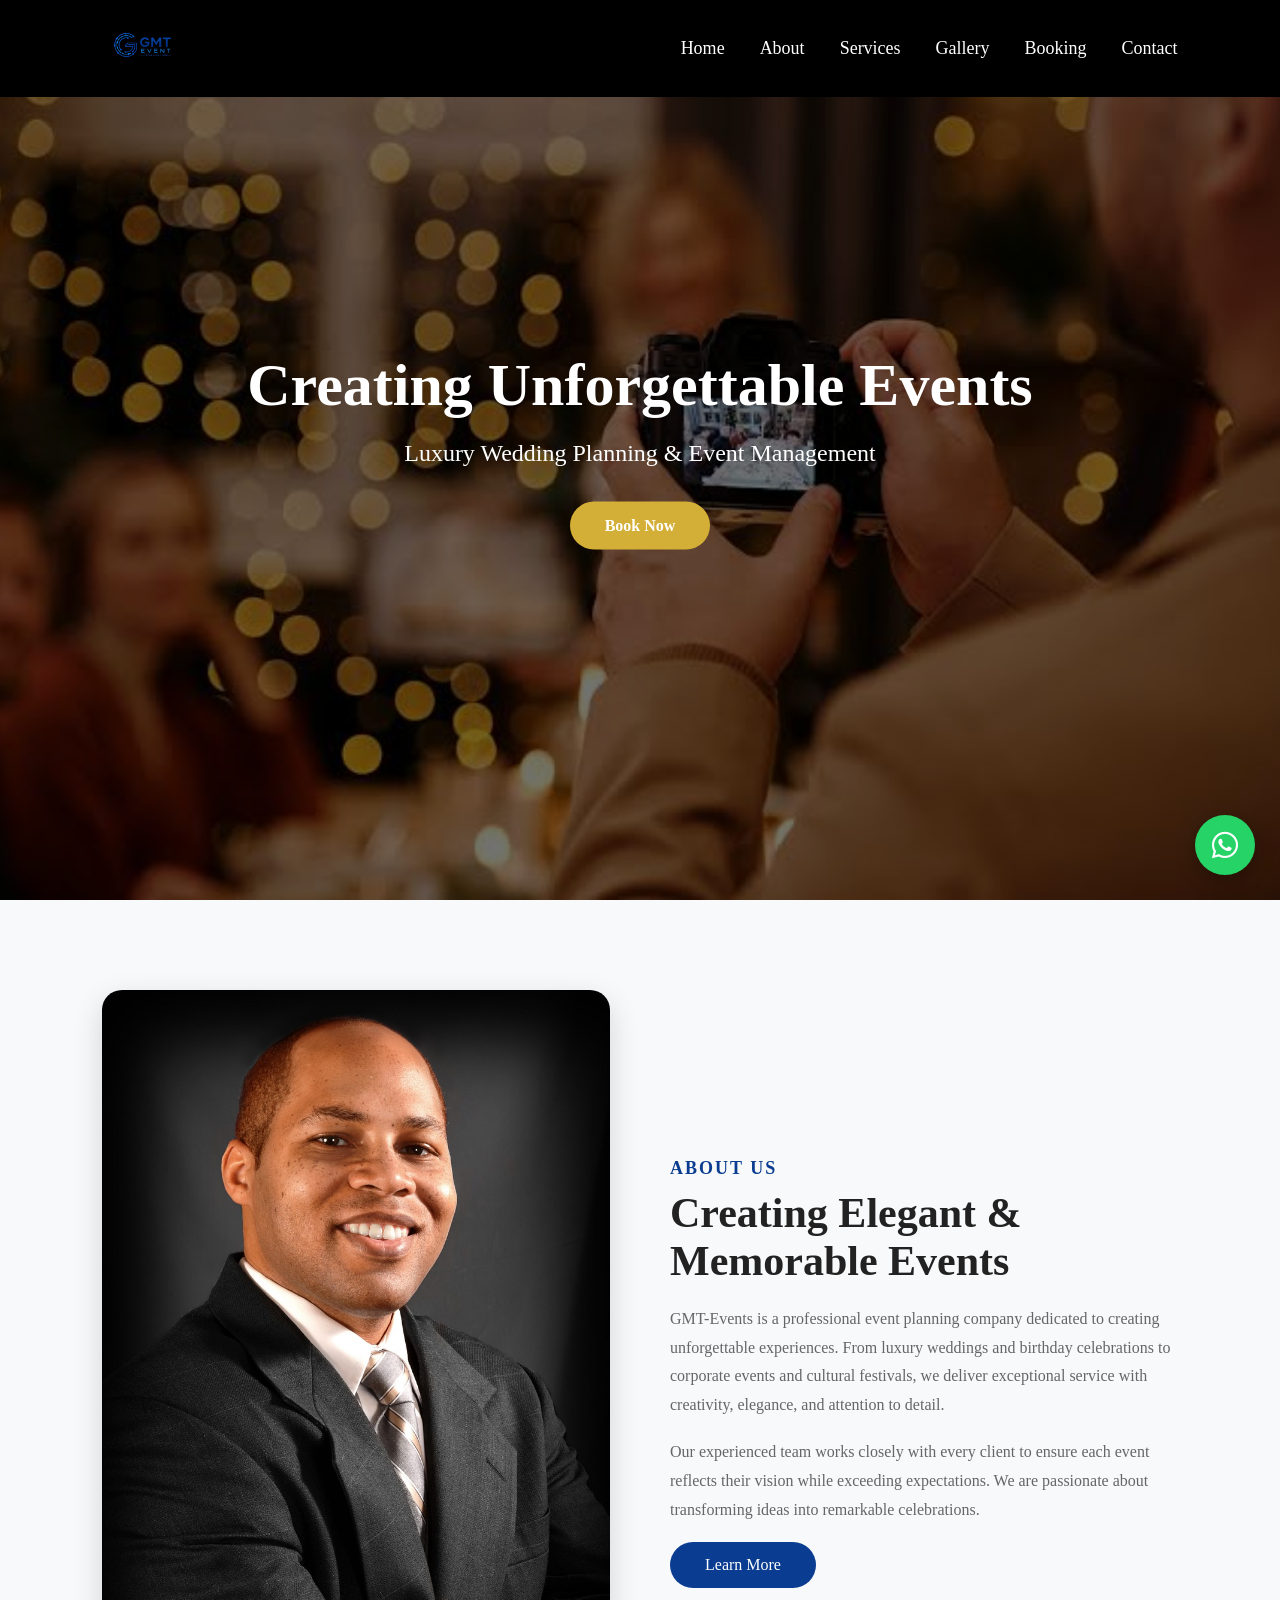
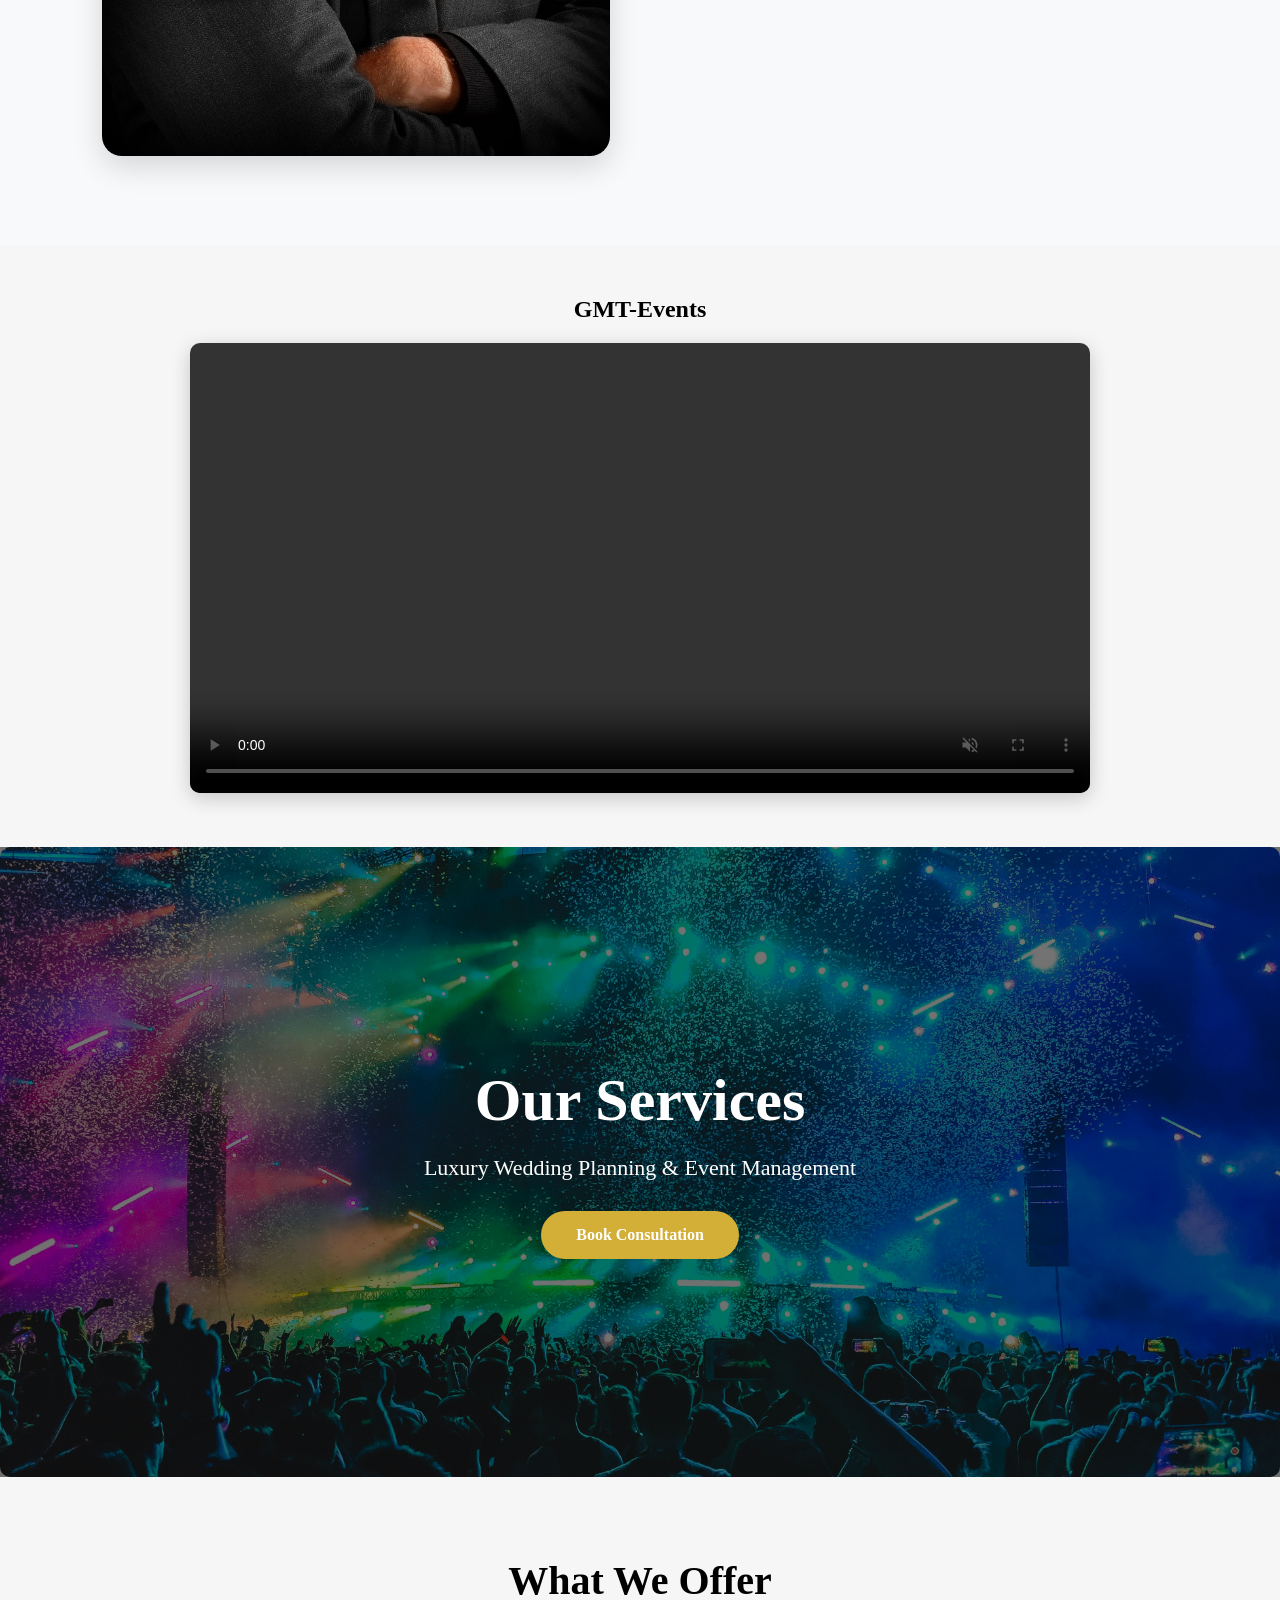
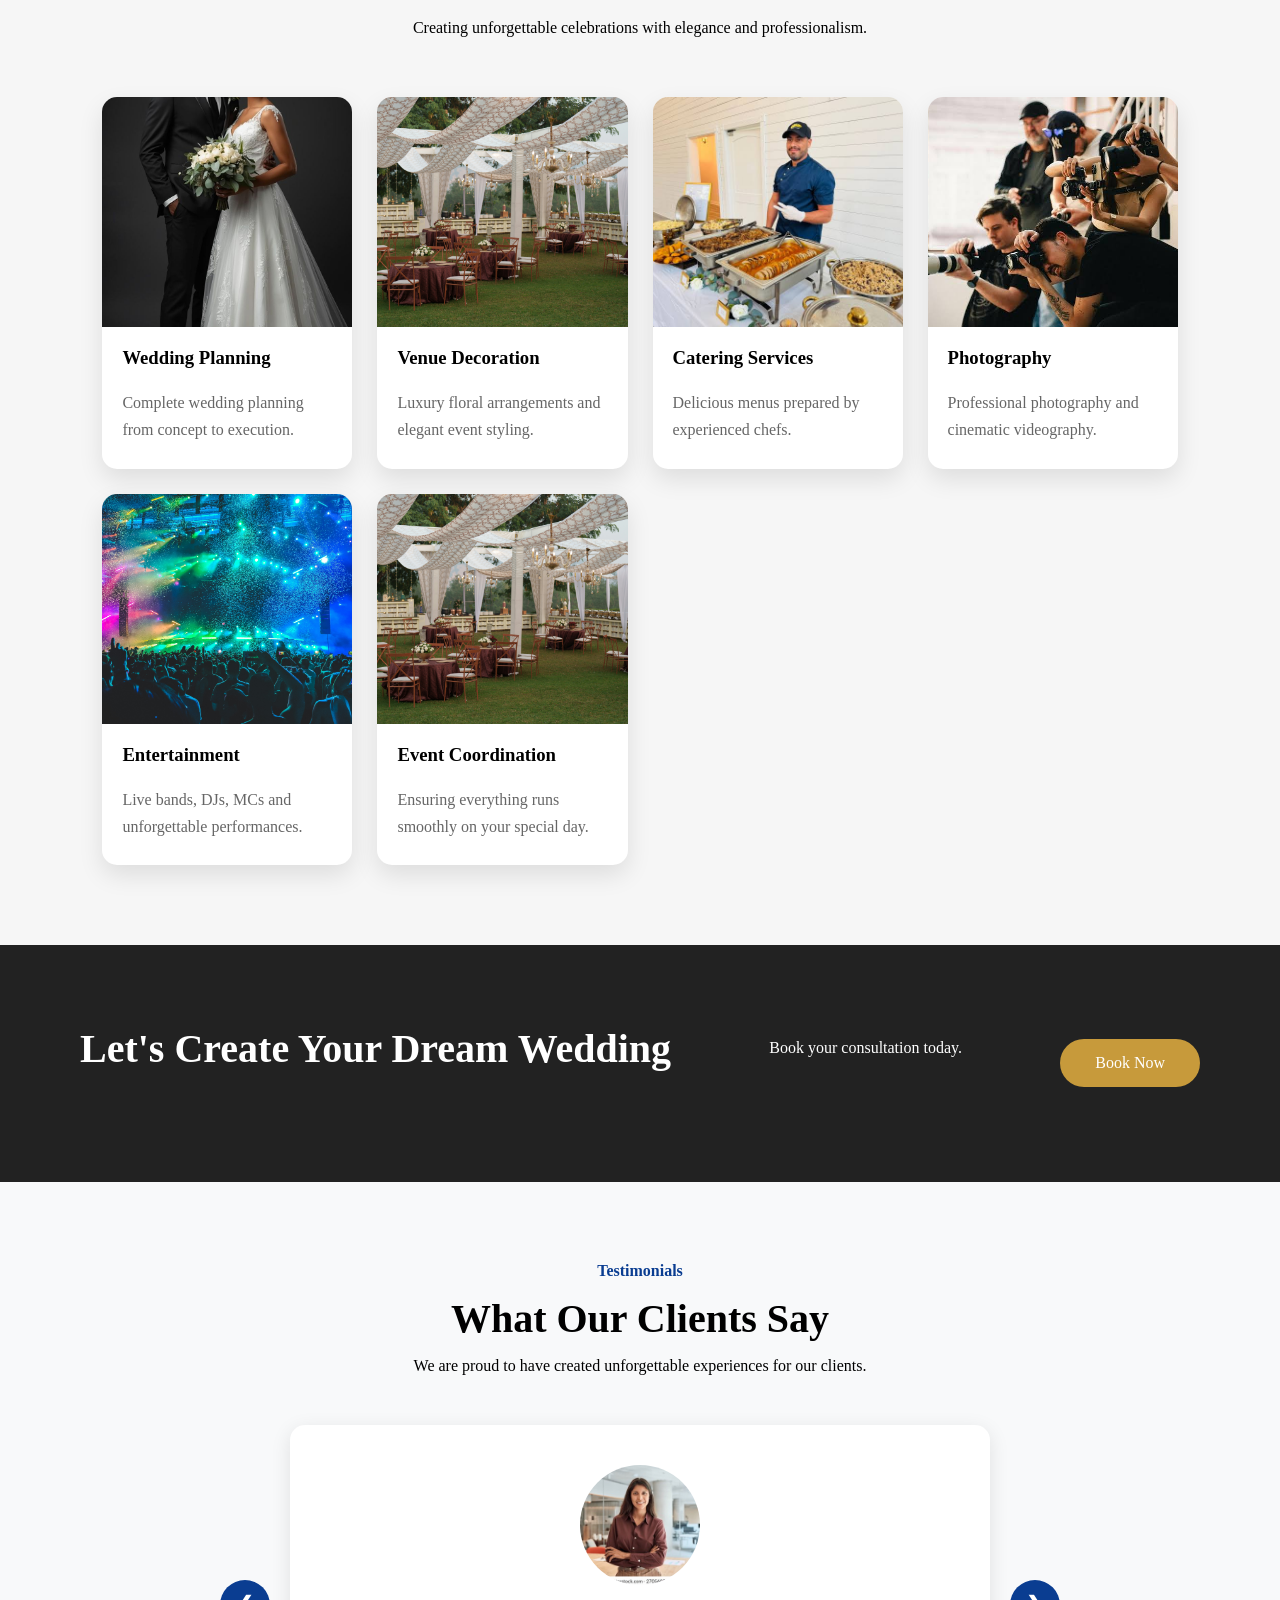
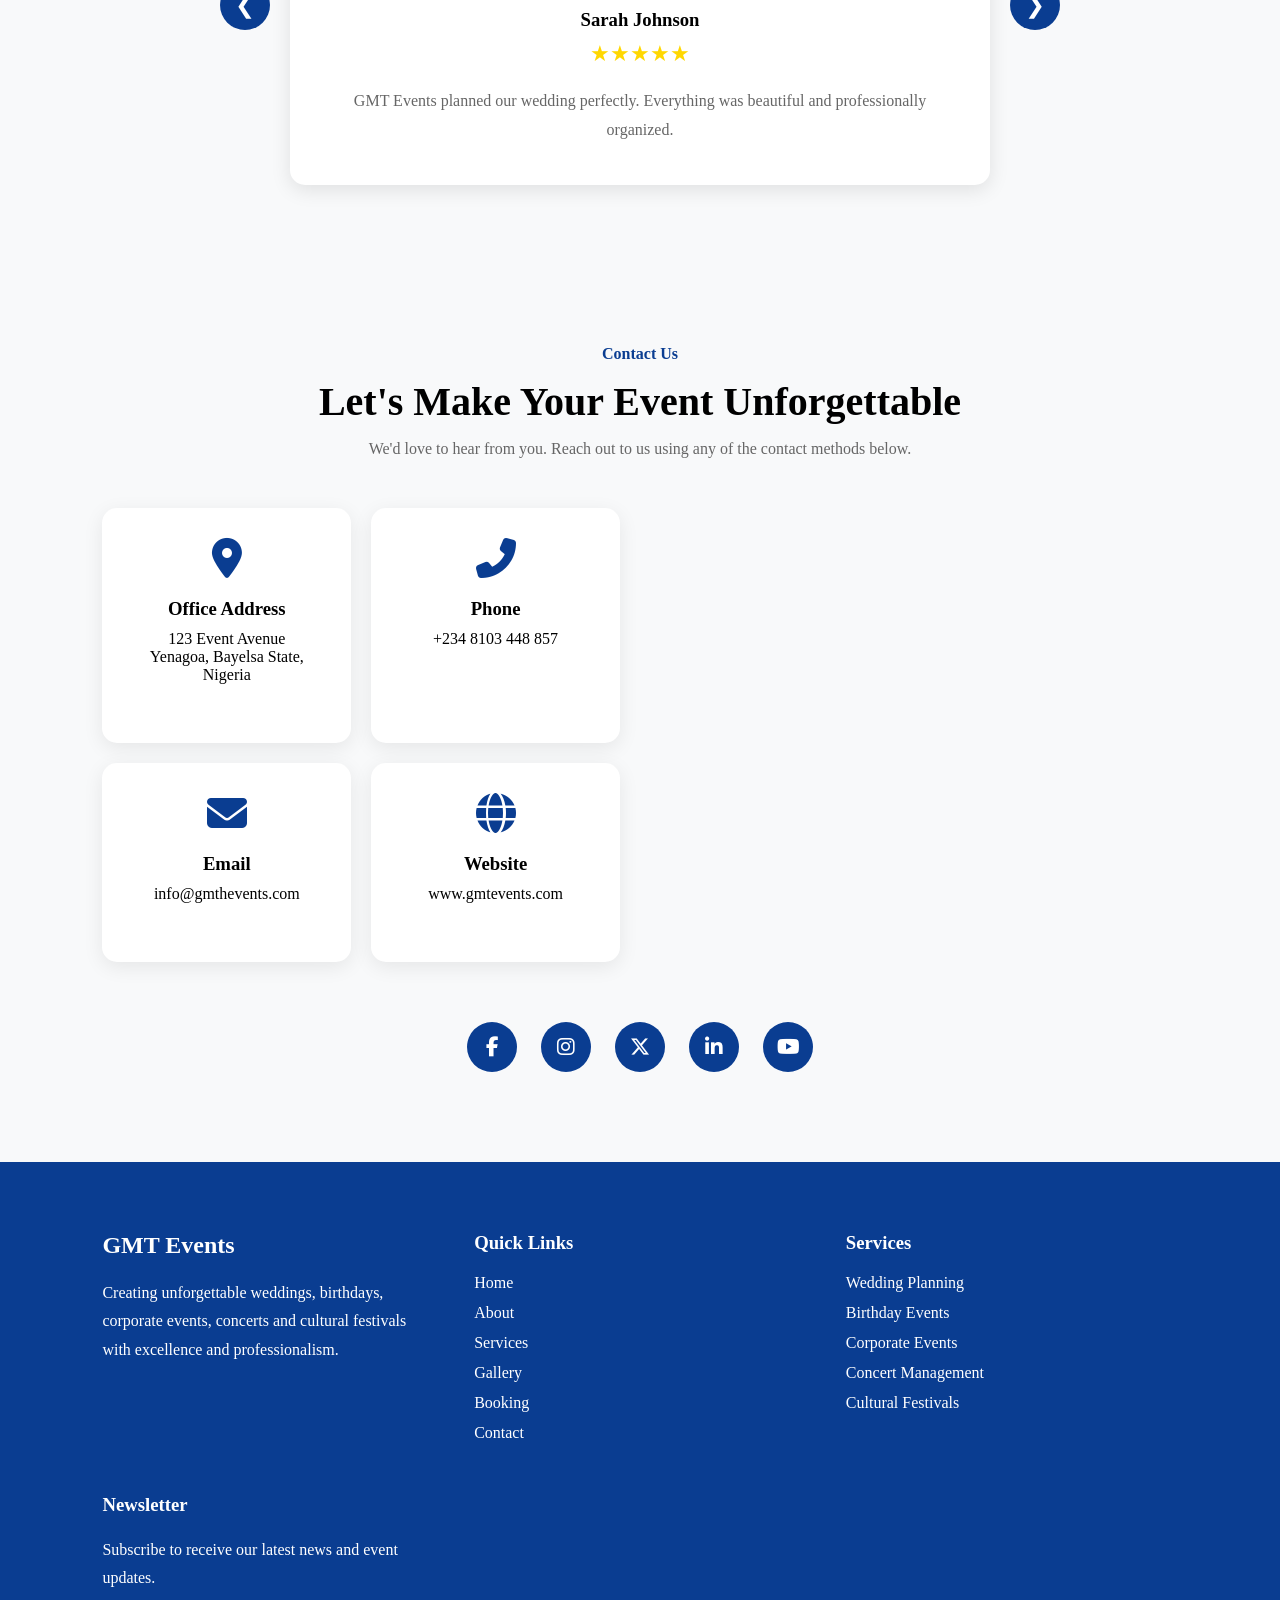
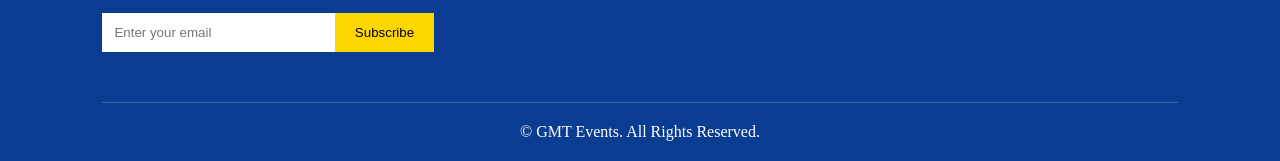
==== index.html @ 841de626 "refactor navigation structure and styles for improved accessibility and consistency" ====
<!DOCTYPE html>
<html lang="en">
<head>
    <meta charset="UTF-8">
    <meta name="viewport" content="width=device-width, initial-scale=1.0">

    <title>GMT Events</title>

    <link rel="stylesheet" href="style.css">

    <link rel="stylesheet"
          href="https://cdnjs.cloudflare.com/ajax/libs/font-awesome/6.6.0/css/all.min.css">
<script defer src="javascript.js"></script>
<script src="https://maps.googleapis.com/maps/api/javascript?key=YOUR_API_KEY&callback=initMap"async defer></script>
<link rel="icon" href="photos/favicon.png">
</head>
<body>

   

    <header class="header">

    <!-- Logo -->

    <a href="index.html" class="logo">

        <img src="photos/download.png" alt="GMT Events">

    </a>
<!-- Hamburger Menu -->
    <div class="menu-toggle" id="menu-toggle">
        <span></span>
        <span></span>
        <span></span>
    </div>

    <!-- Navigation -->

    

        <nav class="navbar" id="navbar">

            <a href="#home"> Home</a>

            <a href="about.html">About</a>

            <a href="ourservices.html">Services</a>

            <a href="ourgallery.html">Gallery</a>

            <a href="bookingform.html">Booking</a>

            <a href="#contact">Contact</a>


    </nav>

   

</header>
    
  
<!--================ HERO SECTION ================-->



<section class="hero-section" id="home">

    <div class="hero-slider">

        <!-- Slide 1 -->
        <div class="hero-slide active">

            <img src="photos/images (4).jpeg" alt="Wedding Event">

            <div class="hero-overlay"></div>

            <div class="hero-text">

                <h1>Creating Unforgettable Events</h1>

                <p>Luxury Wedding Planning & Event Management</p>

                <a href="bookingform.html" class="hero-btn">
                    Book Now
                </a>

            </div>

        </div>

        <!-- Slide 2 -->
        <div class="hero-slide">

            <img src="photos/Transform Your Veterinary Conference with V-Events!.jpeg" alt="Corporate Event">

            <div class="hero-overlayp"></div>

            <div class="hero-text">

                <h1>Corporate Events</h1>

                <p>Professional Conferences & Product Launches</p>

                <a href="ourservices.html" class="hero-btn">
                    Explore
                </a>

            </div>

        </div>

        <!-- Slide 3 -->
        <div class="hero-slide">

            <img src="/photos/Birthday Photoshoot.jpeg" alt="Birthday">

            <div class="hero-overlay"></div>

            <div class="hero-text">

                <h1>Making Every Celebration Special</h1>

                <p>Birthdays, Festivals & Private Parties</p>

                <a href="ourgallery.html" class="hero-btn">
                    View Gallery
                </a>

            </div>

        </div>

    </div>

</section>

</section>

<!-- ================= ABOUT HOME SECTION ================= -->

<section id="about" class="about-home-section">

    <div class="about-home-container">

        <!-- Left Image -->
        <div class="about-home-image">

            <img src="photos/portrait-3275985_1280.jpg" alt="GMT-Events">

        </div>

        <!-- Right Content -->
        <div class="about-home-content">

            <h5>ABOUT US</h5>

            <h2>Creating Elegant & Memorable Events</h2>

            <p>
                GMT-Events is a professional event planning company
                dedicated to creating unforgettable experiences. From luxury
                weddings and birthday celebrations to corporate events and
                cultural festivals, we deliver exceptional service with
                creativity, elegance, and attention to detail.
            </p>

            <p>
                Our experienced team works closely with every client to ensure
                each event reflects their vision while exceeding expectations.
                We are passionate about transforming ideas into remarkable
                celebrations.
            </p>

            <a href="about.html" class="about-home-btn">

                Learn More

            </a>

        </div>

    </div>

</section>

<!-- ================= END ABOUT HOME ================= -->

<section class="video-section">
    <h2>GMT-Events</h2>

    <video class="hero-video" controls autoplay muted loop>
        <source src="photos/istockphoto-1997990231-640_adpp_is.mp4" type="video/mp4">
        Your browser does not support HTML5 video.
    </video>

</section>

</body>
</html>

<!-- HERO -->

<section class="service-hero">

<div class="overlayp">

<h1>Our Services</h1>

<p>Luxury Wedding Planning & Event Management</p>

<a href="bookingform.html" class="hero-btn">Book Consultation</a>

</div>

</section>


<!-- SERVICES -->
 <div class="service-card fade-up"></div>



<section class="services">

<div class="title">

<h2>What We Offer</h2>

<p>Creating unforgettable celebrations with elegance and professionalism.</p>

</div>

<div class="service-grid">

<div class="card">

<img src="photos/Elegant American Bride and Groom Wedding Portrait in Classic Black and White Attire.jpeg">

<h3>Wedding Planning</h3>

<p>Complete wedding planning from concept to execution.</p>

</div>

<div class="card">

<img src="photos/vidit-goswami-Zi_NOBHIk9A-unsplash.jpg">

<h3>Venue Decoration</h3>

<p>Luxury floral arrangements and elegant event styling.</p>

</div>

<div class="card">

<img src="photos/images-1.jpeg">

<h3>Catering Services</h3>

<p>Delicious menus prepared by experienced chefs.</p>

</div>

<div class="card">

<img src="photos/images (2).jpeg">

<h3>Photography</h3>

<p>Professional photography and cinematic videography.</p>

</div>

<div class="card">

<img src="photos/aditya-chinchure-ZhQCZjr9fHo-unsplash.jpg">

<h3>Entertainment</h3>

<p>Live bands, DJs, MCs and unforgettable performances.</p>

</div>

<div class="card">

<img src="photos/vidit-goswami-Zi_NOBHIk9A-unsplash.jpg">

<h3>Event Coordination</h3>

<p>Ensuring everything runs smoothly on your special day.</p>

</div>

</div>

</section>
</section>

<section class="cta">

<h2>Let's Create Your Dream Wedding</h2>

<p>Book your consultation today.</p>

<a href="bookingform.html">Book Now</a>

</section>



</div>

<!-- ================= TESTIMONIALS SECTION ================= -->

<section id="testimonial" class="testimonials-section">

    <div class="testimonials-container">

        <div class="testimonials-title">

            <h4>Testimonials</h4>

            <h2>What Our Clients Say</h2>

            <p>
                We are proud to have created unforgettable experiences for our clients.
            </p>

        </div>

        <div class="testimonial-slider">

            <!-- Previous Button -->
            <button class="slider-btn prev-btn">&#10094;</button>

            <!-- Slides -->
            <div class="testimonial-wrapper">

                <!-- Testimonial 1 -->
                <div class="testimonial-card active-slide">

                    <img src="photos/portrait-beautiful-successful-hispanic-young-260nw-2705605681.jpg" alt="Client 1">

                    <h3>Sarah Johnson</h3>

                    <div class="stars">
                        ★★★★★
                    </div>

                    <p>
                        GMT Events planned our wedding perfectly.
                        Everything was beautiful and professionally organized.
                    </p>

                </div>

                <!-- Testimonial 2 -->
                <div class="testimonial-card">

                    <img src="photos/leadership-in-action-stockcake.jpg" alt="Client 2">

                    <h3>David Williams</h3>

                    <div class="stars">
                        ★★★★★
                    </div>

                    <p>
                        The corporate event exceeded all expectations.
                        Highly recommended.
                    </p>

                </div>

                <!-- Testimonial 3 -->
                <div class="testimonial-card">

                    <img src="photos/images (5).jpeg" alt="Client 3">

                    <h3>Grace Michael</h3>

                    <div class="stars">
                        ★★★★★
                    </div>

                    <p>
                        Amazing decorations, excellent coordination,
                        and wonderful customer service.
                    </p>

                </div>

            </div>

            <!-- Next Button -->
            <button class="slider-btn next-btn">&#10095;</button>

        </div>

    </div>

</section>

<!-- ================= END TESTIMONIALS ================= -->


<!-- ================= CONTACT SECTION ================= -->

<section id="contact" class="contact-section">

    <div class="contact-container">

        <!-- Section Heading -->
        <div class="contact-title">

            <h4>Contact Us</h4>

            <h2>Let's Make Your Event Unforgettable</h2>

            <p>
                We'd love to hear from you. Reach out to us using any of the contact methods below.
            </p>

        </div>

        <div class="contact-content">

            <!-- Contact Information -->
            <div class="contact-info">

                <div class="contact-card">

                    <i class="fas fa-map-marker-alt"></i>

                    <h3>Office Address</h3>

                    <p>
                        123 Event Avenue<br>
                        Yenagoa, Bayelsa State, Nigeria
                    </p>

                </div>

                <div class="contact-card">

                    <i class="fas fa-phone-alt"></i>

                    <h3>Phone</h3>

                    <p>+234 8103 448 857</p>

                </div>

                <div class="contact-card">

                    <i class="fas fa-envelope"></i>

                    <h3>Email</h3>

                    <p>info@gmthevents.com</p>

                </div>

                <div class="contact-card">

                    <i class="fas fa-globe"></i>

                    <h3>Website</h3>

                    <p>www.gmtevents.com</p>

                </div>

            </div>

            <!-- Google Map -->

            <div class="contact-map">

                <iframe
                    src="https://www.google.com/maps/embed?pb=YOUR_GOOGLE_MAP_LINK"
                    allowfullscreen=""
                    loading="lazy">
                </iframe>

            </div>

        </div>

        <!-- Social Media -->

        <div class="contact-social">

            <a href="#"><i class="fab fa-facebook-f"></i></a>

            <a href="#"><i class="fab fa-instagram"></i></a>

            <a href="#"><i class="fab fa-x-twitter"></i></a>

            <a href="#"><i class="fab fa-linkedin-in"></i></a>

            <a href="#"><i class="fab fa-youtube"></i></a>

        </div>

    </div>

</section>

<!-- WhatsApp Button -->

<a href="https://wa.me/2348103448857"
class="whatsapp-btn"
target="_blank">

<i class="fab fa-whatsapp"></i>

</a>

<!-- ================= END CONTACT ================= -->

<!-- ================= FOOTER SECTION ================= -->

<footer class="footer-section">

    <div class="footer-container">

        <div class="footer-column">

            <h2>GMT Events</h2>

            <p>
                Creating unforgettable weddings, birthdays,
                corporate events, concerts and cultural festivals
                with excellence and professionalism.
            </p>

        </div>

        <div class="footer-column">

            <h3>Quick Links</h3>

            <ul>

                <li><a href="#">Home</a></li>

                <li><a href="about.html">About</a></li>

                <li><a href="ourservices.html">Services</a></li>

                <li><a href="ourgallery.html">Gallery</a></li>

                <li><a href="bookingform.html">Booking</a></li>

                <li><a href="#">Contact</a></li>

            </ul>

        </div>

        <div class="footer-column">

            <h3>Services</h3>

            <ul>

                <li>Wedding Planning</li>

                <li>Birthday Events</li>

                <li>Corporate Events</li>

                <li>Concert Management</li>

                <li>Cultural Festivals</li>

            </ul>

        </div>

        <div class="footer-column">

            <h3>Newsletter</h3>

            <p>Subscribe to receive our latest news and event updates.</p>

            <form class="newsletter-form">

                <input
                    type="email"
                    placeholder="Enter your email">

                <button type="submit">

                    Subscribe

                </button>

            </form>

        </div>

    </div>

    <div class="footer-bottom">

        <p>

            © GMT Events. All Rights Reserved.

        </p>

    </div>

</footer>

<!-- ================= END FOOTER ================= -->

<button id="backToTop">

    <i class="fas fa-arrow-up"></i>

</button>



</div>

<div id="progress-bar"></div>



<!--================ LIGHTBOX ================-->

<div class="lightbox">

    <span class="lightbox-close">&times;</span>

    <span class="lightbox-prev">&#10094;</span>

    <img class="lightbox-image" src="" alt="Gallery Image">

    <span class="lightbox-next">&#10095;</span>

</div>

</body>
</html>
---- style.css ----
*{
margin:0;
padding:0;
box-sizing:border-box;
}

/*================ HEADER =================*/

.header{

    position:fixed;

    top:0;

    left:0;

    width:100%;

    padding:20px 8%;

    display:flex;

    justify-content:space-between;

    align-items:center;

    background:rgb(0, 0, 0);

    transition:.4s;

    z-index:9999;
}

/* Scroll Effect */

.header.scrolled{

    background:#0A3D91;

    padding:12px 8%;

    box-shadow:0 5px 20px rgba(0,0,0,.2);

}

.logo img{

    width:80px;

    transition:.4s;

}

.header.scrolled .logo img{

    width:80px;

}

.navbar{

    display:flex;

    list-style:none;

    gap:35px;

}

.navbar a{

    color:white;

    text-decoration:none;

    font-size:18px;

    position:relative;

    transition:.3s;

}

/* Underline Animation */

.navbar a::after{

    content:"";

    position:absolute;

    left:0;

    bottom:-8px;

    width:0;

    height:3px;

    background:#FFD700;

    transition:.3s;

}

.navbar a:hover::after{

    width:100%;

}

.navbar a.active::after{

    width:100%;

}
/* Hamburger */

.menu-toggle{
    width:35px;
    cursor:pointer;
    display:flex;
    flex-direction:column;
    gap:6px;
}

.menu-toggle span{
    width:100%;
    height:4px;
    background:#0d6efd;
    border-radius:5px;
    transition:.4s;
}

/*================ HERO SLIDER ================*/

.hero-section{

    position:relative;

    width:100%;

    height:100vh;

    overflow:hidden;

}

.hero-slider{

    width:100%;

    height:100%;

    position:relative;

}

.hero-slide{

    position:absolute;

    width:100%;

    height:100%;

    opacity:0;

    transition:opacity 1s ease;

}

.hero-slide.active{

    opacity:1;

}

.hero-slide img{

    width:100%;

    height:100%;

    object-fit:cover;

}

.hero-overlay{

    position:absolute;

    top:0;

    left:0;

    width:100%;

    height:100%;

    background:rgba(0,0,0,.55);

}

.hero-text{

    position:absolute;

    top:50%;

    left:50%;

    transform:translate(-50%,-50%);

    text-align:center;

    color:white;

    width:90%;

}

.hero-text h1{

    font-size:60px;

    margin-bottom:20px;

}

.hero-text p{

    font-size:24px;

    margin-bottom:35px;

}

.hero-btn{

    display:inline-block;

    padding:15px 40px;

    background:#FFD700;

    color:#000;

    text-decoration:none;

    border-radius:30px;

    font-weight:bold;

}

.hero-btn:hover{

    background:white;

}


.cta{
    background: #403a8a;
    color: #fff;
    display: flex;
    justify-content: space-between;
    align-items: center;
    padding: 35px 80px;
}

    
    
/* Hero */

.service-hero{

height:70vh;

background:url("/photos/aditya-chinchure-ZhQCZjr9fHo-unsplash.jpg") center/cover no-repeat;

display:flex;

align-items:center;

justify-content:center;

position:relative;
border-radius: 10px;

}

.overlayp{

background:rgba(0,0,0,.55);

width:100%;

height:100%;

display:flex;

flex-direction:column;

justify-content:center;

align-items:center;

text-align:center;

color:#fff;

}

.overlayp h1{

font-size:60px;

margin-bottom:20px;

}

.overlayp p{

font-size:22px;

margin-bottom:30px;

}

.hero-btn{

padding:15px 35px;

background:#c79a3b;

color:white;

text-decoration:none;

border-radius:40px;

transition:.3s;

}

.hero-btn:hover{

background:#111;

}

/* Services */

.services{

padding:80px 8%;

}

.title{

text-align:center;

margin-bottom:60px;

}

.title h2{

font-size:40px;

margin-bottom:15px;

}

.service-grid{

display:grid;

grid-template-columns:repeat(auto-fit,minmax(300px,1fr));

gap:30px;

}

.card{

background:white;

border-radius:15px;

overflow:hidden;

box-shadow:0 10px 25px rgba(0,0,0,.1);

transition:.4s;

}

.card img{

width:100%;

height:230px;

object-fit:cover;

display:block;

}

.card h3{

padding:20px;

}

.card p{

padding:0 20px 25px;

line-height:1.7;

color:#666;

}

.card:hover{

transform:translateY(-12px);

}

/* CTA */

.cta{

background:#222;

padding:80px;

text-align:center;

color:white;

}

.cta h2{

font-size:40px;

margin-bottom:20px;

}

.cta p{

margin-bottom:30px;

}

.cta a{

padding:15px 35px;

background:#c79a3b;

text-decoration:none;

color:white;

border-radius:40px;

}

/* Responsive */

@media(max-width:768px){

.overlay h1{

font-size:40px;

}

.title h2{

font-size:32px;

}

}
    /*Hero Content */

    .hero-content{
        position:relative;
        z-index:2;
        height: 100%;
        display: flex;
        flex-direction: column;
        justify-content: center;
        align-items: center;
        text-align: center;
        color: white;
        padding: 20px;

    }

    /* Main Heading */

    .hero-content h1{
        font-size: 60px;
        margin-bottom: 20px;
    
    }
    /* Paragragh */

    .hero-content p{
        font-size: 22px;
        margin-bottom: 40px;

    }
    /* Button Container */

    .hero-buttons{
        display: flex;
        gap: 20px;
        flex-wrap: wrap;
    }

    /* Buttons */

    .btn{
        padding:15px 35px;
        background: #FFD700;
        color:#000;
        text-decoration: none;
        border-radius: 40px;
        font-weight: 600;
        transition: 3s;
    }

    /* Hover */
    .btn-hover{
        background: white;
    }

/* Outline Button */

    .btn-outline{
        background: transparent;
        color:white;
        border: 2px solid white;
    }

    .btn-outline:hover{
        background: white;
        color: black;
    }

/* ================= ABOUT HOME ================= */

.about-home-section{

    padding:90px 8%;

    background:#f8f9fa;

}

.about-home-container{

    max-width:1200px;

    margin:auto;

    display:flex;

    align-items:center;

    justify-content:space-between;

    gap:60px;

    flex-wrap:wrap;

}

/* Left Image */

.about-home-image{

    flex:1;

}

.about-home-image img{

    width:100%;

    border-radius:20px;

    display:block;

    box-shadow:0 10px 30px rgba(0,0,0,.15);

}

/* Right Text */

.about-home-content{

    flex:1;

}

.about-home-content h5{

    color:#0A3D91;

    font-size:18px;

    letter-spacing:2px;

    margin-bottom:10px;

}

.about-home-content h2{

    font-size:42px;

    color:#222;

    margin-bottom:20px;

}

.about-home-content p{

    color:#666;

    line-height:1.8;

    margin-bottom:18px;

}

/* Button */

.about-home-btn{

    display:inline-block;

    padding:14px 35px;

    background:#0A3D91;

    color:#fff;

    text-decoration:none;

    border-radius:30px;

    transition:.3s;

}

.about-home-btn:hover{

    background:#FFD700;

    color:#000;

}




/* ================= GALLERY SECTION ================= */

.gallery-section{
    width:100%;
    padding:80px 8%;
    background:#ffffff;

}

.gallery-container{
    display: grid;
    max-width:1200px;

    margin:auto;

}

.gallery-title{

    text-align:center;

    margin-bottom:50px;

}

.gallery-title h4{

    color:#0A3D91;
    font-size:20px;

    margin-bottom:10px;

}

.gallery-title h2{

    font-size:40px;

    margin-bottom:15px;

}

.gallery-title p{

    color:#666;

    font-size:18px;

}

/* Gallery Grid */

.gallery-grid{

    display:grid;

    grid-template-columns:repeat(auto-fit,minmax(300px,1fr));

    gap:25px;

}

/* Gallery Card */

.gallery-card{
    width: 100%;
    overflow:hidden;
    height: 350px;

    border-radius:12px;

    box-shadow:0 5px 20px rgba(0,0,0,.15);
    cursor: pointer;
}

/* Images */

.gallery-card img{

    width:100%;
    height: 100%;
    display:block;
    object-fit: cover;

    transition:.5s;

}

/* Hover Effect */

.gallery-card:hover img{

    transform:scale(1.08);

}

/* ================= GALLERY VIDEO ================= */
.video-section{
    width:90%;
    max-width:1100px;
    margin:50px auto;
    text-align:center;
}

.video-section h2{
    margin-bottom:20px;
}

.hero-video{
    width:100%;
    max-width:900px;
    border-radius:10px;
    box-shadow:0 5px 20px rgba(0,0,0,.2);
}

/* ================= TESTIMONIALS ================= */

.testimonials-section{

    padding:80px 8%;

    background:#f8f9fa;

}

.testimonials-container{

    max-width:1100px;

    margin:auto;

}

.testimonials-title{

    text-align:center;

    margin-bottom:50px;

}

.testimonials-title h4{

    color:#0A3D91;

}

.testimonials-title h2{

    font-size:40px;

    margin:15px 0;

}

.testimonial-slider{

    display:flex;

    align-items:center;

    justify-content:center;

    gap:20px;

}

.testimonial-wrapper{

    width:700px;

    position:relative;

}

.testimonial-card{

    display:none;

    background:white;

    padding:40px;

    border-radius:15px;

    box-shadow:0 5px 20px rgba(0,0,0,.1);

    text-align:center;

}

.active-slide{

    display:block;

}

.testimonial-card img{

    width:120px;

    height:120px;

    border-radius:50%;

    object-fit:cover;

    margin-bottom:20px;

}

.testimonial-card h3{

    margin-bottom:10px;

}

.stars{

    color:gold;

    font-size:22px;

    margin-bottom:20px;

}

.testimonial-card p{

    line-height:1.8;

    color:#666;

}

.slider-btn{

    width:50px;

    height:50px;

    border:none;

    background:#0A3D91;

    color:white;

    font-size:24px;

    border-radius:50%;

    cursor:pointer;

    transition:.3s;

}

.slider-btn:hover{

    background:#FFD700;

    color:black;

}

/* ================= BOOKING SECTION ================= */

.booking-section{

    padding:80px 8%;

    background:#ffffff;

}

.booking-container{

    max-width:1100px;

    margin:auto;

}

.booking-title{

    text-align:center;

    margin-bottom:50px;

}

.booking-title h4{

    color:#0A3D91;

}

.booking-title h2{

    font-size:40px;

    margin:15px 0;

}

.booking-title p{

    color:#666;

}

.booking-form{

    background:#f8f9fa;

    padding:40px;

    border-radius:15px;

    box-shadow:0 5px 20px rgba(0,0,0,.08);

}

.booking-row{

    display:flex;

    gap:20px;

    margin-bottom:20px;

    flex-wrap:wrap;

}

.booking-input{

    flex:1;

    display:flex;

    flex-direction:column;

}

.booking-input label{

    margin-bottom:8px;

    font-weight:600;

}

.booking-input input,
.booking-input select,
.booking-input textarea{

    padding:15px;

    border:1px solid #ddd;

    border-radius:8px;

    font-size:16px;

    outline:none;

}

.booking-input input:focus,
.booking-input select:focus,
.booking-input textarea:focus{

    border-color:#0A3D91;

}

.booking-btn{

    margin-top:20px;

    width:100%;

    padding:16px;

    background:#0A3D91;

    color:white;

    border:none;

    border-radius:8px;

    font-size:18px;

    cursor:pointer;

    transition:.3s;

}

.booking-btn:hover{

    background:#FFD700;

    color:black;

}


/* ================= CONTACT SECTION ================= */

.contact-section{

    padding:80px 8%;

    background:#f8f9fa;

}

.contact-container{

    max-width:1200px;

    margin:auto;

}

.contact-title{

    text-align:center;

    margin-bottom:50px;

}

.contact-title h4{

    color:#0A3D91;

}

.contact-title h2{

    font-size:40px;

    margin:15px 0;

}

.contact-title p{

    color:#666;

}

.contact-content{

    display:flex;

    gap:40px;

    flex-wrap:wrap;

}

/* Contact Information */

.contact-info{

    flex:1;

    display:grid;

    grid-template-columns:repeat(auto-fit,minmax(220px,1fr));

    gap:20px;

}

.contact-card{

    background:white;

    padding:30px;

    border-radius:15px;

    text-align:center;

    box-shadow:0 5px 20px rgba(0,0,0,.08);

}

.contact-card i{

    font-size:40px;

    color:#0A3D91;

    margin-bottom:20px;

}

.contact-card h3{

    margin-bottom:10px;

}

/* Google Map */

.contact-map{

    flex:1;

}

.contact-map iframe{

    width:100%;

    height:100%;

    min-height:450px;

    border:none;

    border-radius:15px;

}

/* Social Media */

.contact-social{

    margin-top:50px;

    text-align:center;

}

.contact-social a{

    width:50px;

    height:50px;

    display:inline-flex;

    justify-content:center;

    align-items:center;

    margin:10px;

    background:#0A3D91;

    color:white;

    border-radius:50%;

    text-decoration:none;

    font-size:20px;

    transition:.3s;

}

.contact-social a:hover{

    background:#FFD700;

    color:black;

}

/* ================= WHATSAPP ================= */

.whatsapp-btn{

    position:fixed;

    right:25px;

    bottom:25px;

    width:60px;

    height:60px;

    background:#25D366;

    color:white;

    display:flex;

    justify-content:center;

    align-items:center;

    border-radius:50%;

    font-size:30px;

    text-decoration:none;

    box-shadow:0 5px 20px rgba(0,0,0,.3);

    z-index:999;

}

.whatsapp-btn:hover{

    transform:scale(1.1);

}

/* ================= FOOTER ================= */

.footer-section{

    background:#0A3D91;

    color:white;

    padding:70px 8% 20px;

}

.footer-container{

    max-width:1200px;

    margin:auto;

    display:grid;

    grid-template-columns:repeat(auto-fit,minmax(250px,1fr));

    gap:40px;

}

.footer-column h2,
.footer-column h3{

    margin-bottom:20px;

}

.footer-column p{

    line-height:1.8;

}

.footer-column ul{

    list-style:none;

}

.footer-column ul li{

    margin-bottom:12px;

}

.footer-column ul li a{

    color:white;

    text-decoration:none;

}

.footer-column ul li a:hover{

    color:#FFD700;

}

/* Newsletter */

.newsletter-form{

    display:flex;

    margin-top:20px;

}

.newsletter-form input{

    flex:1;

    padding:12px;

    border:none;

    outline:none;

}

.newsletter-form button{

    padding:12px 20px;

    border:none;

    background:#FFD700;

    cursor:pointer;

}

/* Bottom Footer */

.footer-bottom{

    text-align:center;

    margin-top:50px;

    border-top:1px solid rgba(255,255,255,.2);

    padding-top:20px;

}

/* ================= BACK TO TOP ================= */

#backToTop{

    position:fixed;

    right:25px;

    bottom:100px;

    width:40px;

    height:40px;

    border:none;

    border-radius:50%;

    background:#0A3D91;

    color:white;

    cursor:pointer;

    display:none;

    font-size:22px;

    z-index:999;

}

#backToTop:hover{

    background:#FFD700;

    color:black;

}

/* ================= TABLETS ================= */

@media (max-width:992px){

    header{

        flex-direction:column;

        gap:20px;

    }

    .hero-content h1{

        font-size:45px;

    }

}

/* ================= MOBILE ================= */

@media (max-width:768px){

    nav ul{

        flex-direction:column;

        align-items:center;

        gap:15px;

    }

    .hero-content h1{

        font-size:34px;

    }

    .hero-content p{

        font-size:18px;

    }

    .about{

        flex-direction:column;

    }

    .booking-row{

        flex-direction:column;

    }

    .contact-content{

        flex-direction:column;

    }

}

/* ================= SMALL PHONES ================= */

@media (max-width:480px){

    .hero-content h1{

        font-size:28px;

    }

    .services-title h2,
    .gallery-title h2,
    .booking-title h2,
    .contact-title h2,
    .testimonials-title h2{

        font-size:30px;

    }

}






@keyframes spin{

    100%{

        transform:rotate(360deg);

    }

}

#progress-bar{

    position:fixed;

    top:0;

    left:0;

    width:0;

    height:5px;

    background:#FFD700;

    z-index:999999;

}

/*================ LIGHTBOX ================*/

.lightbox{

    position:fixed;

    top:0;

    left:0;

    width:100%;

    height:100%;

    background:rgba(0,0,0,.9);

    display:none;

    justify-content:center;

    align-items:center;

    z-index:99999;

}

.lightbox.active{

    display:flex;

}

.lightbox-image{

    max-width:90%;

    max-height:80%;

    border-radius:10px;

}

.lightbox-close{

    position:absolute;

    top:20px;

    right:35px;

    color:white;

    font-size:45px;

    cursor:pointer;

}


.lightbox-next{

    position:absolute;

    top:50%;

    transform:translateY(-50%);

    color:white;

    font-size:50px;

    cursor:pointer;

    user-select:none;

    padding:15px;

}

.lightbox-prev{

    left:25px;

}

.lightbox-next{

    right:25px;

}

/*==========================
    MOBILE MENU
===========================*/

.menu-toggle{

    display:none;

    flex-direction:column;

    cursor:pointer;

}

.menu-toggle span{

    width:28px;

    height:3px;

    background:white;

    margin:4px;

    transition:.4s;

}

/* Tablet */

@media(max-width:992px){

.navbar{

    position:fixed;

    top:80px;

    right:-100%;

    width:200px;

    height:100vh;

    background:#0A3D91;

    transition:.4s;

}

.navbar.active{

    right:0;

}

.nav-links{

    display:flex;

    flex-direction:column;

    padding:40px;

}

.nav-links li{

    margin:20px 0;

}

.menu-toggle{

    display:flex;

}

}

/*=====================================
      OUR SERVICES SECTION
=====================================*/

.ws-services-section{

    width:100%;
    padding:100px 8%;
    background:#ffffff;

}

.ws-services-title{

    text-align:center;
    margin-bottom:60px;

}

.ws-services-title span{

    color:#d4af37;
    font-size:18px;
    font-weight:600;
    letter-spacing:2px;
    text-transform:uppercase;

}

.ws-services-title h2{

    font-size:42px;
    margin:15px 0;
    color:#222;

}

.ws-services-title p{

    max-width:700px;
    margin:auto;
    color:#777;
    line-height:1.8;

}

/* Grid */

.ws-services-container{

    display:grid;

    grid-template-columns:repeat(auto-fit,minmax(260px,1fr));

    gap:30px;

}

/* Card */

.ws-service-card{

    background:#fff;

    padding:40px 30px;

    border-radius:15px;

    text-align:center;

    box-shadow:0 10px 30px rgba(0,0,0,.08);

    transition:.4s;

    cursor:pointer;

}

/* Hover */

.ws-service-card:hover{

    transform:translateY(-12px);

    box-shadow:0 18px 40px rgba(0,0,0,.18);

}

/* Icon */

.ws-service-icon{

    width:90px;

    height:90px;

    margin:auto;

    border-radius:50%;

    background:#d4af37;

    display:flex;

    justify-content:center;

    align-items:center;

    font-size:40px;

    color:#fff;

    margin-bottom:25px;

    transition:.4s;

}

.ws-service-card:hover .ws-service-icon{

    transform:rotate(360deg);

}

/* Heading */

.ws-service-card h3{

    margin-bottom:18px;

    color:#222;

    font-size:24px;

}

/* Paragraph */

.ws-service-card p{

    color:#777;

    line-height:1.8;

    margin-bottom:25px;

}

/* Button */

.ws-service-card a{

    display:inline-block;

    padding:12px 30px;

    background:#d4af37;

    color:#fff;

    text-decoration:none;

    border-radius:50px;

    transition:.3s;

}

.ws-service-card a:hover{

    background:#111;

}





body{
background:#f6f6f6;

}

.gallery-header{

height:350px;

background:url(/photos/wp6038777.jpg);

background-size:cover;

background-position:center;

display:flex;

flex-direction:column;

justify-content:center;

align-items:center;

color:white;

text-align:center;
border-radius: 8px;
}

.gallery-header h1{

font-size:60px;

}

.gallery-header p{

font-size:22px;

margin-top:10px;

}

.filter-buttons{

display:flex;

justify-content:center;

flex-wrap:wrap;

gap:15px;

padding:40px;

}

.filter-buttons button{

padding:12px 30px;

border:none;

background:#d4af37;

color:white;

cursor:pointer;

border-radius:30px;

transition:.4s;

}

.filter-buttons button:hover,

.filter-buttons .active{

background:#111;

}

.gallery-container{

width:90%;

margin:auto;

display:grid;

grid-template-columns:repeat(auto-fit,minmax(300px,1fr));

gap:25px;

padding-bottom:60px;

}

.gallery-item{

position:relative;

overflow:hidden;

border-radius:12px;

cursor:pointer;

}

.gallery-item img{

width:100%;

height:320px;

object-fit:cover;

transition:.5s;

display:block;

}

.gallery-item:hover img{

transform:scale(1.15);

}

.overlay{

position:absolute;

left:0;

top:0;

width:100%;

height:100%;

background:rgba(0,0,0,.6);

display:flex;

flex-direction:column;

justify-content:center;

align-items:center;

opacity:0;

transition:.5s;

color:white;

}

.gallery-item:hover .overlay{

opacity:1;

}

.overlay h3{

font-size:28px;

margin-bottom:10px;

}

.overlay p{

font-size:18px;

}

@media(max-width:768px){

.gallery-header h1{

font-size:40px;

}

.gallery-header p{

font-size:18px;

}

}


.birthday-hero{
height:60vh;
background:url(/birthday/stanislav-uC_z7qWZB5w-unsplash.jpg) center/cover;
display:flex;
flex-direction:column;
justify-content:center;
align-items:center;
color:#fff;
text-align:center;
}

.birthday-hero h1{
font-size:55px;
}

.birthday-gallery{
width:90%;
margin:60px auto;
display:grid;
grid-template-columns:repeat(auto-fit,minmax(300px,1fr));
gap:25px;
}

.birthday-card{
background:#fff;
border-radius:15px;
overflow:hidden;
box-shadow:0 8px 20px rgba(0,0,0,.15);
transition:.4s;
}

.birthday-card img{
width:100%;
height:250px;
object-fit:cover;
}

.birthday-card h3{
padding:20px;
}

.birthday-card p{
padding:0 20px 25px;
color:#666;
}

.birthday-card:hover{
transform:translateY(-10px);
}

.book-now{
background:#222;
color:#fff;
text-align:center;
padding:70px 20px;
}

.book-now a{
display:inline-block;
margin-top:20px;
padding:15px 35px;
background:#d4af37;
color:#fff;
text-decoration:none;
border-radius:40px;
transition:.3s;
}

.book-now a:hover{
background:#000;
}

.gallery-btn{
    display:inline-block;
    padding:12px 30px;
    background:#d4af37;
    color:#fff;
    text-decoration:none;
    border-radius:30px;
    font-size:16px;
    font-weight:600;
    transition:0.3s ease;
}

.gallery-btn:hover{
    background:#111;
    transform:translateY(-3px);
}


.gallery-item{
    position: relative;
    overflow: hidden;
    border-radius: 12px;
}

.gallery-item a{
    display: block;
    position: relative;
    text-decoration: none;
    color: white;
}

.gallery-item img{
    width: 100%;
    height: 320px;
    object-fit: cover;
    display: block;
    transition: .5s;
}

.gallery-item:hover img{
    transform: scale(1.1);
}

.overlay{
    position: absolute;
    top: 0;
    left: 0;
    width: 100%;
    height: 100%;
    background: rgba(0,0,0,.6);

    display: flex;
    flex-direction: column;
    justify-content: center;
    align-items: center;

    opacity: 2;
    transition: .4s;
}

.gallery-item:hover .overlay{
    opacity: 1;
}

.overlay h3{
    font-size: 28px;
    margin-bottom: 10px;
}

.overlay p{
    font-size: 18px;
    background: #d4af37;
    padding: 10px 20px;
    border-radius: 30px;
}



/* HERO */

.traditional-hero{

height:70vh;

background:url("/traditional/Internet_20260722_152448_13.jpeg") center/cover no-repeat;

position:relative;

}

.hero-overlay{

position:absolute;

width:100%;
height:100%;

background:rgba(0,0,0,.55);

display:flex;

flex-direction:column;

justify-content:center;

align-items:center;

color:white;

text-align:center;

}

.hero-overlay h1{

font-size:60px;

margin-bottom:15px;

}

.hero-overlay p{

font-size:22px;

margin-bottom:30px;

}

.hero-btn{

padding:15px 35px;

background:#d4af37;

color:white;

text-decoration:none;

border-radius:40px;

transition:.4s;

}

.hero-btn:hover{

background:#111;

}

/* INTRO */

.traditional-intro{

padding:70px 10%;

text-align:center;

}

.traditional-intro h2{

font-size:40px;

margin-bottom:20px;

}

.traditional-intro p{

max-width:800px;

margin:auto;

line-height:1.8;

color:#666;

}

/* GALLERY */

.traditional-gallery{

padding:60px 8%;

display:grid;

grid-template-columns:repeat(auto-fit,minmax(300px,1fr));

gap:25px;

}

.traditional-card{

position:relative;

overflow:hidden;

border-radius:15px;

box-shadow:0 8px 20px rgba(0,0,0,.15);

}

.traditional-card img{

width:100%;

height:320px;

object-fit:cover;

transition:.5s;

}

.traditional-card:hover img{

transform:scale(1.1);

}

.traditional-overlay{

position:absolute;

top:0;

left:0;

width:100%;

height:100%;

background:rgba(0,0,0,.55);

display:flex;

flex-direction:column;

justify-content:center;

align-items:center;

opacity:0;

transition:.4s;

color:white;

}

.traditional-card:hover .traditional-overlay{

opacity:1;

}

/* SERVICES */

.traditional-services{

padding:80px 8%;

text-align:center;

}

.service-grid{

display:grid;

grid-template-columns:repeat(auto-fit,minmax(250px,1fr));

gap:25px;

margin-top:40px;

}

.service-box{

background:white;

padding:35px;

border-radius:15px;

box-shadow:0 5px 15px rgba(0,0,0,.1);

transition:.4s;

}

.service-box:hover{

transform:translateY(-10px);

}

.service-box i{

font-size:45px;

color:#d4af37;

margin-bottom:20px;

}

/* CTA */

.traditional-cta{

padding:80px;

background:#222;

color:white;

text-align:center;

}

.traditional-cta a{

display:inline-block;

margin-top:20px;

padding:15px 35px;

background:#d4af37;

color:white;

text-decoration:none;

border-radius:40px;

}

@media(max-width:768px){

.hero-overlay h1{

font-size:40px;

}

}


.about-hero body{
background:#fafafa;
color:#333;
}

.about-hero{
height:70vh;
background:url("/birthday/voicu-apostol-93F3aiv_ioM-unsplash.jpg") center/cover;
position:relative;
}

.hero-overlay{
position:absolute;
width:100%;
height:100%;
background:rgba(0,0,0,.55);
display:flex;
flex-direction:column;
justify-content:center;
align-items:center;
color:white;
text-align:center;
}

.hero-overlay h1{
font-size:60px;
}

.hero-overlay p{
font-size:22px;
margin-top:15px;
}

.about-section{
padding:80px 8%;
display:flex;
align-items:center;
gap:50px;
flex-wrap:wrap;
}

.about-image{
flex:1;
}

.about-image img{
width:100%;
border-radius:15px;
}

.about-text{
flex:1;
}

.about-text h2{
font-size:40px;
margin-bottom:20px;
}

.about-text p{
line-height:1.8;
margin-bottom:20px;
}

.btn{
display:inline-block;
padding:15px 35px;
background:#d4af37;
color:white;
text-decoration:none;
border-radius:40px;
transition:.4s;
}

.btn:hover{
background:#111;
}

.mission{
padding:80px 8%;
display:grid;
grid-template-columns:repeat(auto-fit,minmax(250px,1fr));
gap:30px;
}

.box{
background:white;
padding:40px;
text-align:center;
border-radius:15px;
box-shadow:0 8px 20px rgba(0,0,0,.1);
transition:.4s;
}

.box:hover{
transform:translateY(-10px);
}

.box i{
font-size:45px;
color:#d4af37;
margin-bottom:20px;
}

.stats{
padding:80px 8%;
display:grid;
grid-template-columns:repeat(auto-fit,minmax(200px,1fr));
gap:30px;
background:#fff;
text-align:center;
}

.counter h2{
font-size:45px;
color:#d4af37;
}

.cta{
padding:80px;
background:#222;
color:white;
text-align:center;
}

.cta h2{
margin-bottom:30px;
}

@media(max-width:768px){

.hero-overlay h1{
font-size:40px;
}

.about-section{
flex-direction:column;
}

}


/*================ PRICE PACKAGES ================*/

.booking-package-section{

    padding:90px 8%;

    background:#f8f9fa;

}

.booking-package-container{

    max-width:1200px;

    margin:auto;

}

.booking-package-title{

    text-align:center;

    margin-bottom:50px;

}

.booking-package-title h5{

    color:#0A3D91;

    letter-spacing:2px;

}

.booking-package-title h2{

    font-size:40px;

    margin:15px 0;

}

.booking-package-grid{

    display:grid;

    grid-template-columns:repeat(auto-fit,minmax(300px,1fr));

    gap:30px;

}

.booking-package-card{

    background:#fff;

    padding:40px;

    border-radius:20px;

    text-align:center;

    box-shadow:0 10px 30px rgba(0,0,0,.1);

    transition:.4s;

    position:relative;

}

.booking-package-card:hover{

    transform:translateY(-10px);

}

.booking-package-card h3{

    font-size:30px;

}

.booking-package-card h1{

    color:#0A3D91;

    margin:20px 0;

}

.booking-package-card ul{

    list-style:none;

    padding:0;

    margin:30px 0;

}

.booking-package-card ul li{

    margin:15px 0;

}

.booking-package-btn{

    padding:14px 35px;

    border:none;

    background:#0A3D91;

    color:#fff;

    border-radius:30px;

    cursor:pointer;

    transition:.3s;

}

.booking-package-btn:hover{

    background:#FFD700;

    color:#000;

}

.featured{

    border:3px solid #FFD700;

}

.booking-package-badge{

    position:absolute;

    top:-15px;

    left:50%;

    transform:translateX(-50%);

    background:#FFD700;

    color:#000;

    padding:8px 20px;

    border-radius:20px;

    font-size:14px;

    font-weight:bold;

}


/* ================= FADE ANIMATION ================= */

.fade-up{

    opacity: 0;

    transform: translateY(60px);

    transition: all 0.8s ease;

}

.fade-up.show{

    opacity: 1;

    transform: translateY(0);

}



.gallery-card{

    overflow:hidden;

    border-radius:15px;

}

.gallery-card img{

    width:100%;

    transition:.5s;

}

.gallery-card:hover img{

    transform:scale(1.1);

}

.hero-btn,
.about-home-btn,
.booking-btn{

    transition:.3s ease;

}

.hero-btn:hover,
.about-home-btn:hover,
.booking-btn:hover{

    transform:translateY(-5px);

    box-shadow:0 12px 25px rgba(0,0,0,.2);

}

.service-card{

    transition:.4s;

}

.service-card:hover{

    transform:translateY(-12px);

    box-shadow:0 15px 35px rgba(0,0,0,.2);

}

.logo img{

    animation:floatLogo 3s ease-in-out infinite;

}

@keyframes floatLogo{

    0%{

        transform:translateY(0);

    }

    50%{

        transform:translateY(-8px);

    }

    100%{

        transform:translateY(0);

    }

}

.hero-text h1{

    animation:slideDown 1s ease;

}

.hero-text p{

    animation:slideUp 1.3s ease;

}

@keyframes slideDown{

    from{

        opacity:0;

        transform:translateY(-50px);

    }

    to{

        opacity:1;

        transform:translateY(0);

    }

}

@keyframes slideUp{

    from{

        opacity:0;

        transform:translateY(50px);

    }

    to{

        opacity:1;

        transform:translateY(0);

    }

}

.hero-section{

    background:linear-gradient(45deg,#0A3D91,#2E86DE,#0A3D91);

    background-size:300% 300%;

    animation:gradientMove 10s ease infinite;

}

@keyframes gradientMove{

    0%{

        background-position:0% 50%;

    }

    50%{

        background-position:100% 50%;

    }

    100%{

        background-position:0% 50%;

    }

}


.nav-links a{

    position:relative;

}

.nav-links a::after{

    content:"";

    position:absolute;

    left:0;

    bottom:-5px;

    width:0;

    height:3px;

    background:#FFD700;

    transition:.3s;

}

.nav-links a:hover::after{

    width:100%;

}

/* ===========================
        PRELOADER
=========================== */

#preloader{

    position:fixed;

    top:0;
    left:0;

    width:100%;
    height:100%;

    background:#ffffff;

    display:flex;

    flex-direction:column;

    justify-content:center;

    align-items:center;

    z-index:9999;

    transition:opacity .8s ease,
               visibility .8s ease;

}

#preloader.hide{

    opacity:0;

    visibility:hidden;

}

/* Circular Ring */

.loader{

    position:relative;

    width:140px;

    height:140px;

}

.ring{

    width:140px;

    height:140px;

    border:6px solid #eeeeee;

    border-top:6px solid #d4af37;

    border-radius:50%;

    animation:spin 1.2s linear infinite;

}

.loader img{

    position:absolute;

    top:50%;
    left:50%;

    width:70px;

    transform:translate(-50%,-50%);

}

#preloader h2{

    margin-top:30px;

    color:#222;

    font-size:32px;

}

#preloader p{

    margin-top:10px;

    color:#777;

    font-size:18px;

}

@keyframes spin{

    100%{

        transform:rotate(360deg);

    }

}


 body .countdown-section{
    background:#0b1d39;
    display:flex;
    justify-content:center;
    align-items:center;
    height:100vh;
    color:white;
}

.countdown-section{
    text-align:center;
}

.countdown-section h1{
    margin-bottom:30px;
    font-size:40px;
}

.countdown{
    display:flex;
    gap:20px;
    justify-content:center;
    flex-wrap:wrap;
}

.time-box{
    background:#ffffff;
    color:#0b1d39;
    width:120px;
    height:120px;
    border-radius:15px;
    display:flex;
    flex-direction:column;
    justify-content:center;
    align-items:center;
    box-shadow:0 10px 20px rgba(0,0,0,.3);
}

.time-box span{
    font-size:40px;
    font-weight:bold;
}

.time-box small{
    margin-top:10px;
    font-size:18px;
}
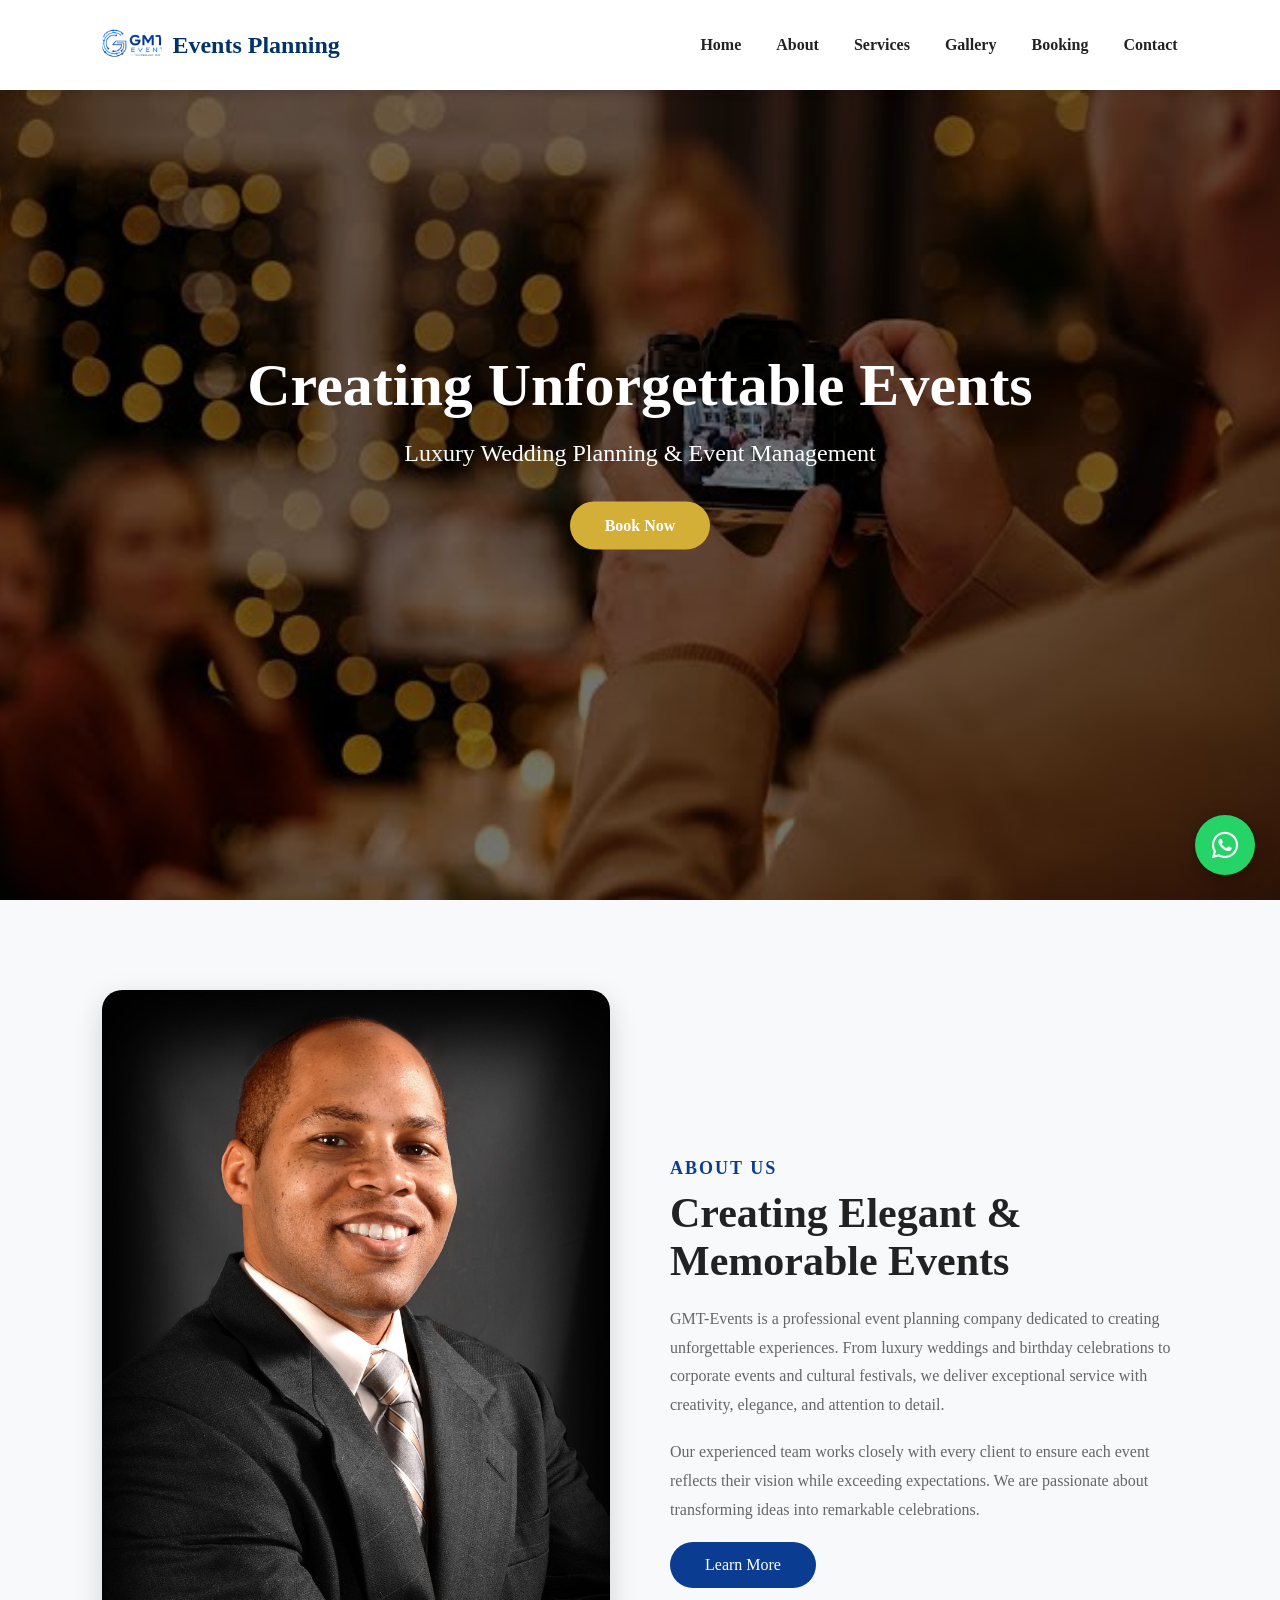
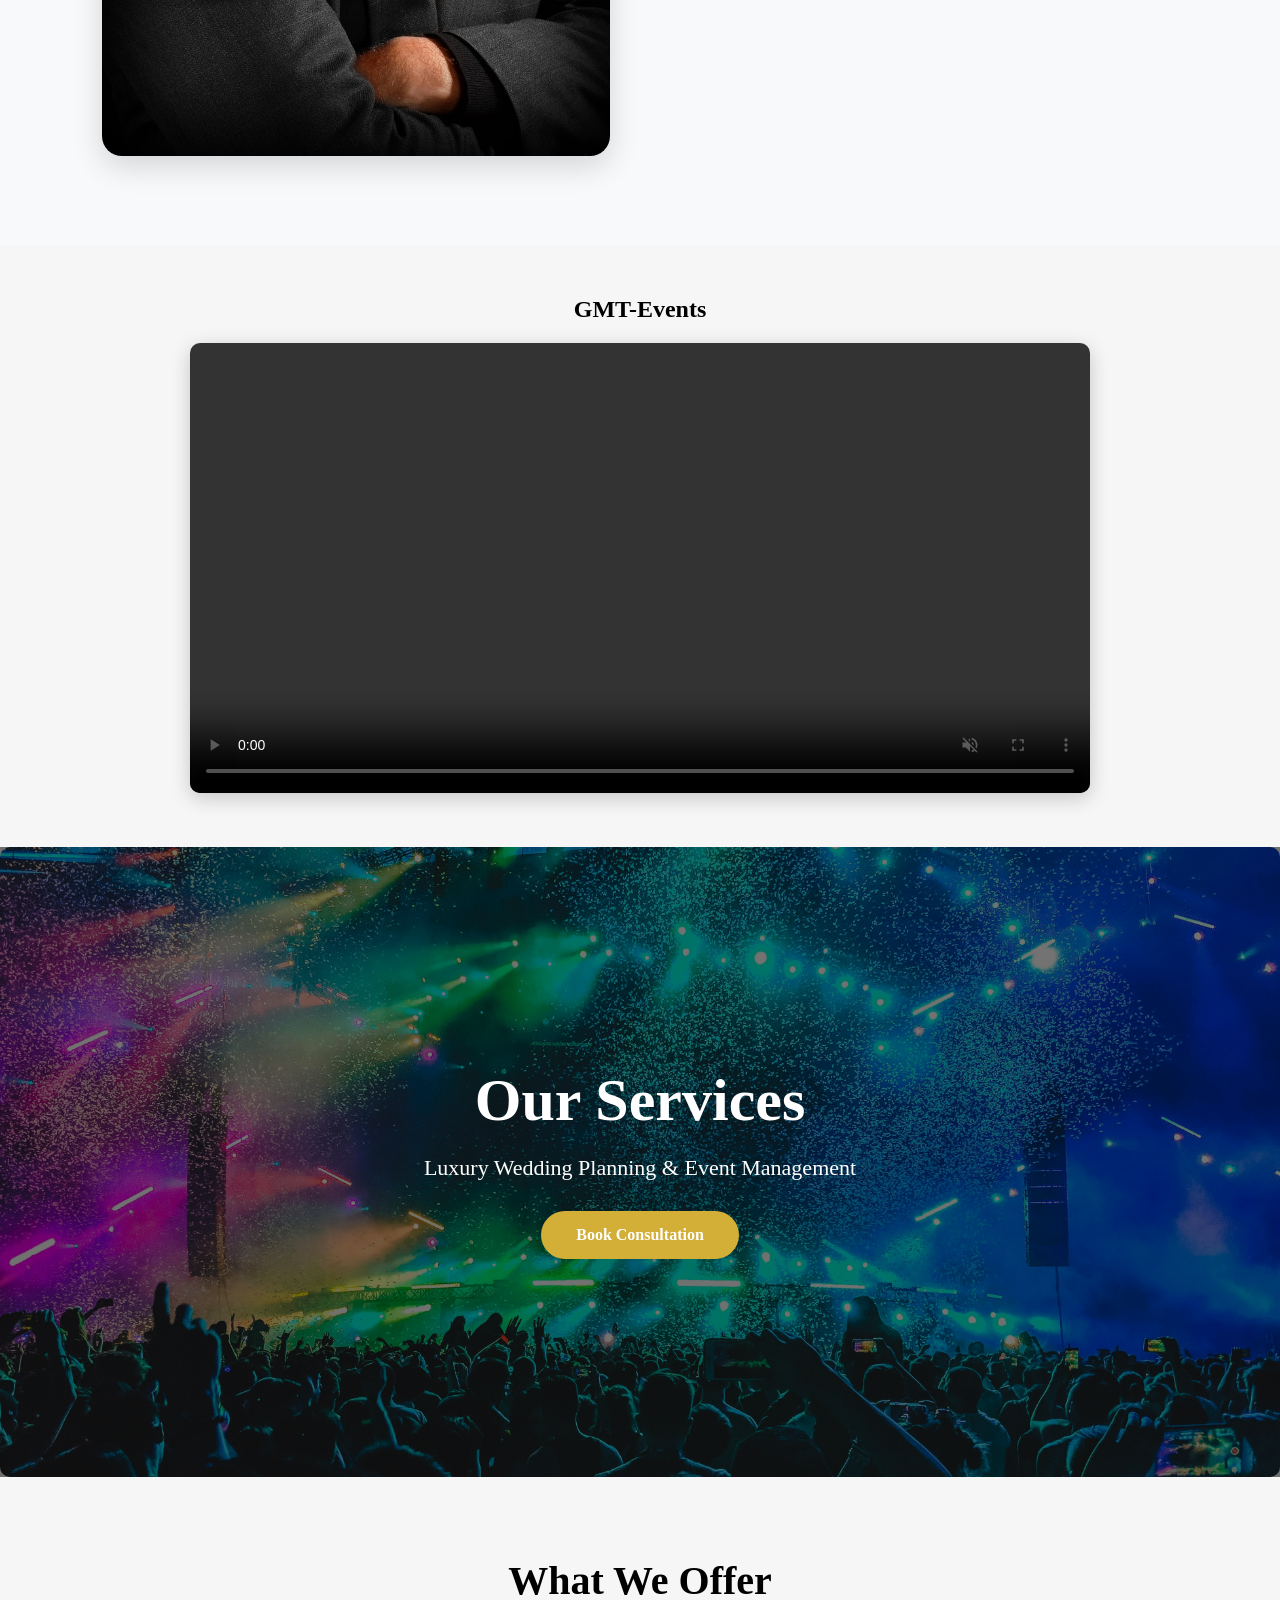
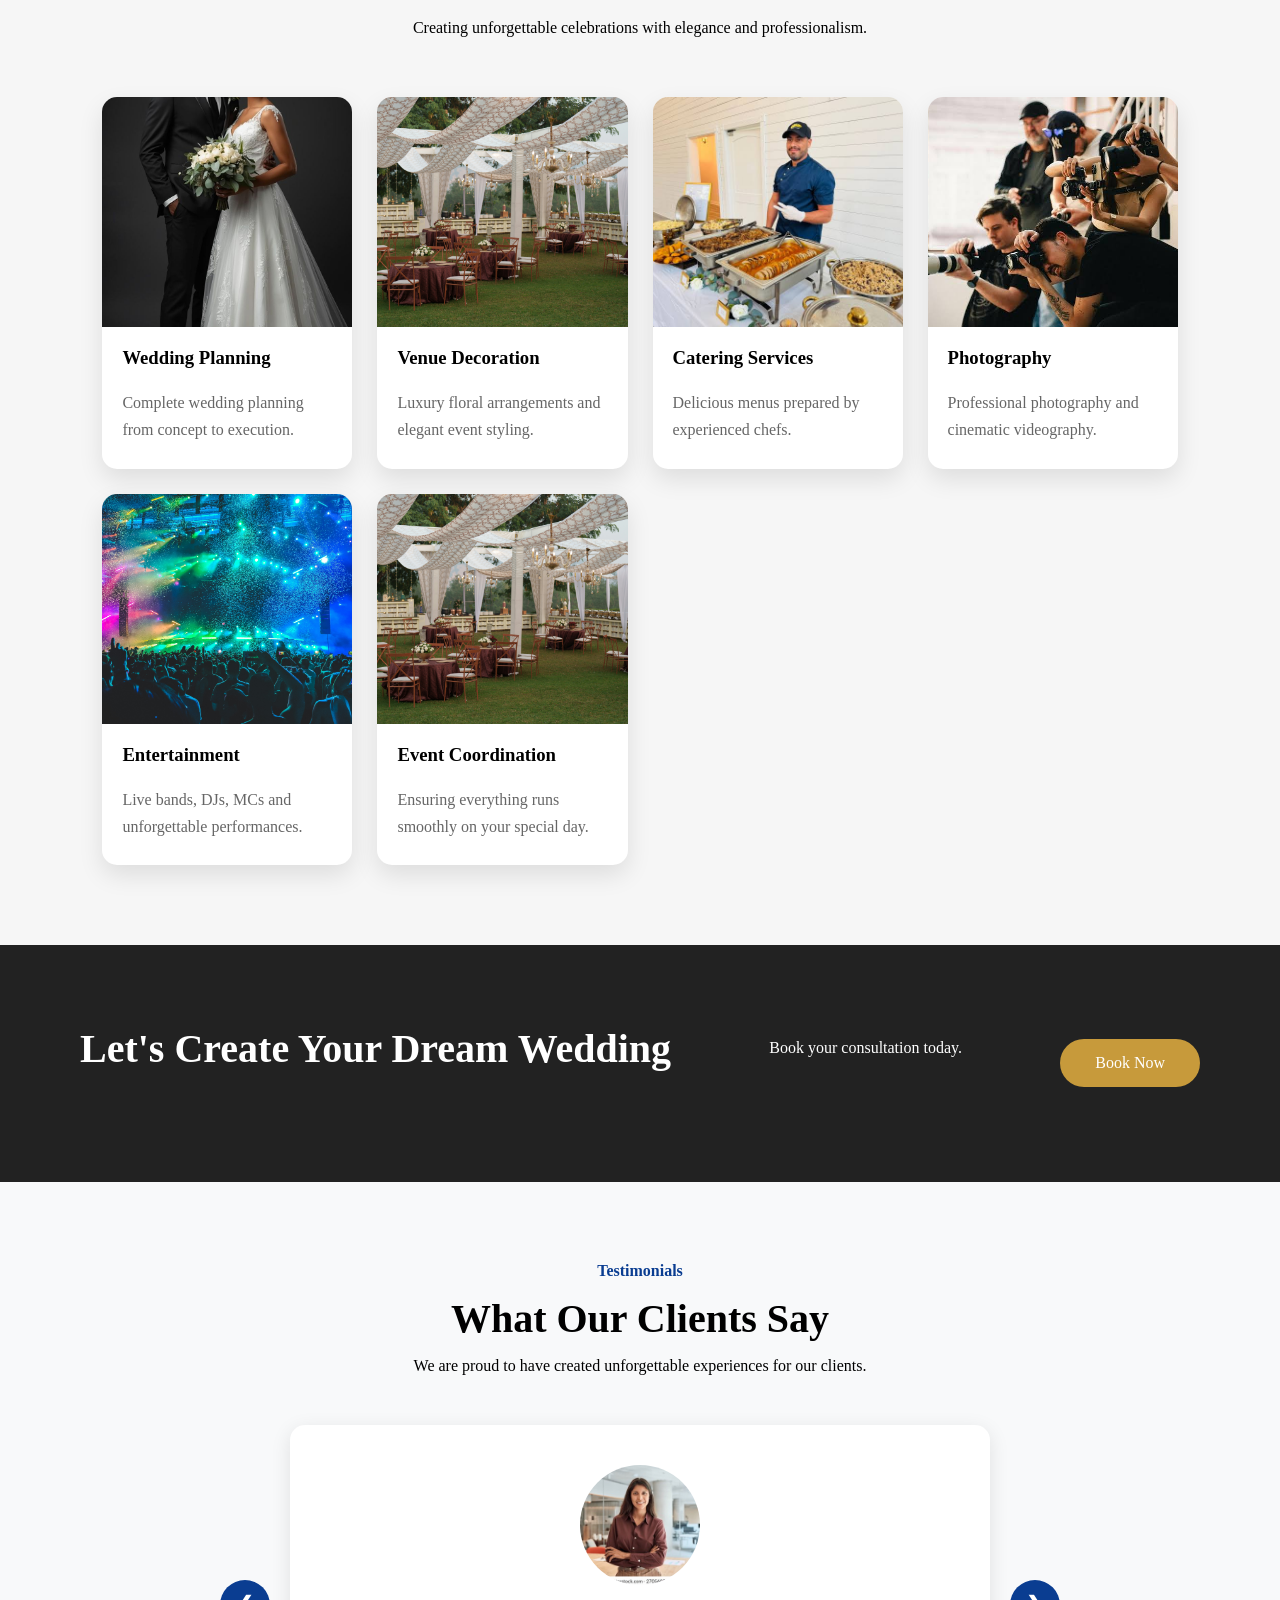
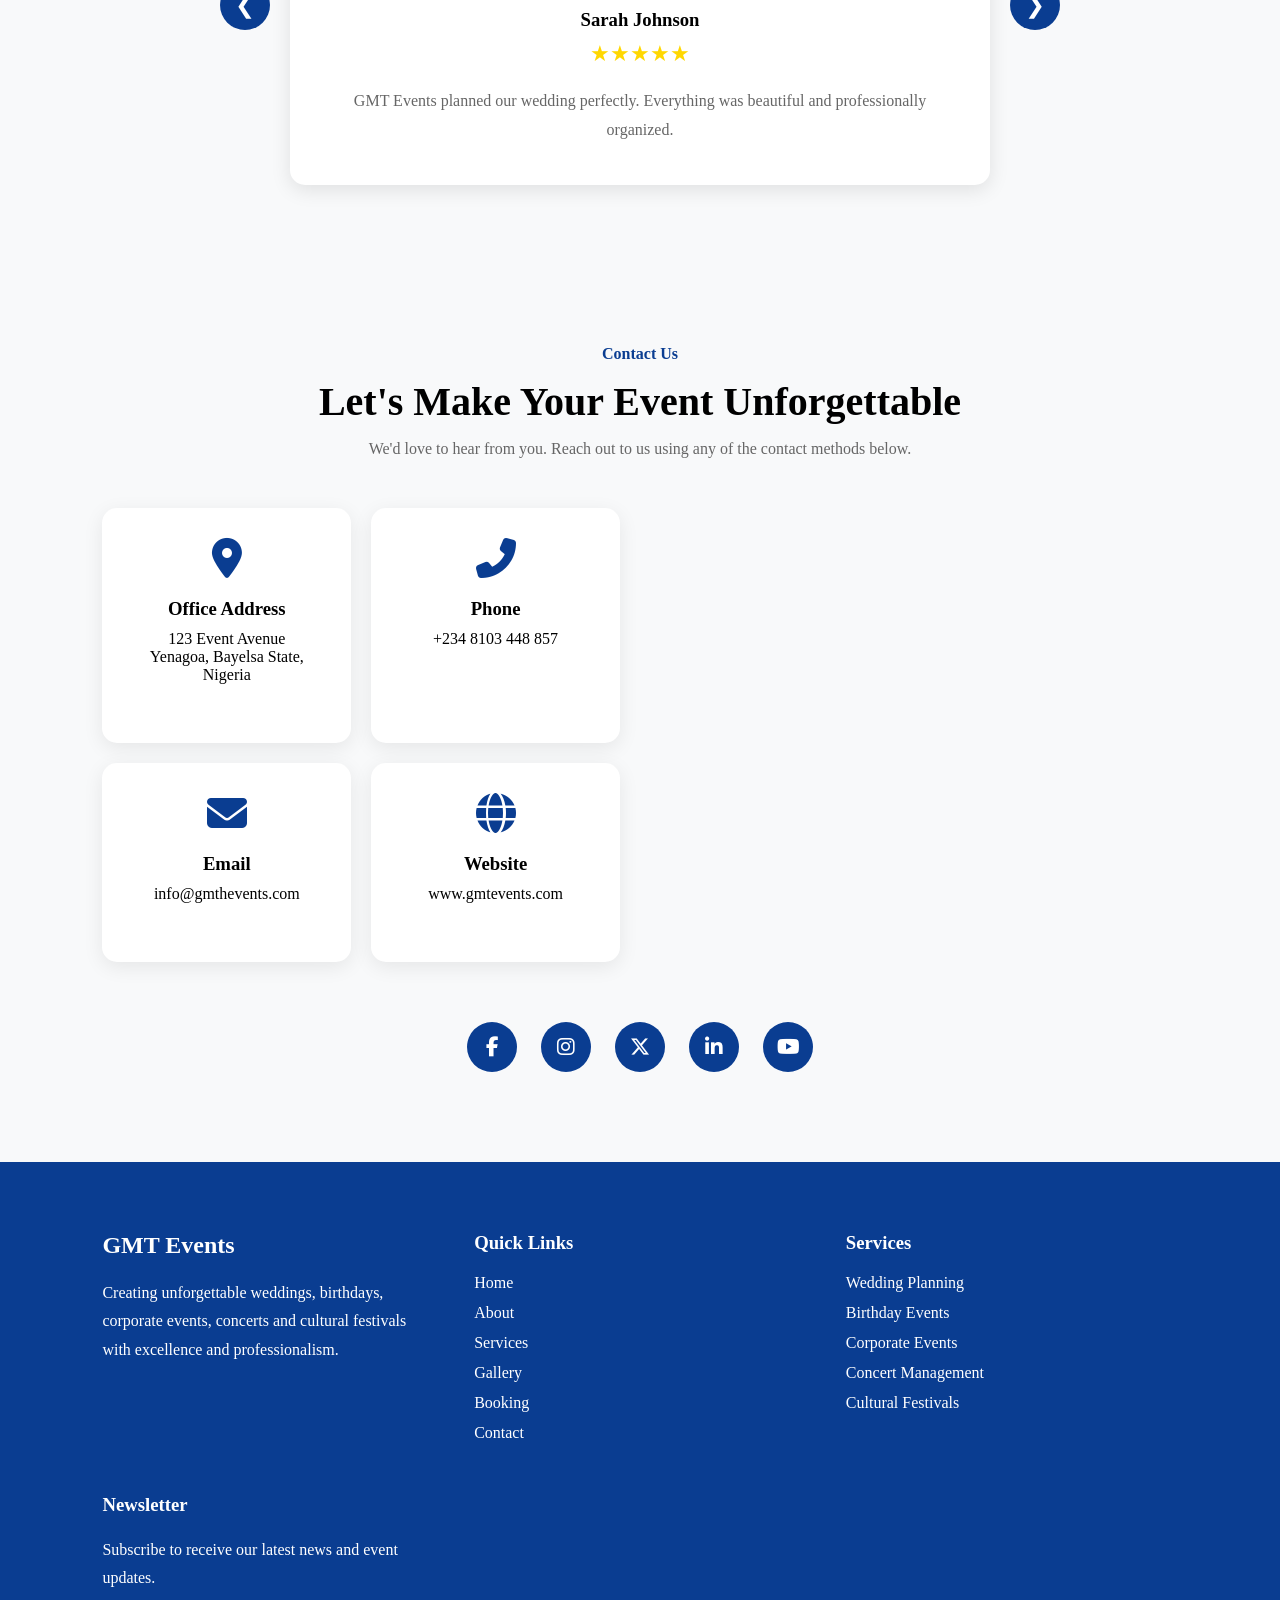
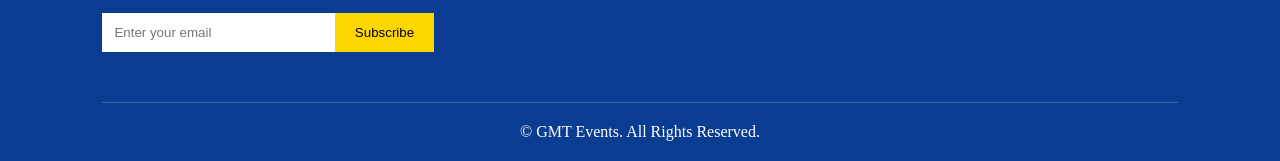
==== commit 7ba20769: "commit changes in my header hamburger menu navbar in HTML  STYLE.CSS AND JAVASCRIPT" ====
--- a/index.html
+++ b/index.html
@@ -17,48 +17,60 @@
 <body>
 
    
-
-    <header class="header">
+<!-- HEADER START -->
+<header class="header">
 
     <!-- Logo -->
-
-    <a href="index.html" class="logo">
-
-        <img src="photos/download.png" alt="GMT Events">
-
-    </a>
-<!-- Hamburger Menu -->
-    <div class="menu-toggle" id="menu-toggle">
+    <div class="logo">
+         <img src="photos/download.png" alt="GMT Events">
+        <h2>Events Planning</h2>
+    </div>
+
+    <!-- Desktop Menu -->
+    <nav class="navbar">
+        <ul>
+            <li><a href="index.html">Home</a></li>
+            <li><a href="about.html">About</a></li>
+            <li><a href="ourservices.html">Services</a></li>
+            <li><a href="ourgallery.html">Gallery</a></li>
+            <li><a href="bookingform.html">Booking</a></li>
+            <li><a href="contact.html">Contact</a></li>
+        </ul>
+    </nav>
+
+    <!-- Hamburger -->
+    <div class="hamburger" id="hamburger">
+
         <span></span>
         <span></span>
         <span></span>
-    </div>
-
-    <!-- Navigation -->
-
-    
-
-        <nav class="navbar" id="navbar">
-
-            <a href="#home"> Home</a>
-
-            <a href="about.html">About</a>
-
-            <a href="ourservices.html">Services</a>
-
-            <a href="ourgallery.html">Gallery</a>
-
-            <a href="bookingform.html">Booking</a>
-
-            <a href="#contact">Contact</a>
-
-
-    </nav>
-
+
+    </div>
+
+</header>
+
+<!-- SIDE MENU -->
+
+<div class="side-menu" id="sideMenu">
+
+    <span class="close-btn" id="closeBtn">&times;</span>
+
+    <a href="index.html">Home</a>
+
+    <a href="about.html">About</a>
+
+    <a href="ourservices.html">Services</a>
+
+    <a href="ourgallery.html">Gallery</a>
+
+    <a href="bookingform.html">Booking</a>
+
+    <a href="contact.html">Contact</a>
+
+</div>
    
-
-</header>
-    
+      
+
   
 <!--================ HERO SECTION ================-->
 
--- a/style.css
+++ b/style.css
@@ -3,134 +3,163 @@
 padding:0;
 box-sizing:border-box;
 }
-
-/*================ HEADER =================*/
+/* HEADER */
 
 .header{
 
     position:fixed;
-
     top:0;
-
     left:0;
-
     width:100%;
-
-    padding:20px 8%;
-
+    background:#fff;
     display:flex;
-
     justify-content:space-between;
-
     align-items:center;
-
-    background:rgb(0, 0, 0);
-
+    padding:15px 8%;
+    box-shadow:0 2px 10px rgba(0,0,0,.15);
+    z-index:1000;
+
+}
+
+/* LOGO */
+
+.logo{
+
+    display:flex;
+    align-items:center;
+    gap:10px;
+
+}
+
+.logo img{
+
+    width:60px;
+    height:60px;
+    border-radius:50%;
+    object-fit:cover;
+
+}
+
+.logo h2{
+
+    color:#003366;
+    font-size:24px;
+
+}
+
+/* DESKTOP MENU */
+
+.navbar ul{
+
+    display:flex;
+    list-style:none;
+    gap:35px;
+
+}
+
+.navbar ul li a{
+
+    text-decoration:none;
+    color:#222;
+    font-weight:600;
+    transition:.3s;
+
+}
+
+.navbar ul li a:hover{
+
+    color:#0077ff;
+
+}
+
+/* HAMBURGER */
+
+.hamburger{
+
+    display:none;
+    flex-direction:column;
+    cursor:pointer;
+
+}
+
+.hamburger span{
+
+    width:30px;
+    height:3px;
+    background:#000;
+    margin:4px 0;
     transition:.4s;
 
+}
+
+/* SIDE MENU */
+
+.side-menu{
+
+    position:fixed;
+    top:0;
+    right:-300px;
+    width:280px;
+    height:100%;
+    background:#003366;
+    padding-top:80px;
+    transition:.4s;
     z-index:9999;
-}
-
-/* Scroll Effect */
-
-.header.scrolled{
-
-    background:#0A3D91;
-
-    padding:12px 8%;
-
-    box-shadow:0 5px 20px rgba(0,0,0,.2);
-
-}
-
-.logo img{
-
-    width:80px;
-
-    transition:.4s;
-
-}
-
-.header.scrolled .logo img{
-
-    width:80px;
-
-}
+
+}
+
+.side-menu.active{
+
+    right:0;
+
+}
+
+.side-menu a{
+
+    display:block;
+    color:#fff;
+    text-decoration:none;
+    font-size:20px;
+    padding:18px 35px;
+
+}
+
+.side-menu a:hover{
+
+    background:#0055aa;
+
+}
+
+.close-btn{
+
+    position:absolute;
+    top:15px;
+    right:25px;
+    font-size:40px;
+    color:white;
+    cursor:pointer;
+
+}
+
+/* RESPONSIVE */
+
+@media(max-width:991px){
 
 .navbar{
 
-    display:flex;
-
-    list-style:none;
-
-    gap:35px;
-
-}
-
-.navbar a{
-
-    color:white;
-
-    text-decoration:none;
-
-    font-size:18px;
-
-    position:relative;
-
-    transition:.3s;
-
-}
-
-/* Underline Animation */
-
-.navbar a::after{
-
-    content:"";
-
-    position:absolute;
-
-    left:0;
-
-    bottom:-8px;
-
-    width:0;
-
-    height:3px;
-
-    background:#FFD700;
-
-    transition:.3s;
-
-}
-
-.navbar a:hover::after{
-
-    width:100%;
-
-}
-
-.navbar a.active::after{
-
-    width:100%;
-
-}
-/* Hamburger */
-
-.menu-toggle{
-    width:35px;
-    cursor:pointer;
-    display:flex;
-    flex-direction:column;
-    gap:6px;
-}
-
-.menu-toggle span{
-    width:100%;
-    height:4px;
-    background:#0d6efd;
-    border-radius:5px;
-    transition:.4s;
-}
+display:none;
+
+}
+
+.hamburger{
+
+display:flex;
+
+}
+
+}
+
+
 
 /*================ HERO SLIDER ================*/
 
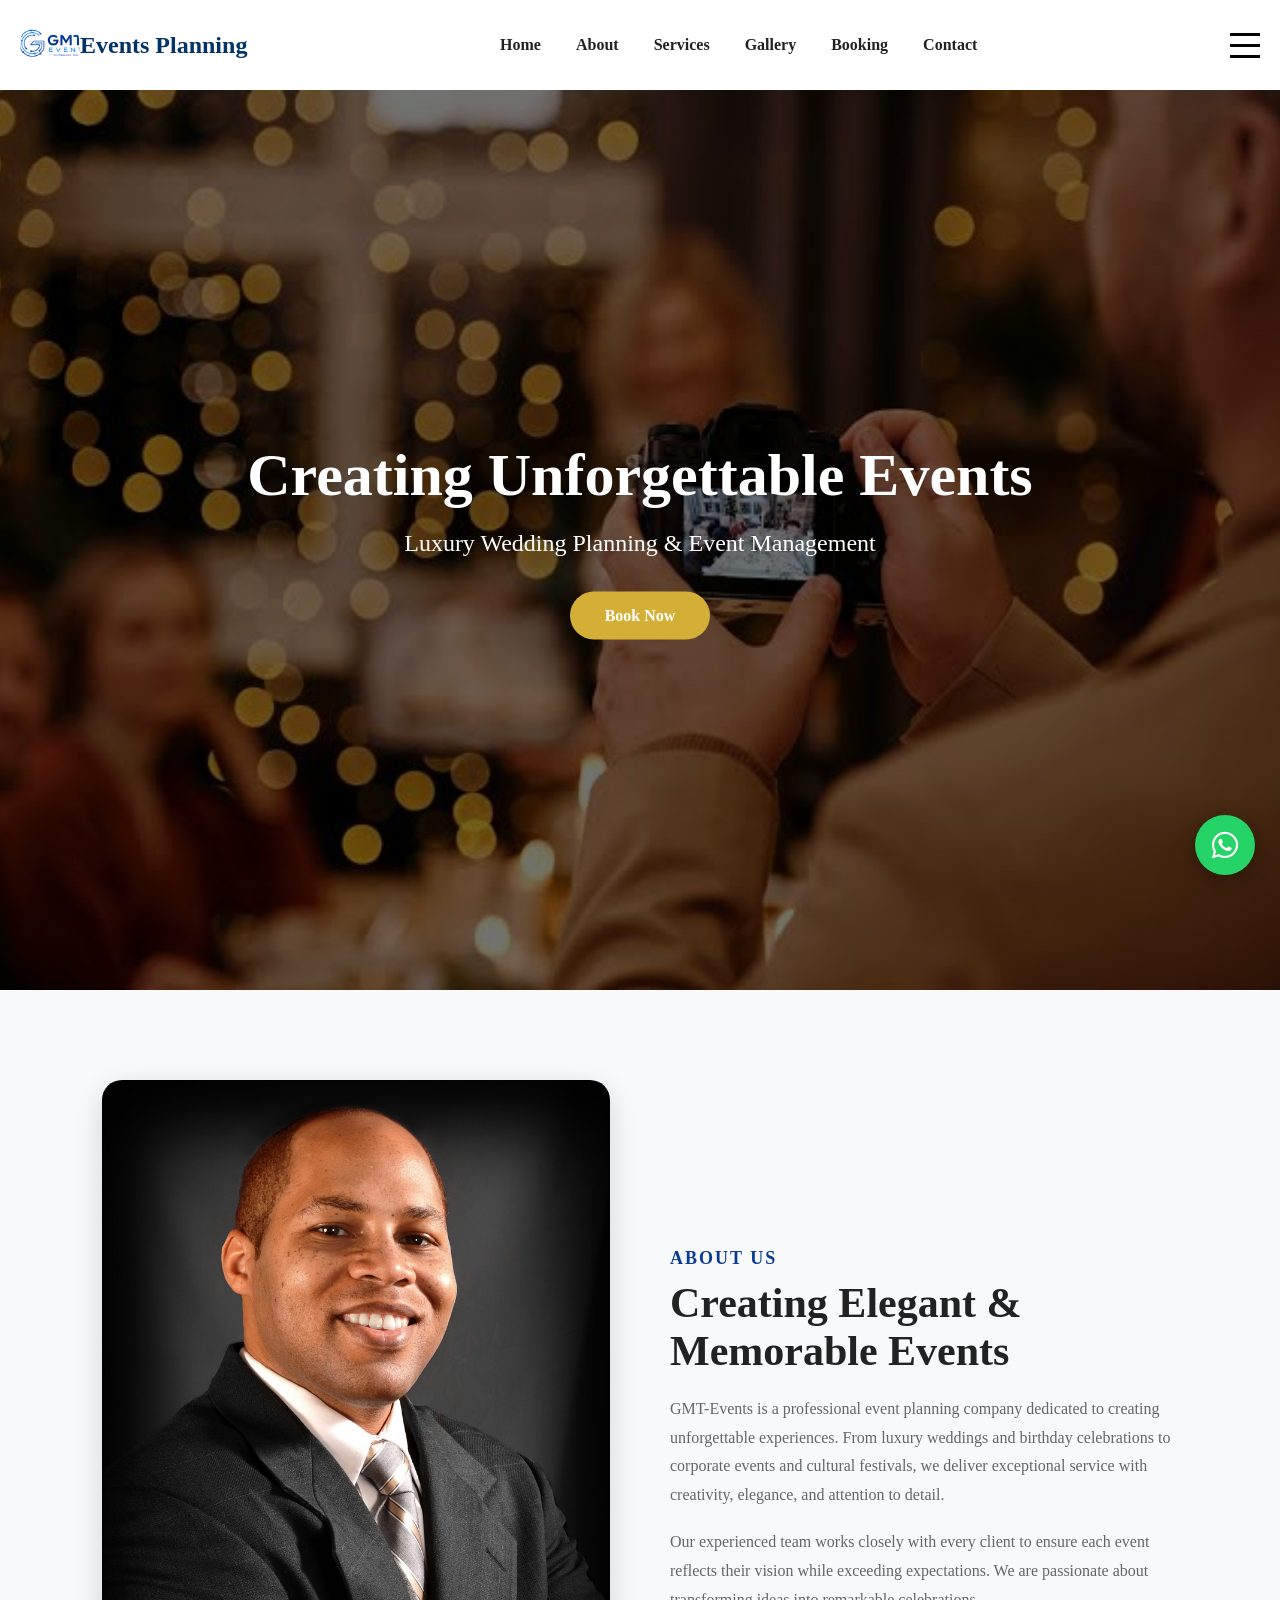
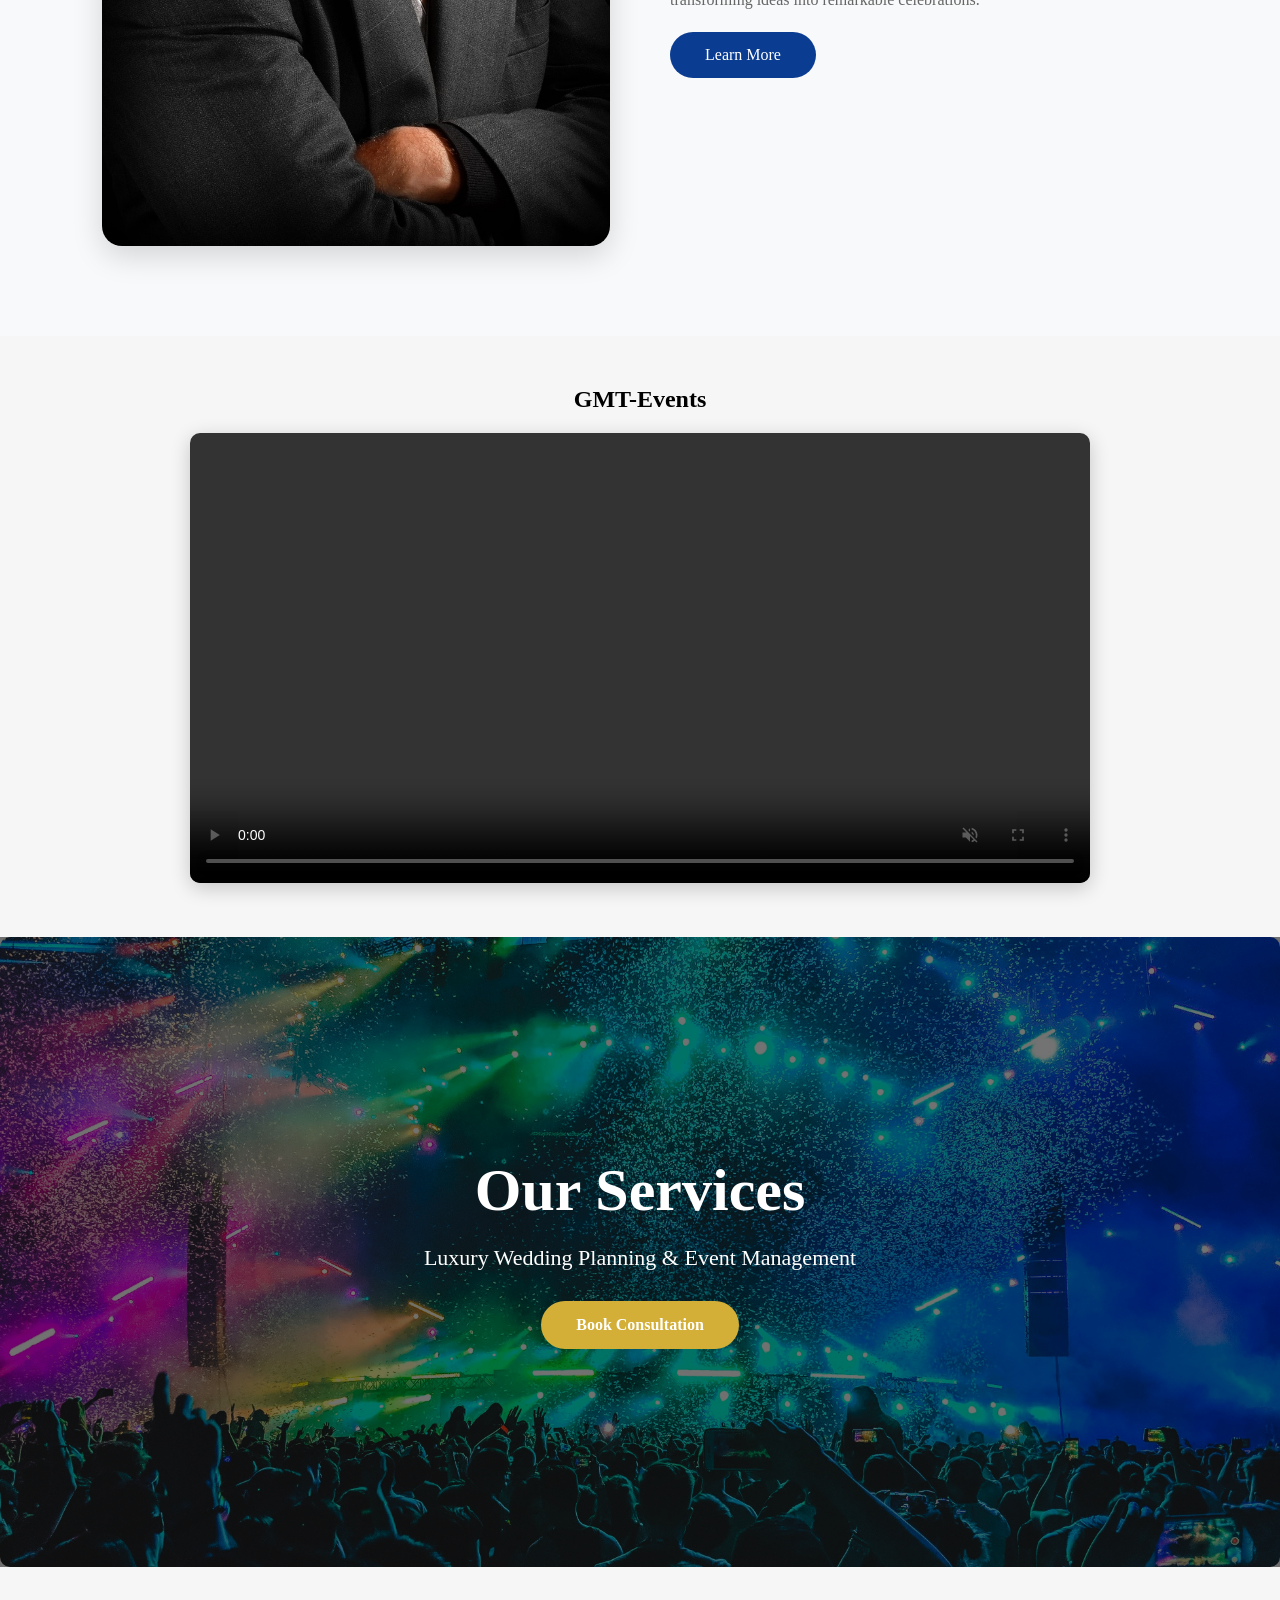
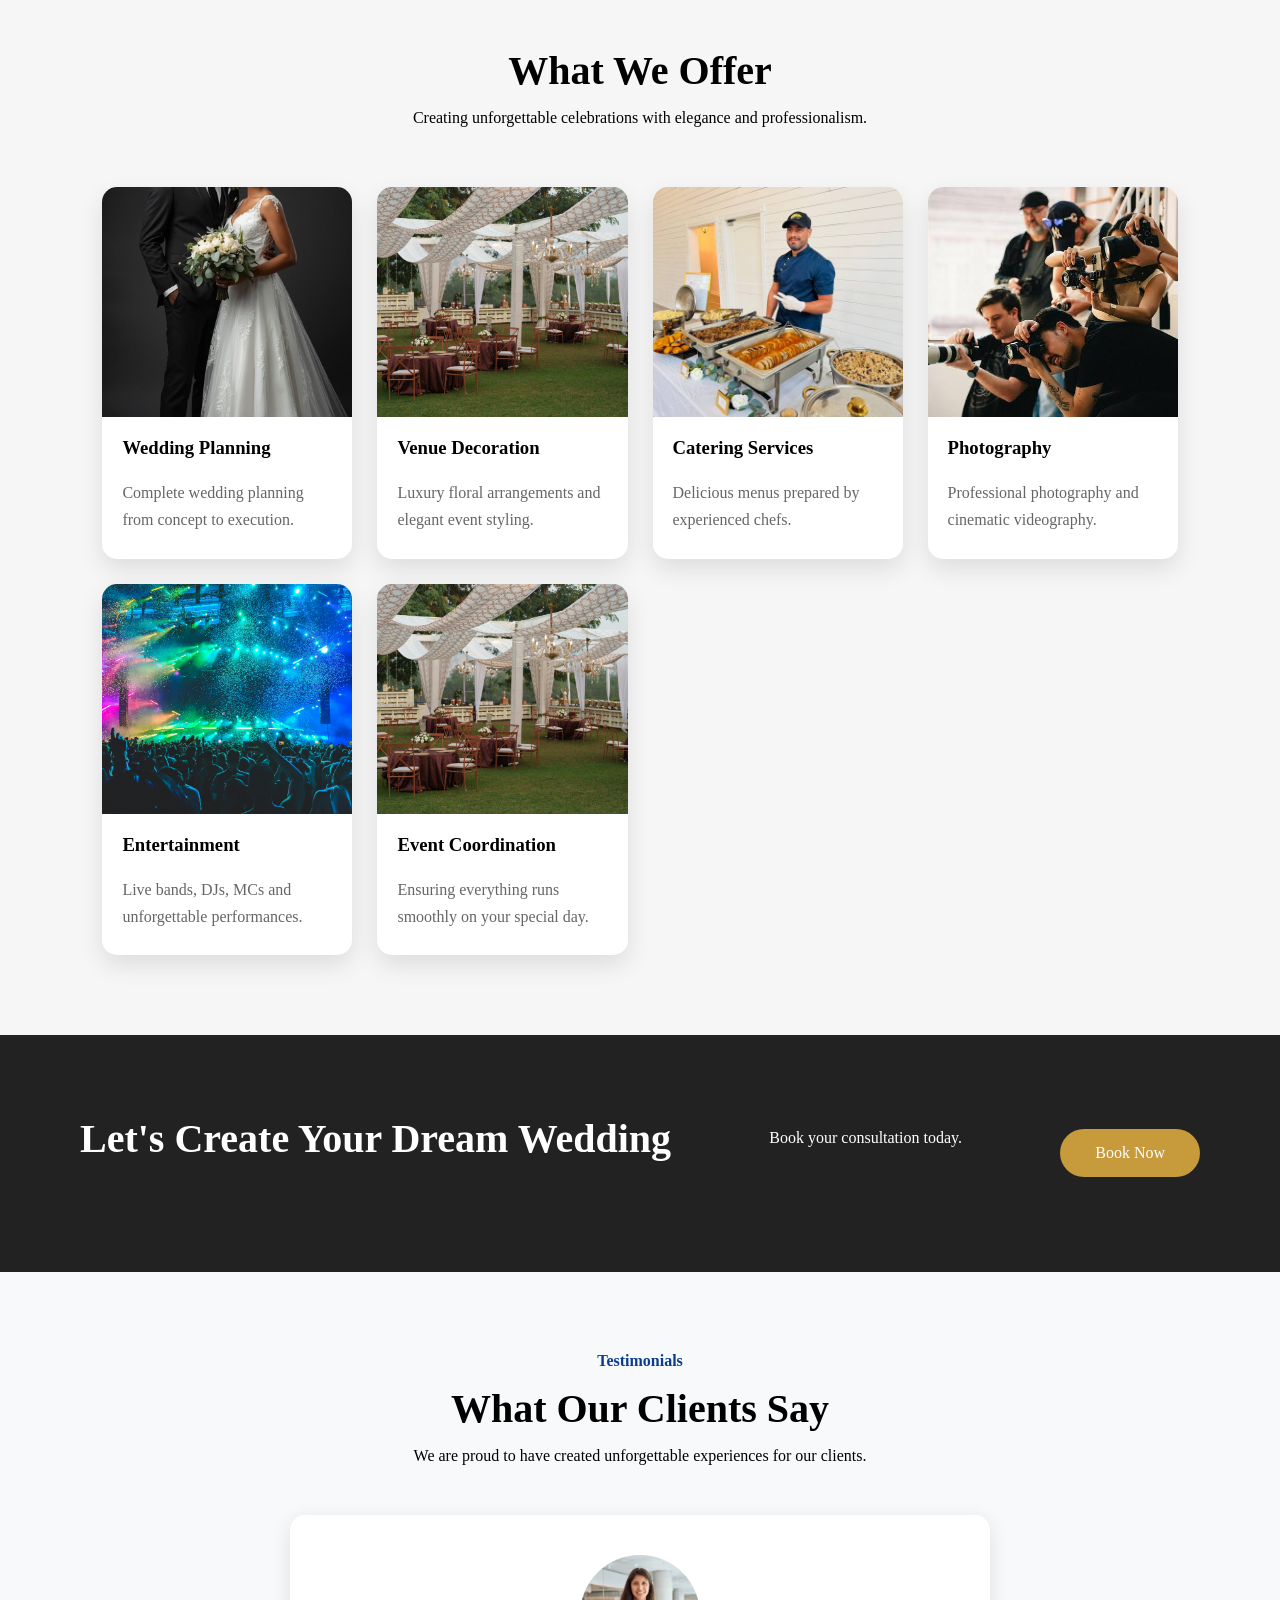
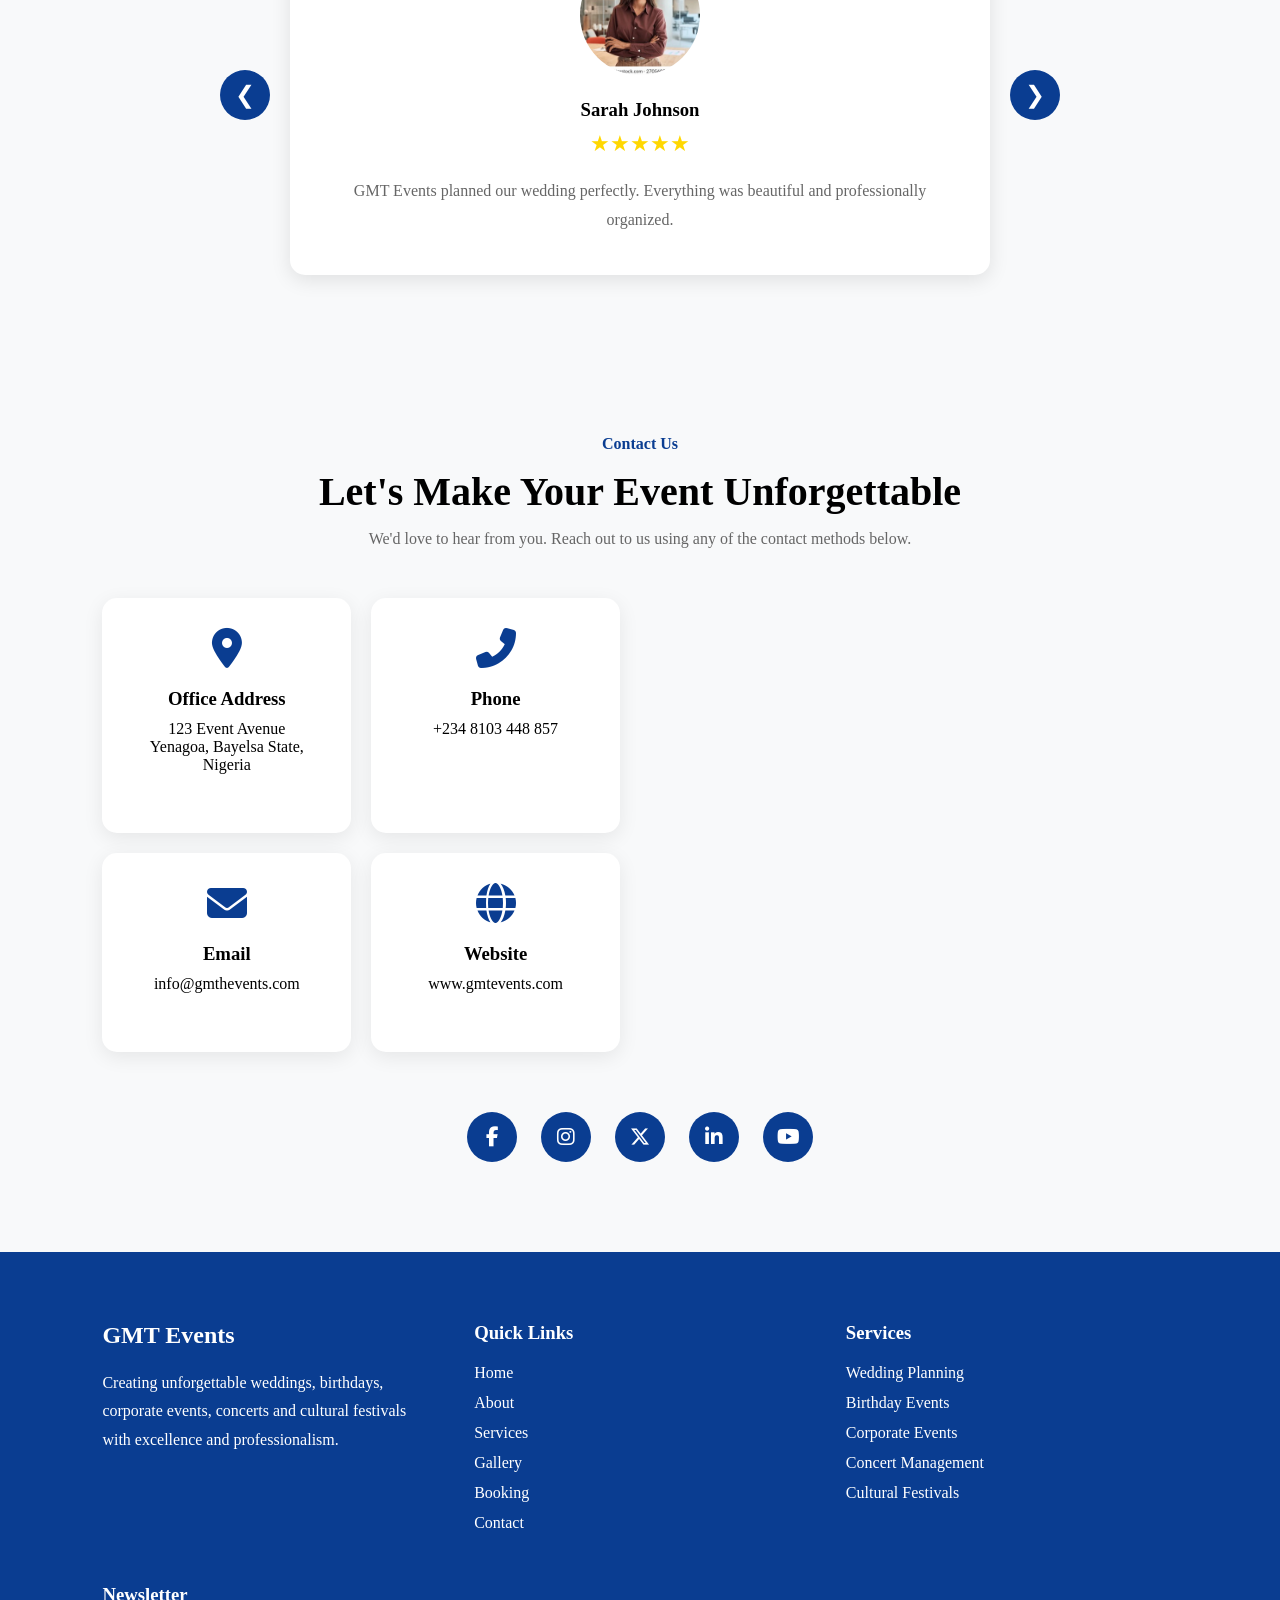
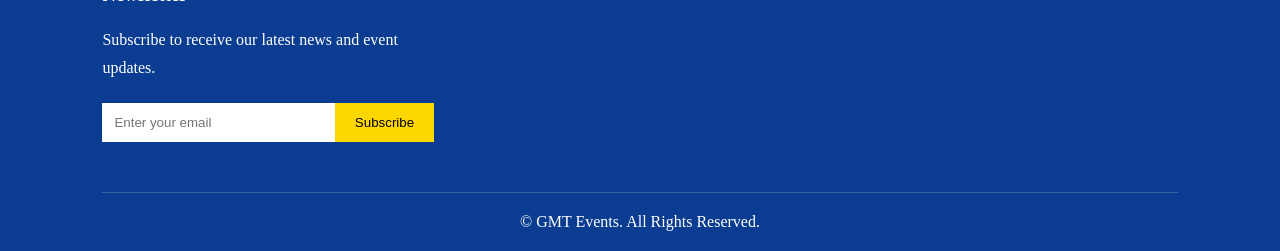
==== commit 03d8dfa7: "commit changes on side menu hamburgar in javascript.js, html, and style. css side menu," ====
--- a/index.html
+++ b/index.html
@@ -13,7 +13,7 @@
 <script defer src="javascript.js"></script>
 <script src="https://maps.googleapis.com/maps/api/javascript?key=YOUR_API_KEY&callback=initMap"async defer></script>
 <link rel="icon" href="photos/favicon.png">
-</head>
+<link rel="stylesheet" href="style.css"></head>
 <body>
 
    
@@ -69,7 +69,7 @@
 
 </div>
    
-      
+     <script src="javascript.js"></script> 
 
   
 <!--================ HERO SECTION ================-->
--- a/style.css
+++ b/style.css
@@ -7,17 +7,12 @@
 
 .header{
 
-    position:fixed;
-    top:0;
-    left:0;
-    width:100%;
     background:#fff;
     display:flex;
     justify-content:space-between;
     align-items:center;
-    padding:15px 8%;
-    box-shadow:0 2px 10px rgba(0,0,0,.15);
-    z-index:1000;
+    padding:15px 20px;
+    
 
 }
 
@@ -27,7 +22,6 @@
 
     display:flex;
     align-items:center;
-    gap:10px;
 
 }
 
@@ -76,7 +70,7 @@
 
 .hamburger{
 
-    display:none;
+    display:flex;
     flex-direction:column;
     cursor:pointer;
 
--- a/style.css
+++ b/style.css
@@ -7,17 +7,12 @@
 
 .header{
 
-    position:fixed;
-    top:0;
-    left:0;
-    width:100%;
     background:#fff;
     display:flex;
     justify-content:space-between;
     align-items:center;
-    padding:15px 8%;
-    box-shadow:0 2px 10px rgba(0,0,0,.15);
-    z-index:1000;
+    padding:15px 20px;
+    
 
 }
 
@@ -27,7 +22,6 @@
 
     display:flex;
     align-items:center;
-    gap:10px;
 
 }
 
@@ -76,7 +70,7 @@
 
 .hamburger{
 
-    display:none;
+    display:flex;
     flex-direction:column;
     cursor:pointer;
 
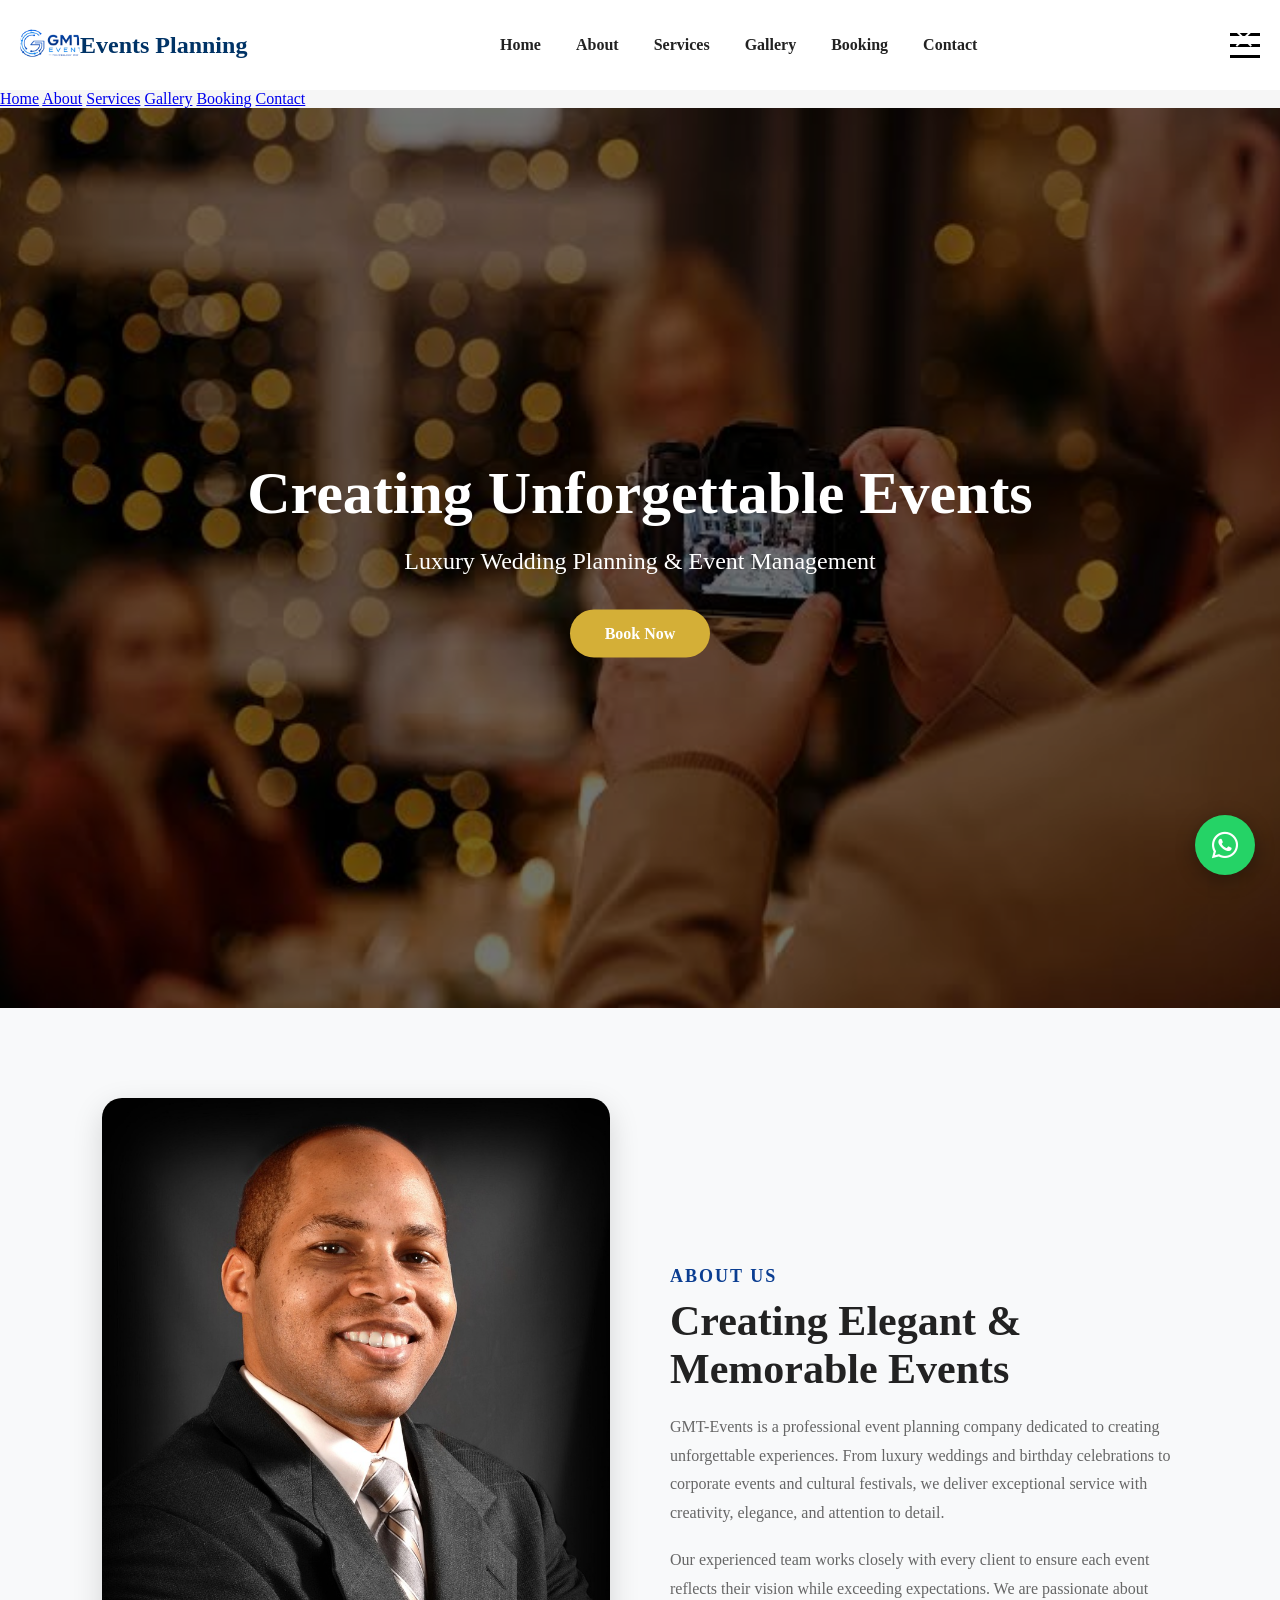
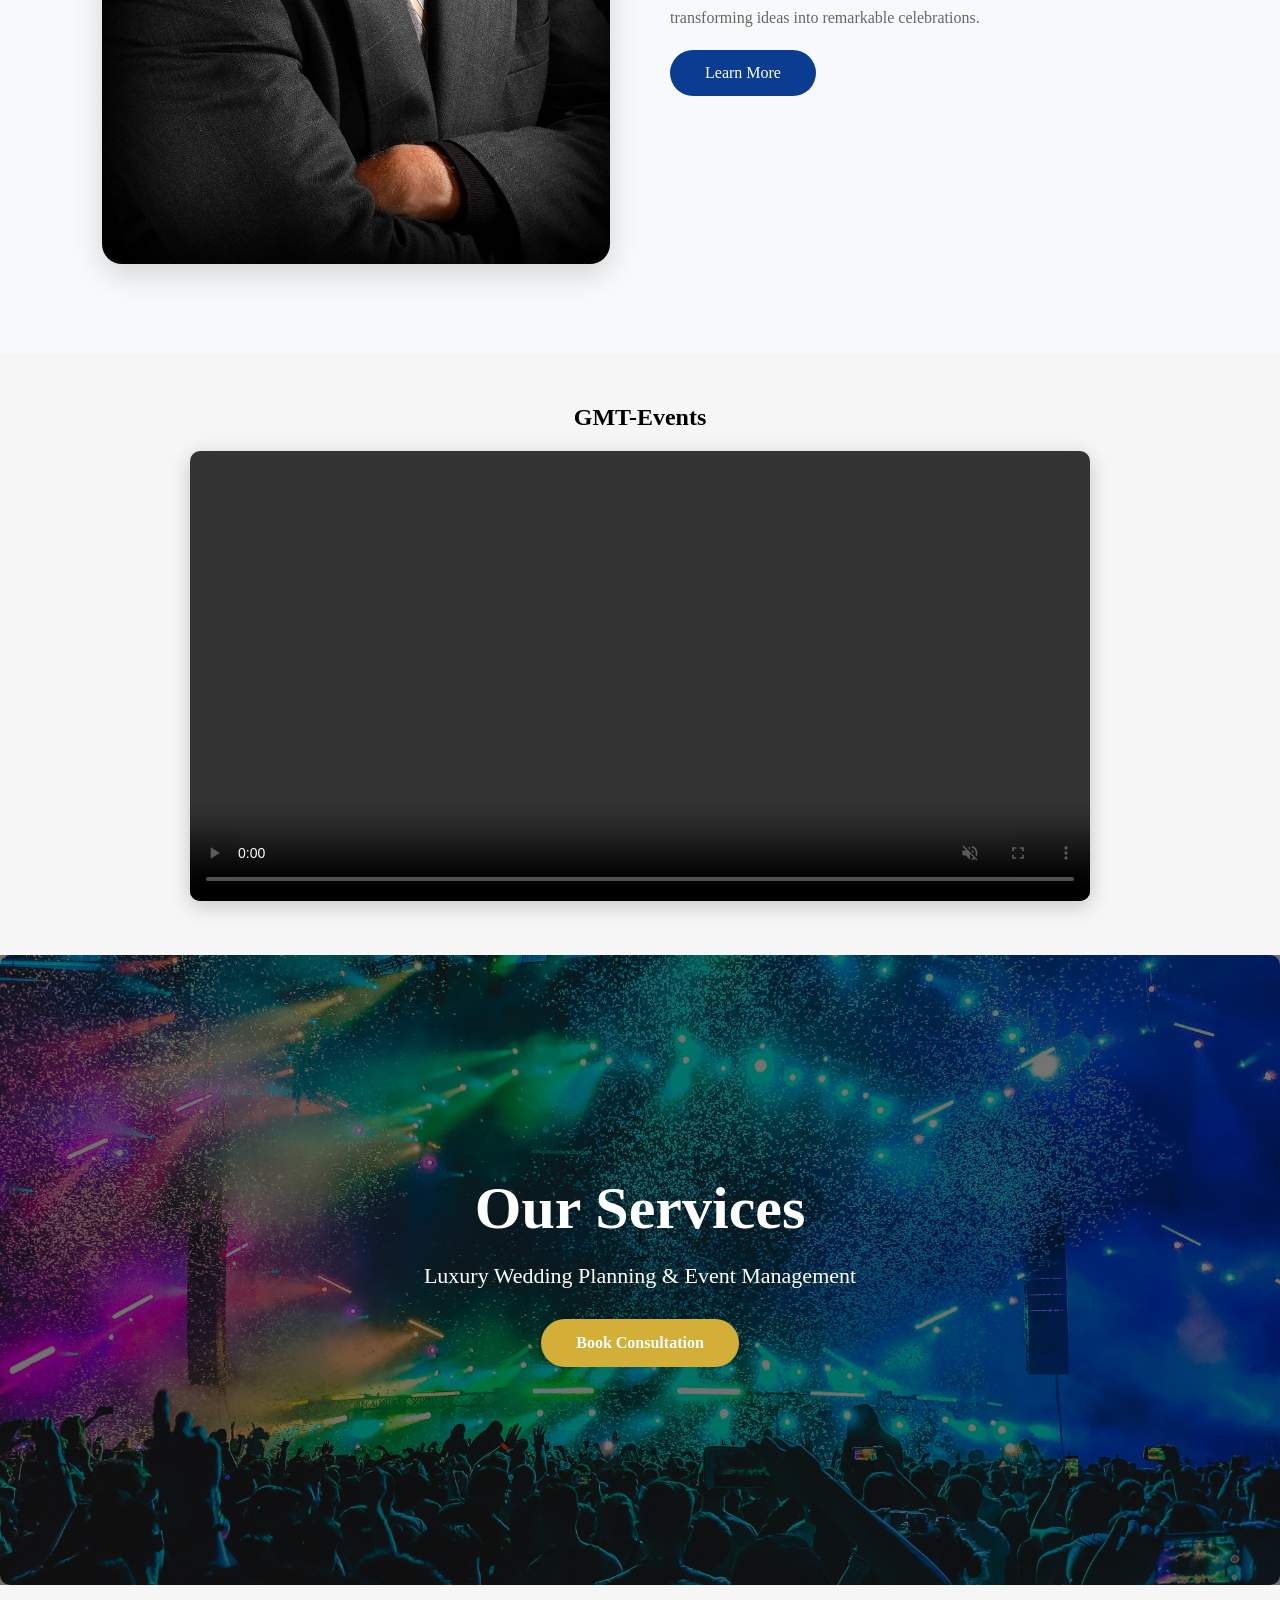
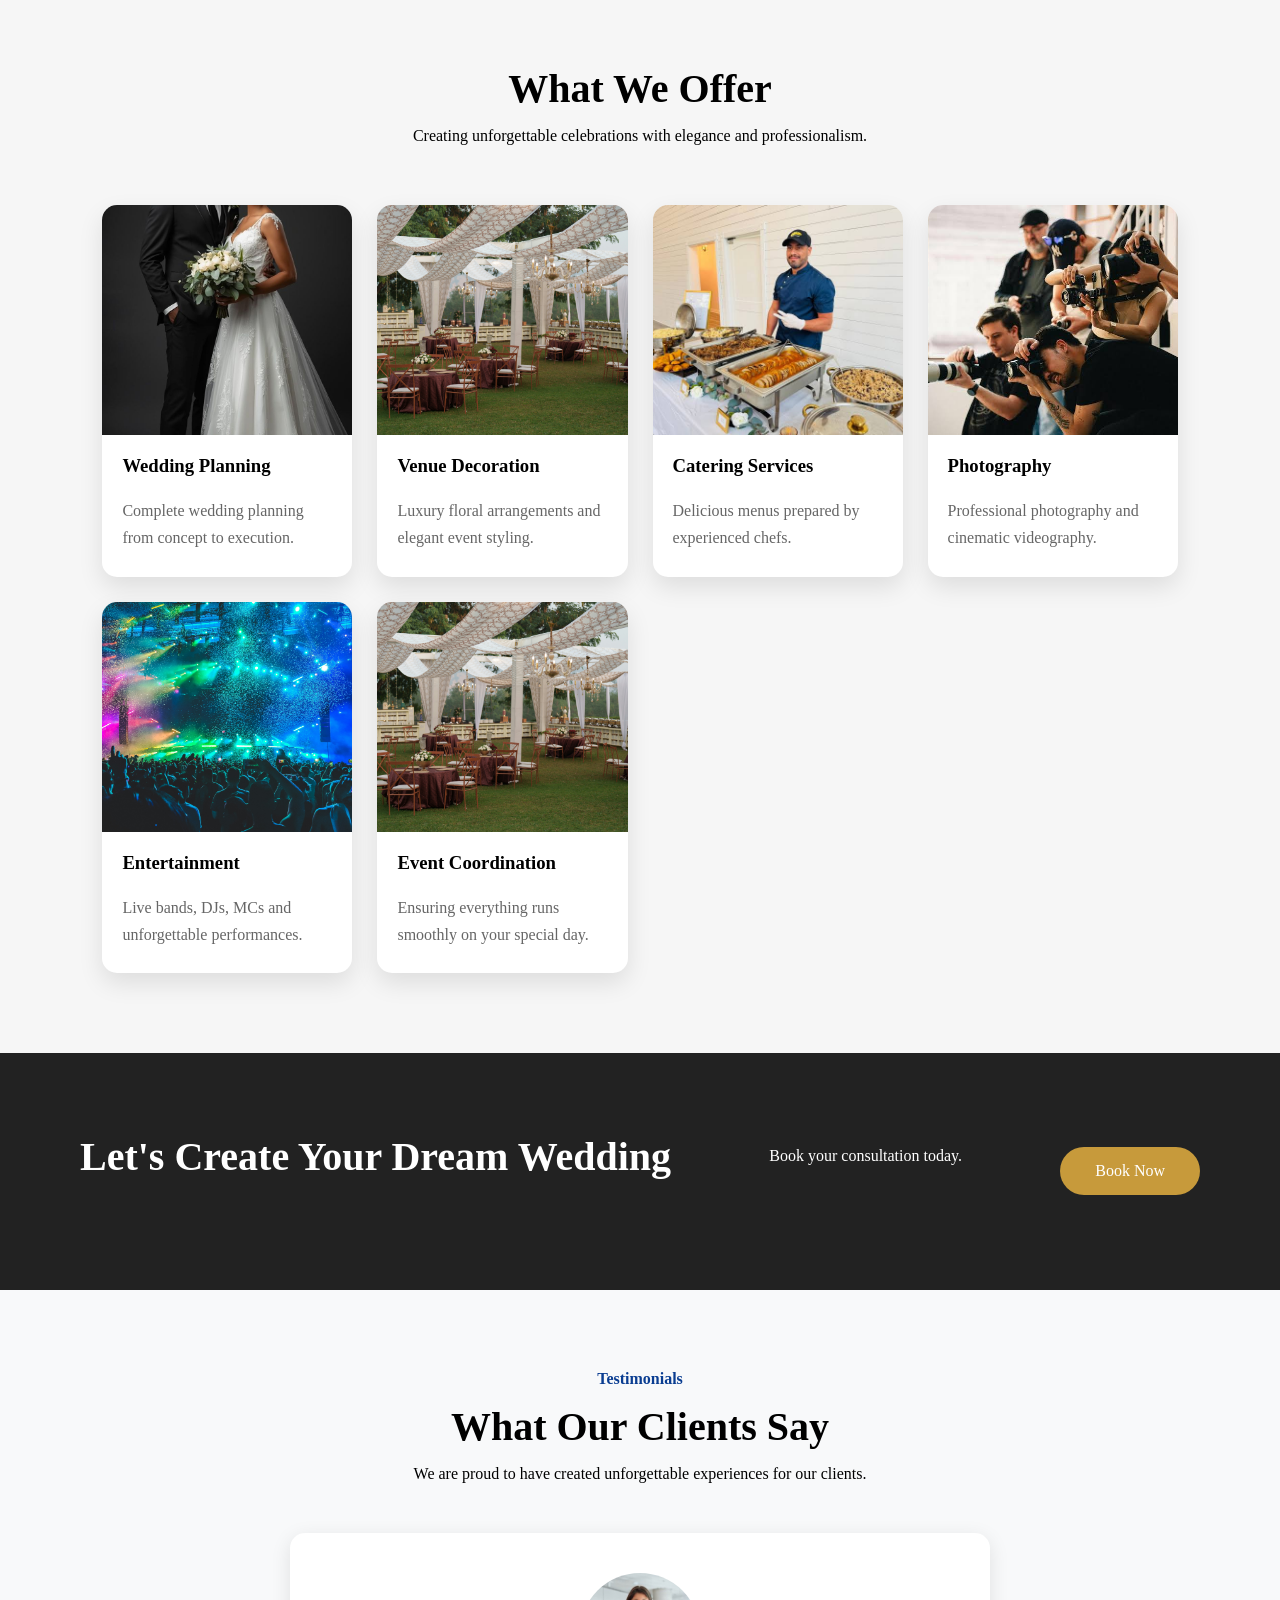
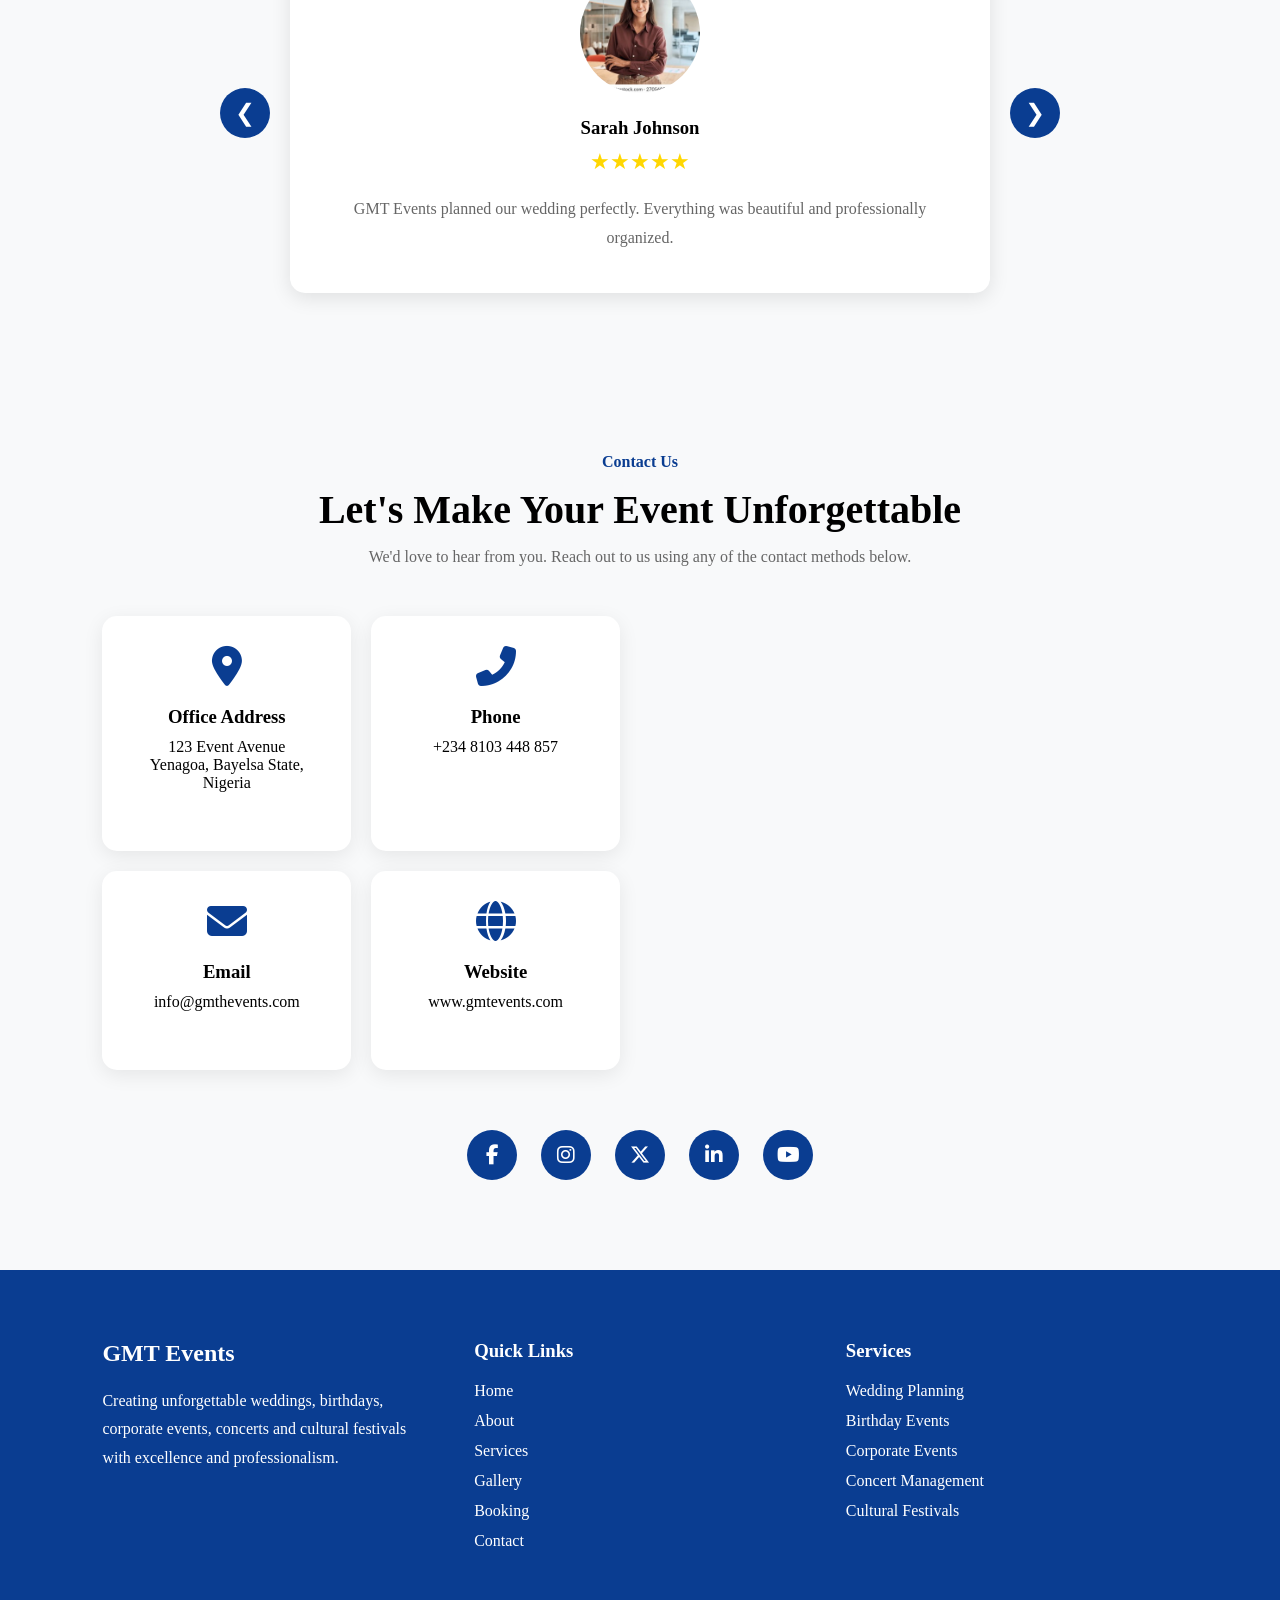
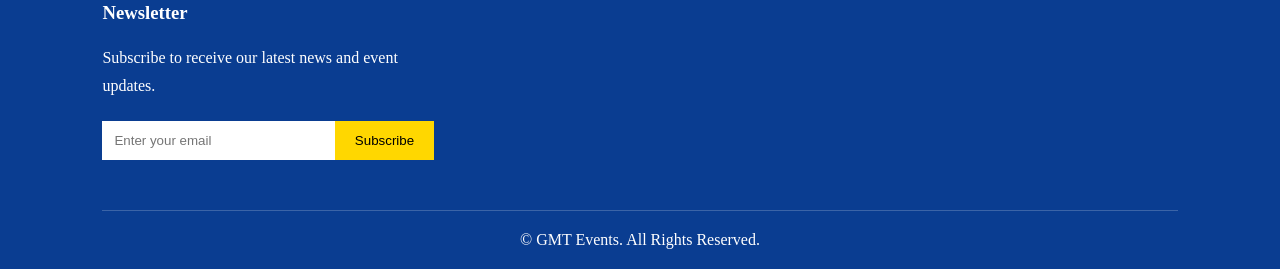
==== commit b4e1917e: "commit changes in my html header hamburger mobilemenu" ====
--- a/index.html
+++ b/index.html
@@ -51,25 +51,24 @@
 
 <!-- SIDE MENU -->
 
-<div class="side-menu" id="sideMenu">
+<div class="mobile-menu" id="mobile-Menu">
 
     <span class="close-btn" id="closeBtn">&times;</span>
 
-    <a href="index.html">Home</a>
-
-    <a href="about.html">About</a>
+   <a href="index.html">Home</a>
+
+   <a href="about.html">About</a>
 
     <a href="ourservices.html">Services</a>
 
-    <a href="ourgallery.html">Gallery</a>
-
-    <a href="bookingform.html">Booking</a>
+   <a href="ourgallery.html">Gallery</a>
+
+<a href="bookingform.html">Booking</a>
 
     <a href="contact.html">Contact</a>
 
 </div>
    
-     <script src="javascript.js"></script> 
 
   
 <!--================ HERO SECTION ================-->
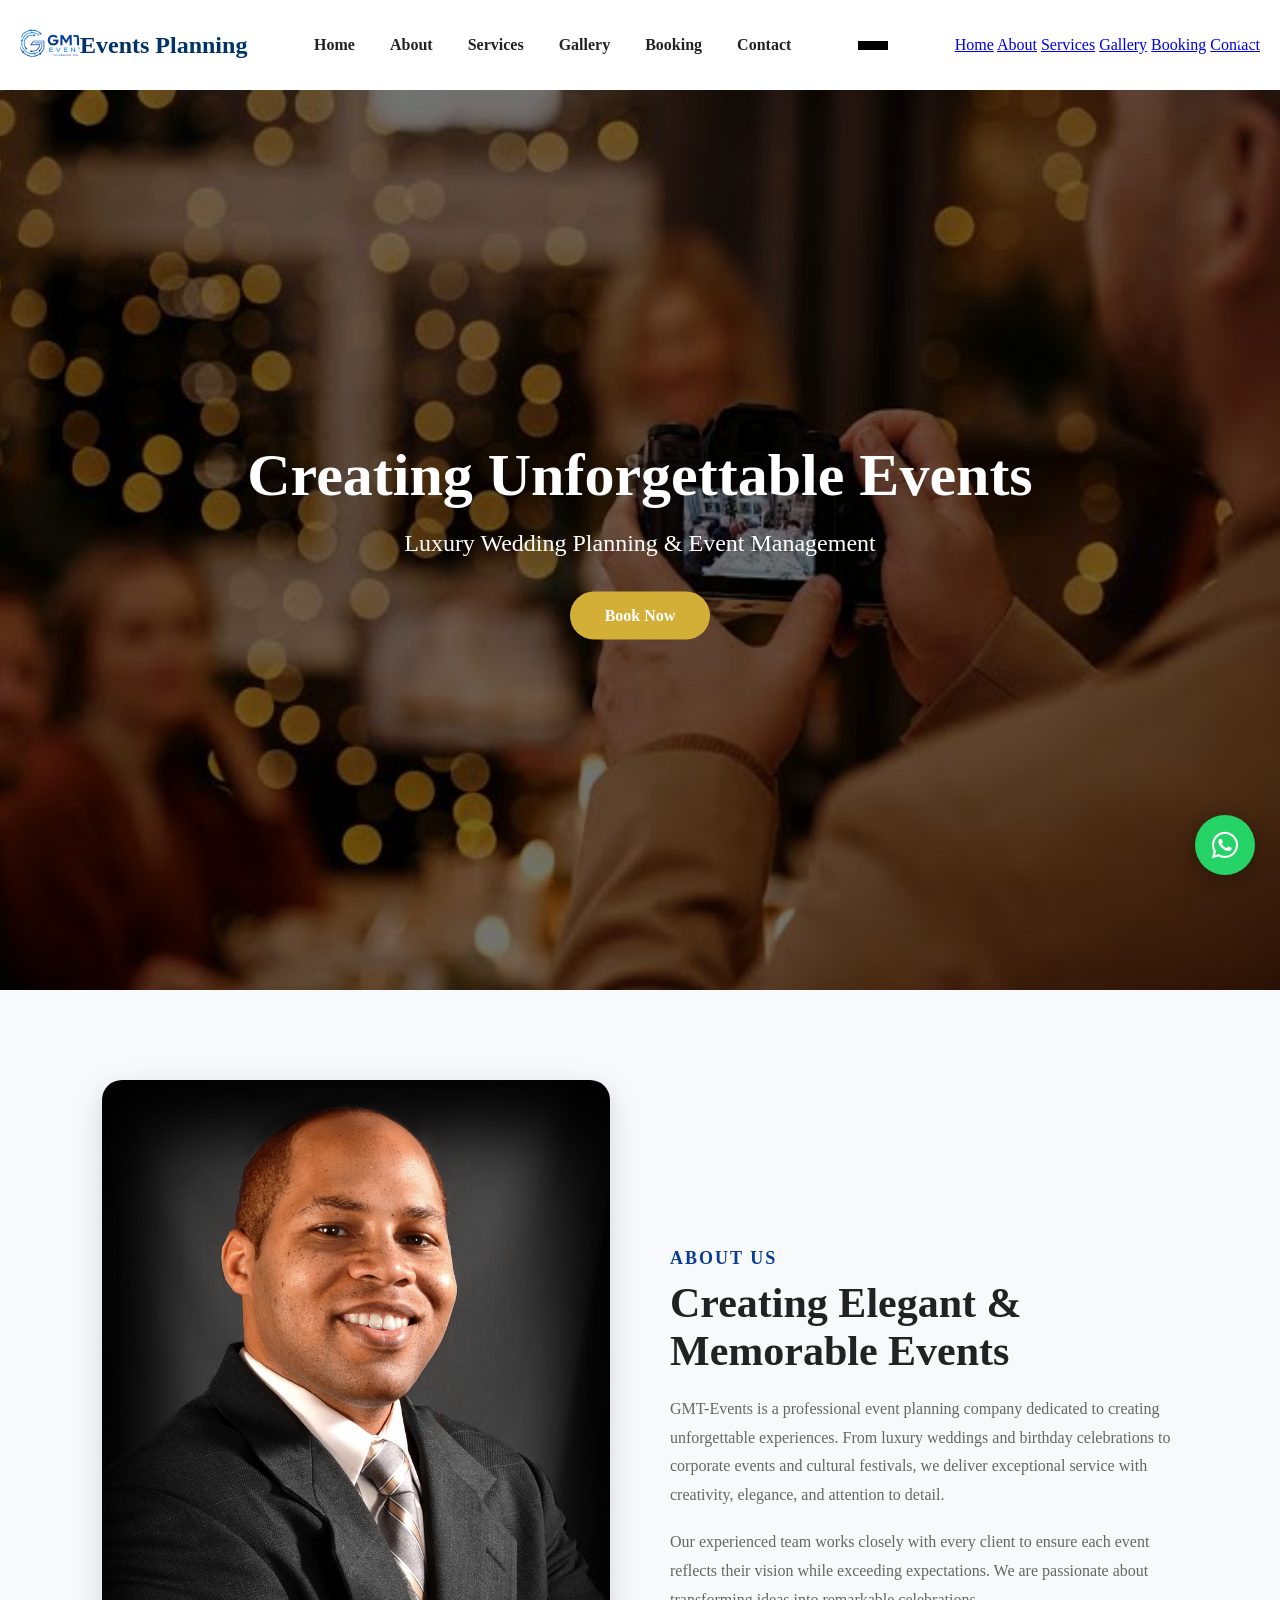
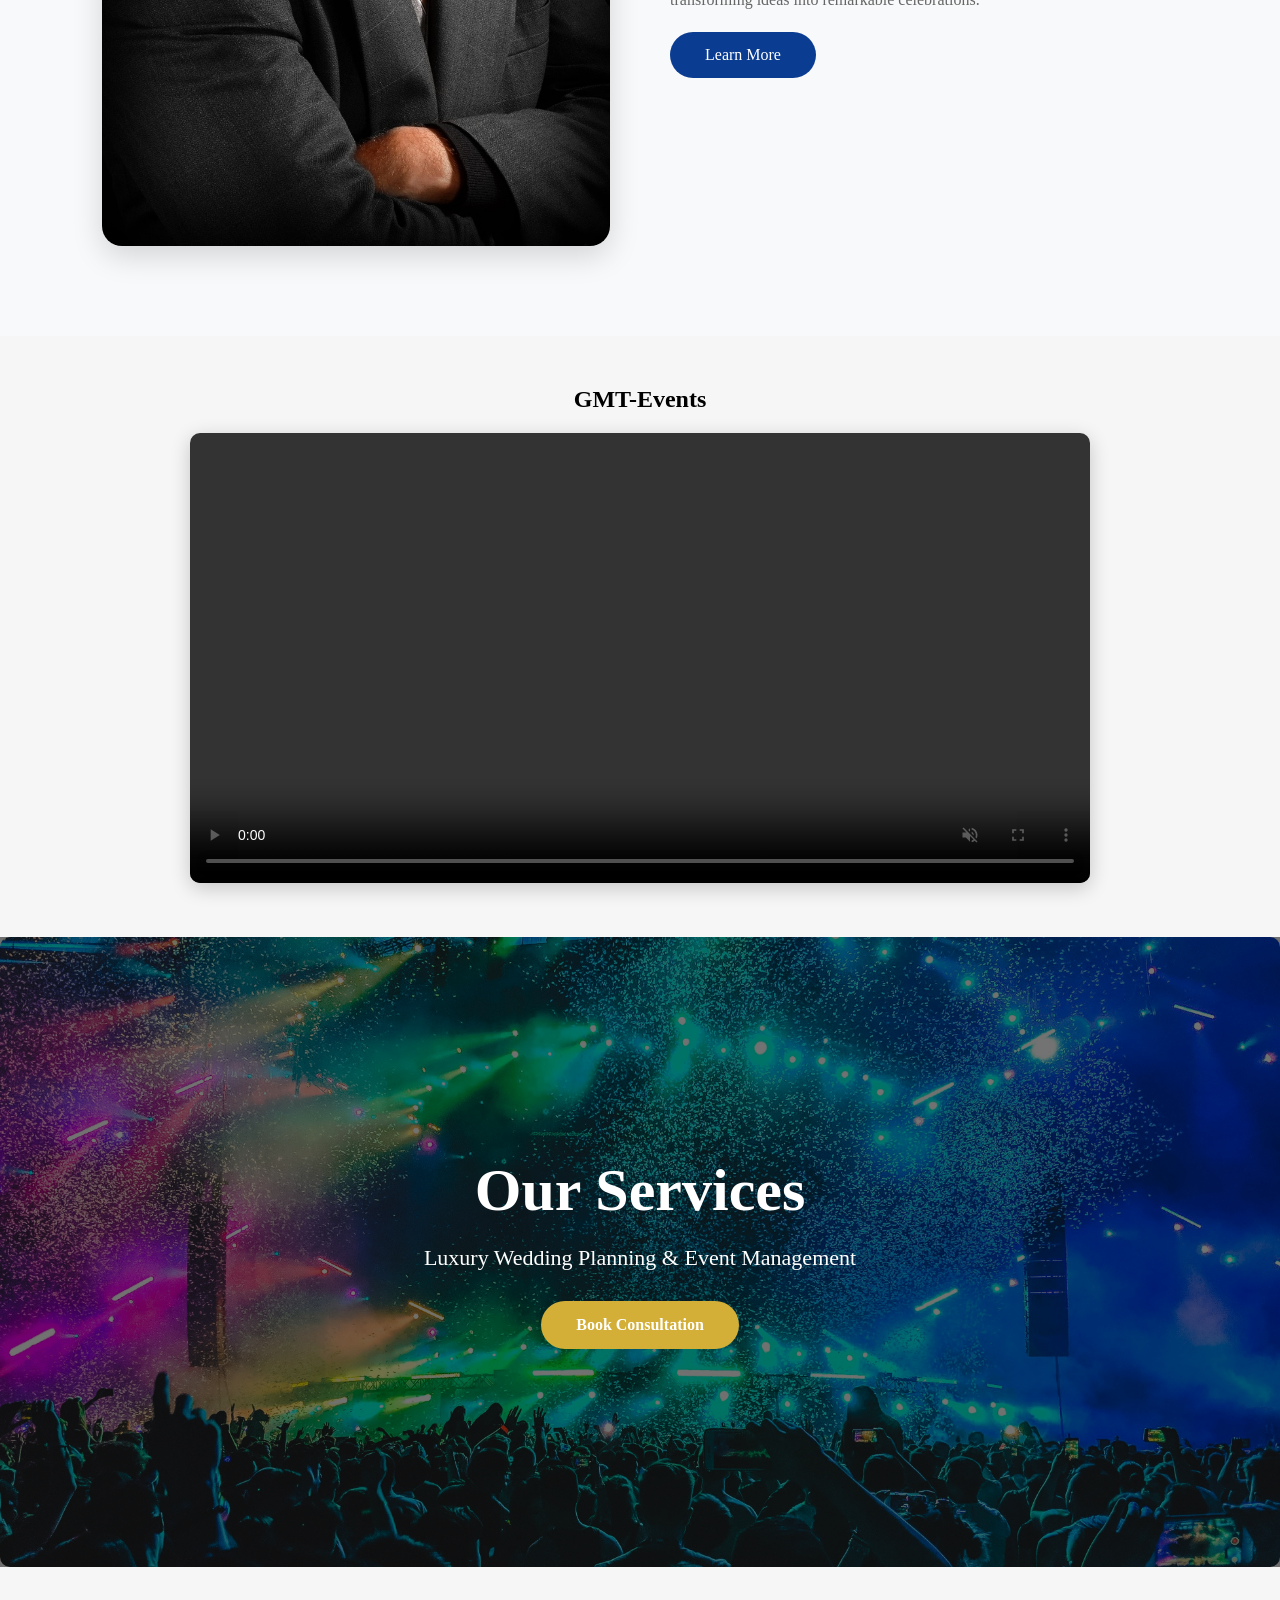
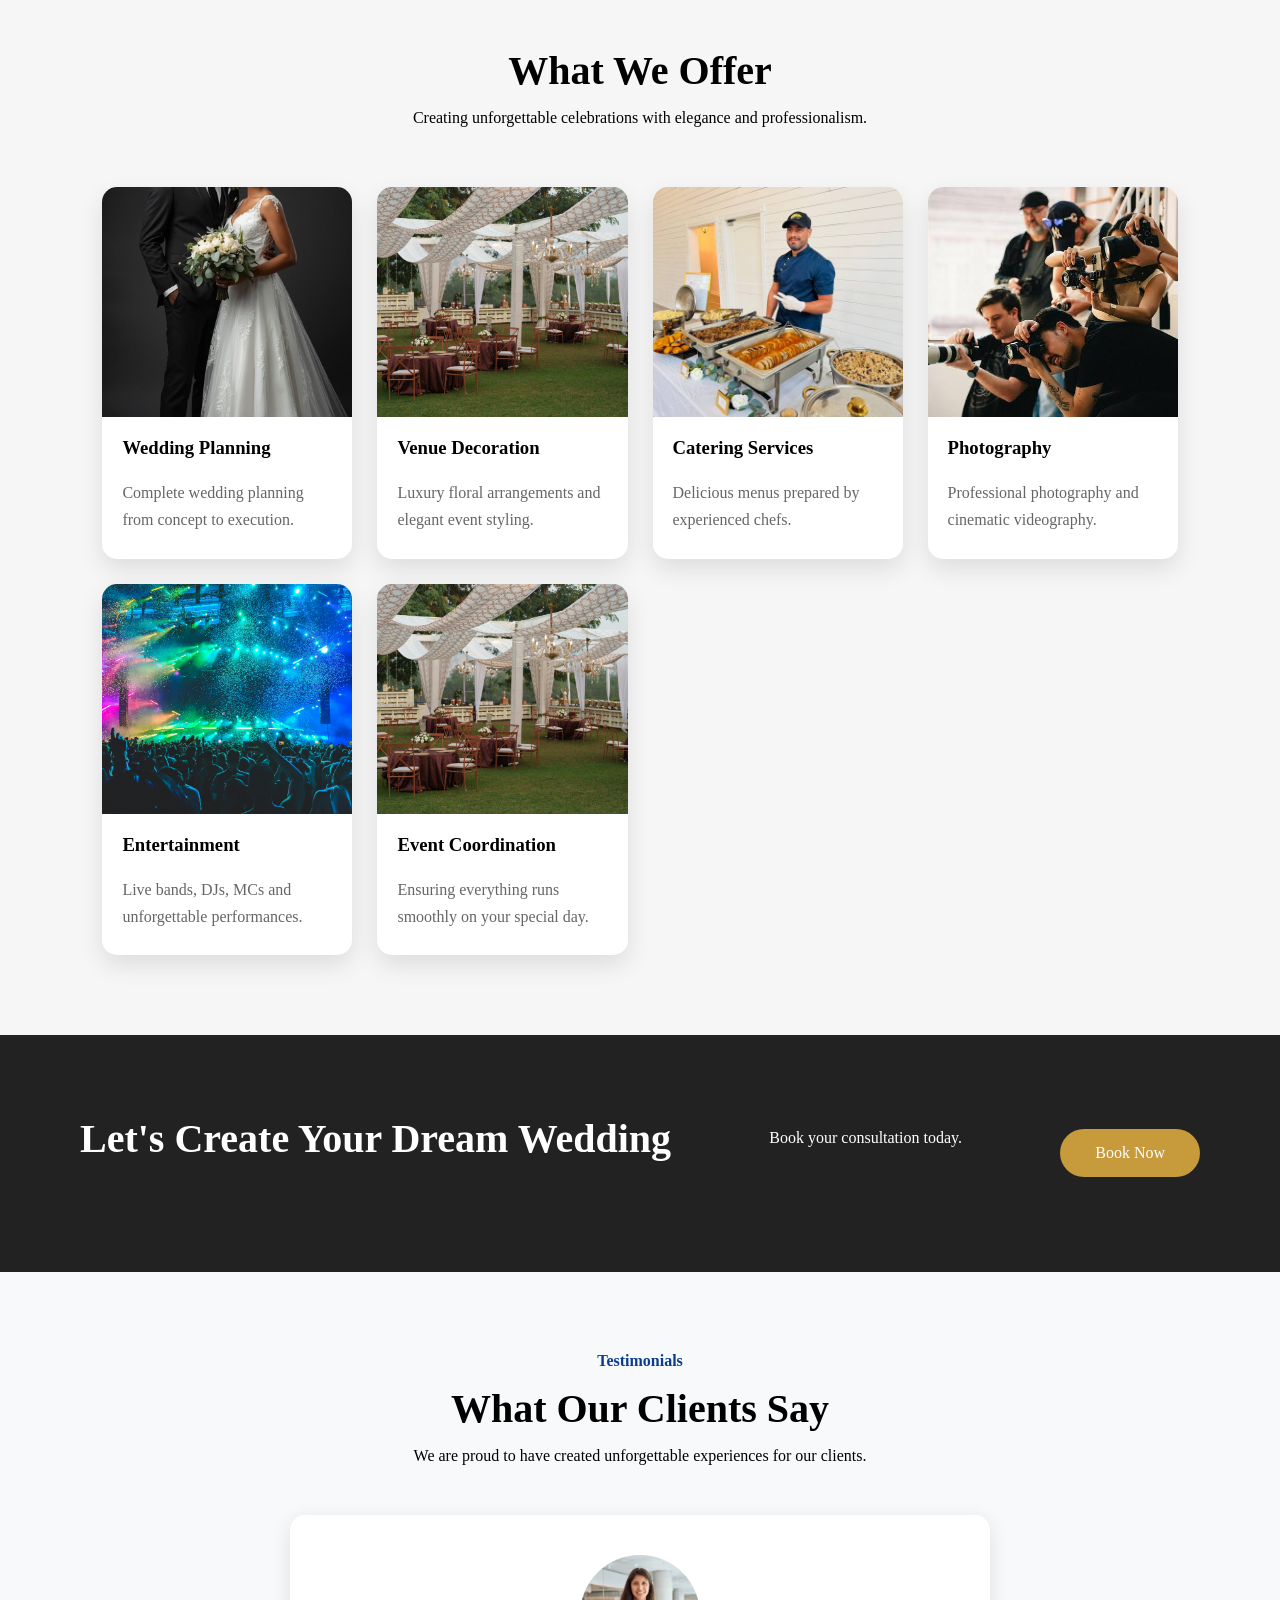
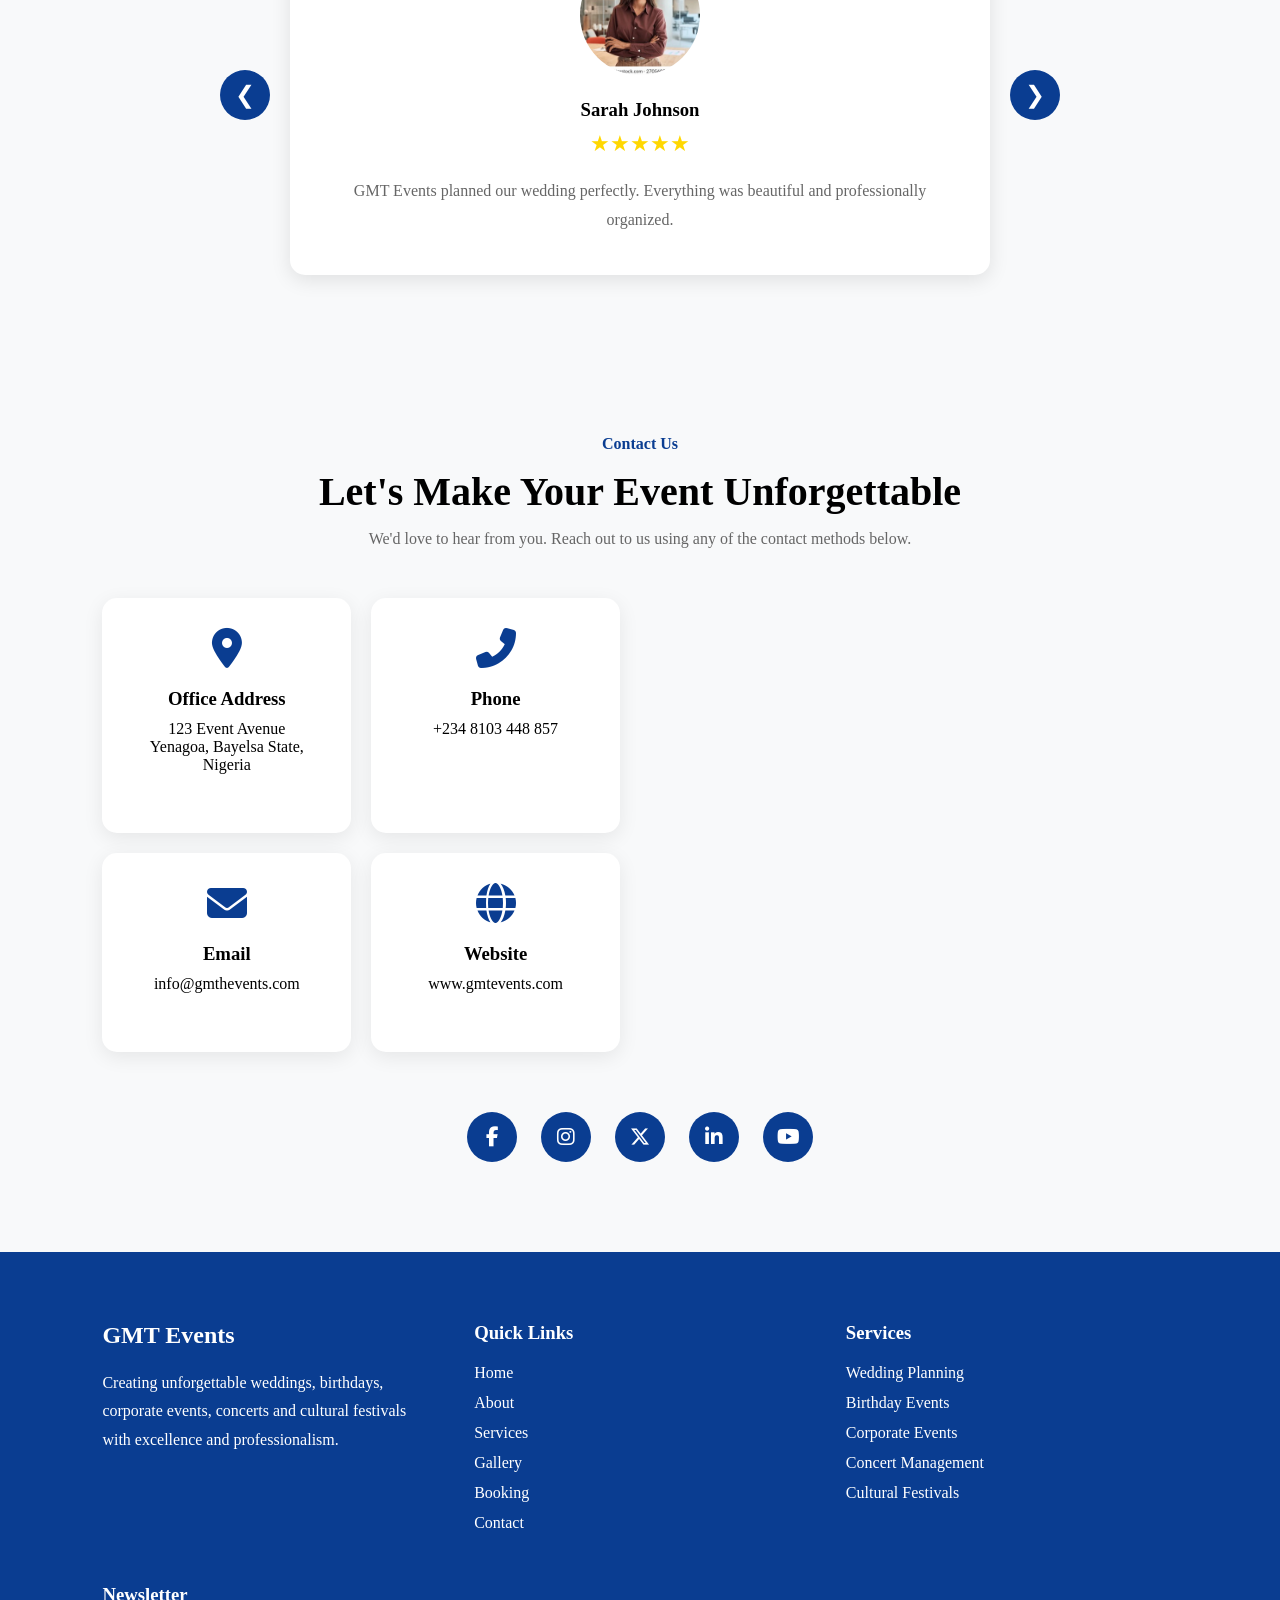
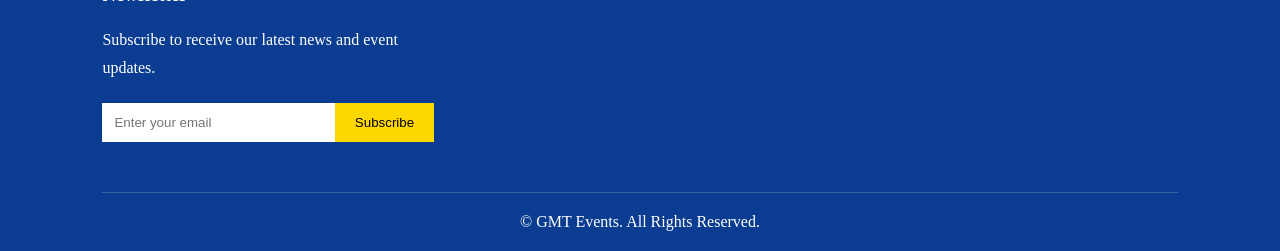
==== commit 87ad1780: "update recent changes in my header index.html" ====
--- a/index.html
+++ b/index.html
@@ -47,28 +47,28 @@
 
     </div>
 
+
+<!-- SIDE MENU -->
+
+<div class="mobile-menu" id="mobile-Menu">
+
+    <span class="close-btn" id="closeBtn">&times;</span>
+
+   <a href="index.html">Home</a>
+
+   <a href="about.html">About</a>
+
+    <a href="ourservices.html">Services</a>
+
+   <a href="ourgallery.html">Gallery</a>
+
+<a href="bookingform.html">Booking</a>
+
+    <a href="contact.html">Contact</a>
+
+</div>
+   
 </header>
-
-<!-- SIDE MENU -->
-
-<div class="mobile-menu" id="mobile-Menu">
-
-    <span class="close-btn" id="closeBtn">&times;</span>
-
-   <a href="index.html">Home</a>
-
-   <a href="about.html">About</a>
-
-    <a href="ourservices.html">Services</a>
-
-   <a href="ourgallery.html">Gallery</a>
-
-<a href="bookingform.html">Booking</a>
-
-    <a href="contact.html">Contact</a>
-
-</div>
-   
 
   
 <!--================ HERO SECTION ================-->
--- a/style.css
+++ b/style.css
@@ -81,14 +81,14 @@
     width:30px;
     height:3px;
     background:#000;
-    margin:4px 0;
+    margin-right:4px 0;
     transition:.4s;
 
 }
 
 /* SIDE MENU */
 
-.side-menu{
+.mobile-Menu{
 
     position:fixed;
     top:0;
@@ -100,15 +100,16 @@
     transition:.4s;
     z-index:9999;
 
-}
-
-.side-menu.active{
-
-    right:0;
-
-}
-
-.side-menu a{
+
+}
+
+.mobile-Menu.active{
+
+    right:25px;
+
+}
+
+.mobile-Menu a{
 
     display:block;
     color:#fff;
@@ -118,7 +119,7 @@
 
 }
 
-.side-menu a:hover{
+.mobile-Menu a:hover{
 
     background:#0055aa;
 
--- a/style.css
+++ b/style.css
@@ -81,14 +81,14 @@
     width:30px;
     height:3px;
     background:#000;
-    margin:4px 0;
+    margin-right:4px 0;
     transition:.4s;
 
 }
 
 /* SIDE MENU */
 
-.side-menu{
+.mobile-Menu{
 
     position:fixed;
     top:0;
@@ -100,15 +100,16 @@
     transition:.4s;
     z-index:9999;
 
-}
-
-.side-menu.active{
-
-    right:0;
-
-}
-
-.side-menu a{
+
+}
+
+.mobile-Menu.active{
+
+    right:25px;
+
+}
+
+.mobile-Menu a{
 
     display:block;
     color:#fff;
@@ -118,7 +119,7 @@
 
 }
 
-.side-menu a:hover{
+.mobile-Menu a:hover{
 
     background:#0055aa;
 
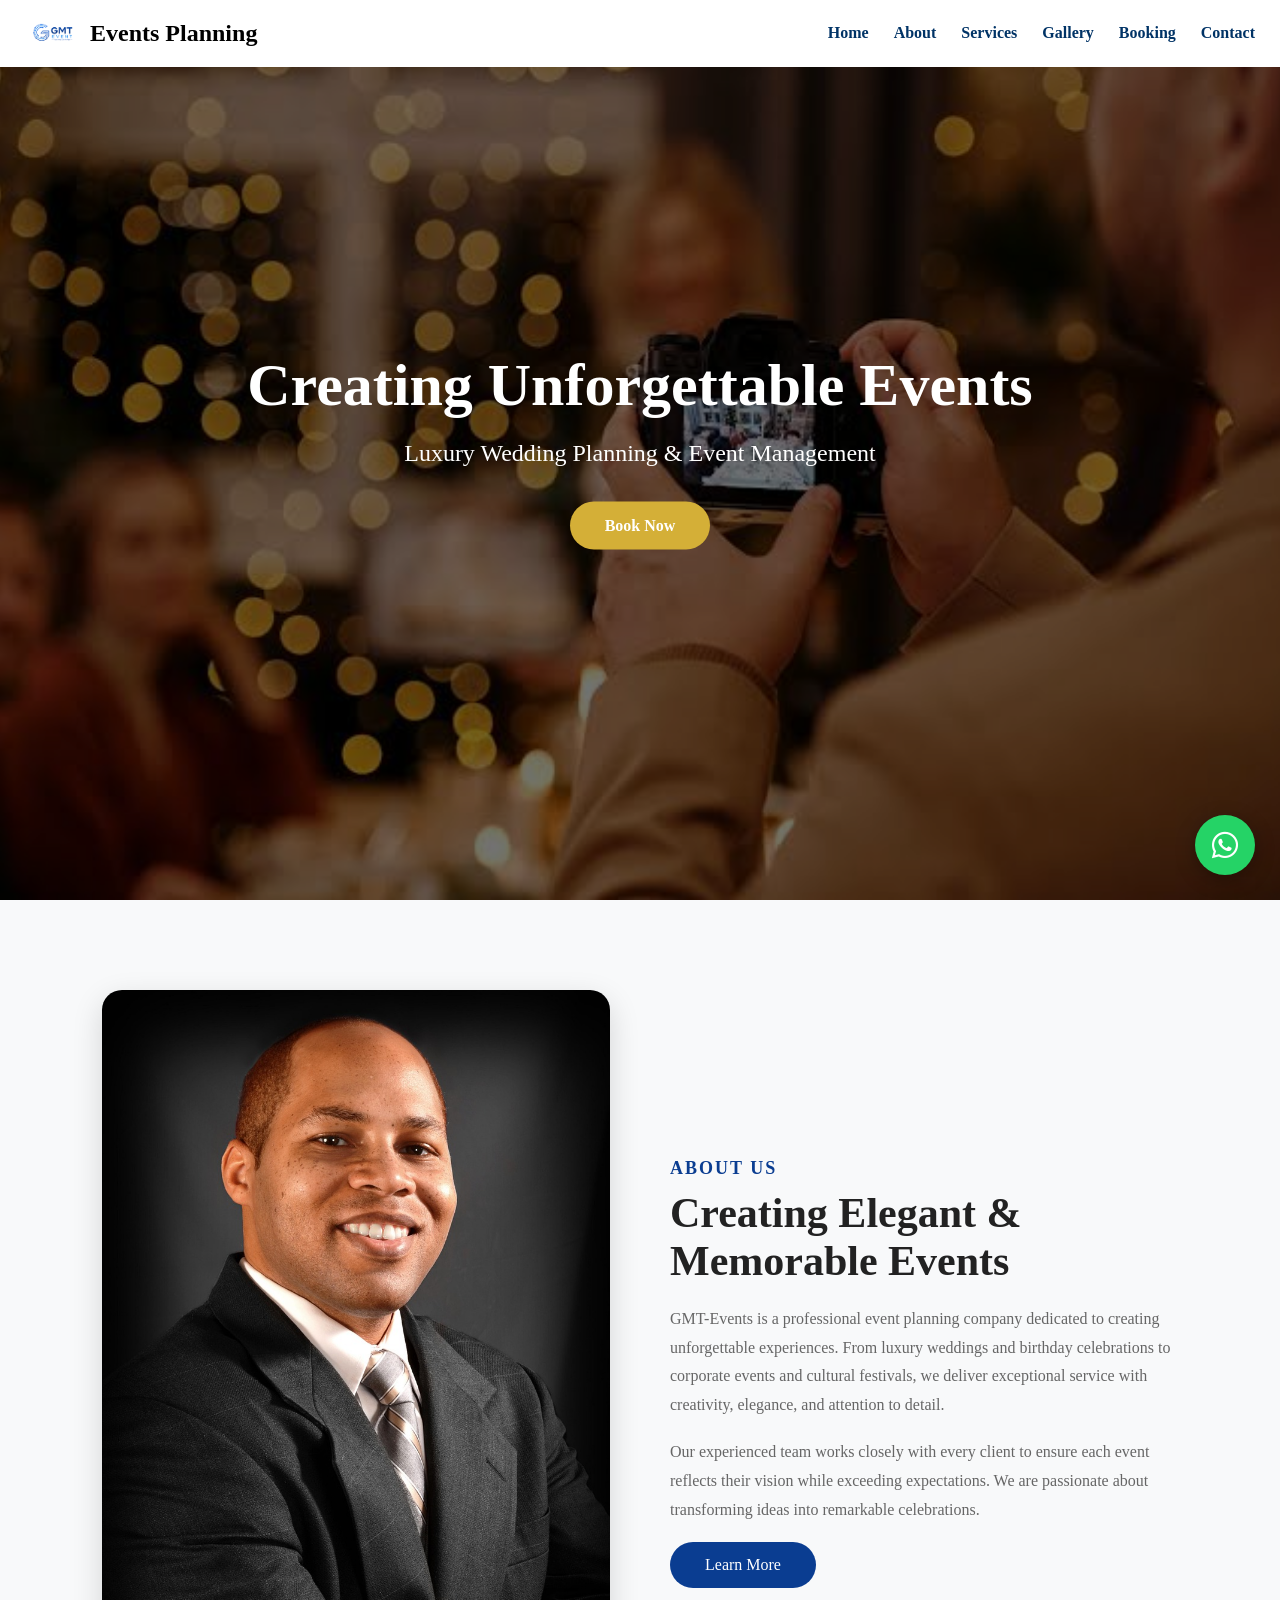
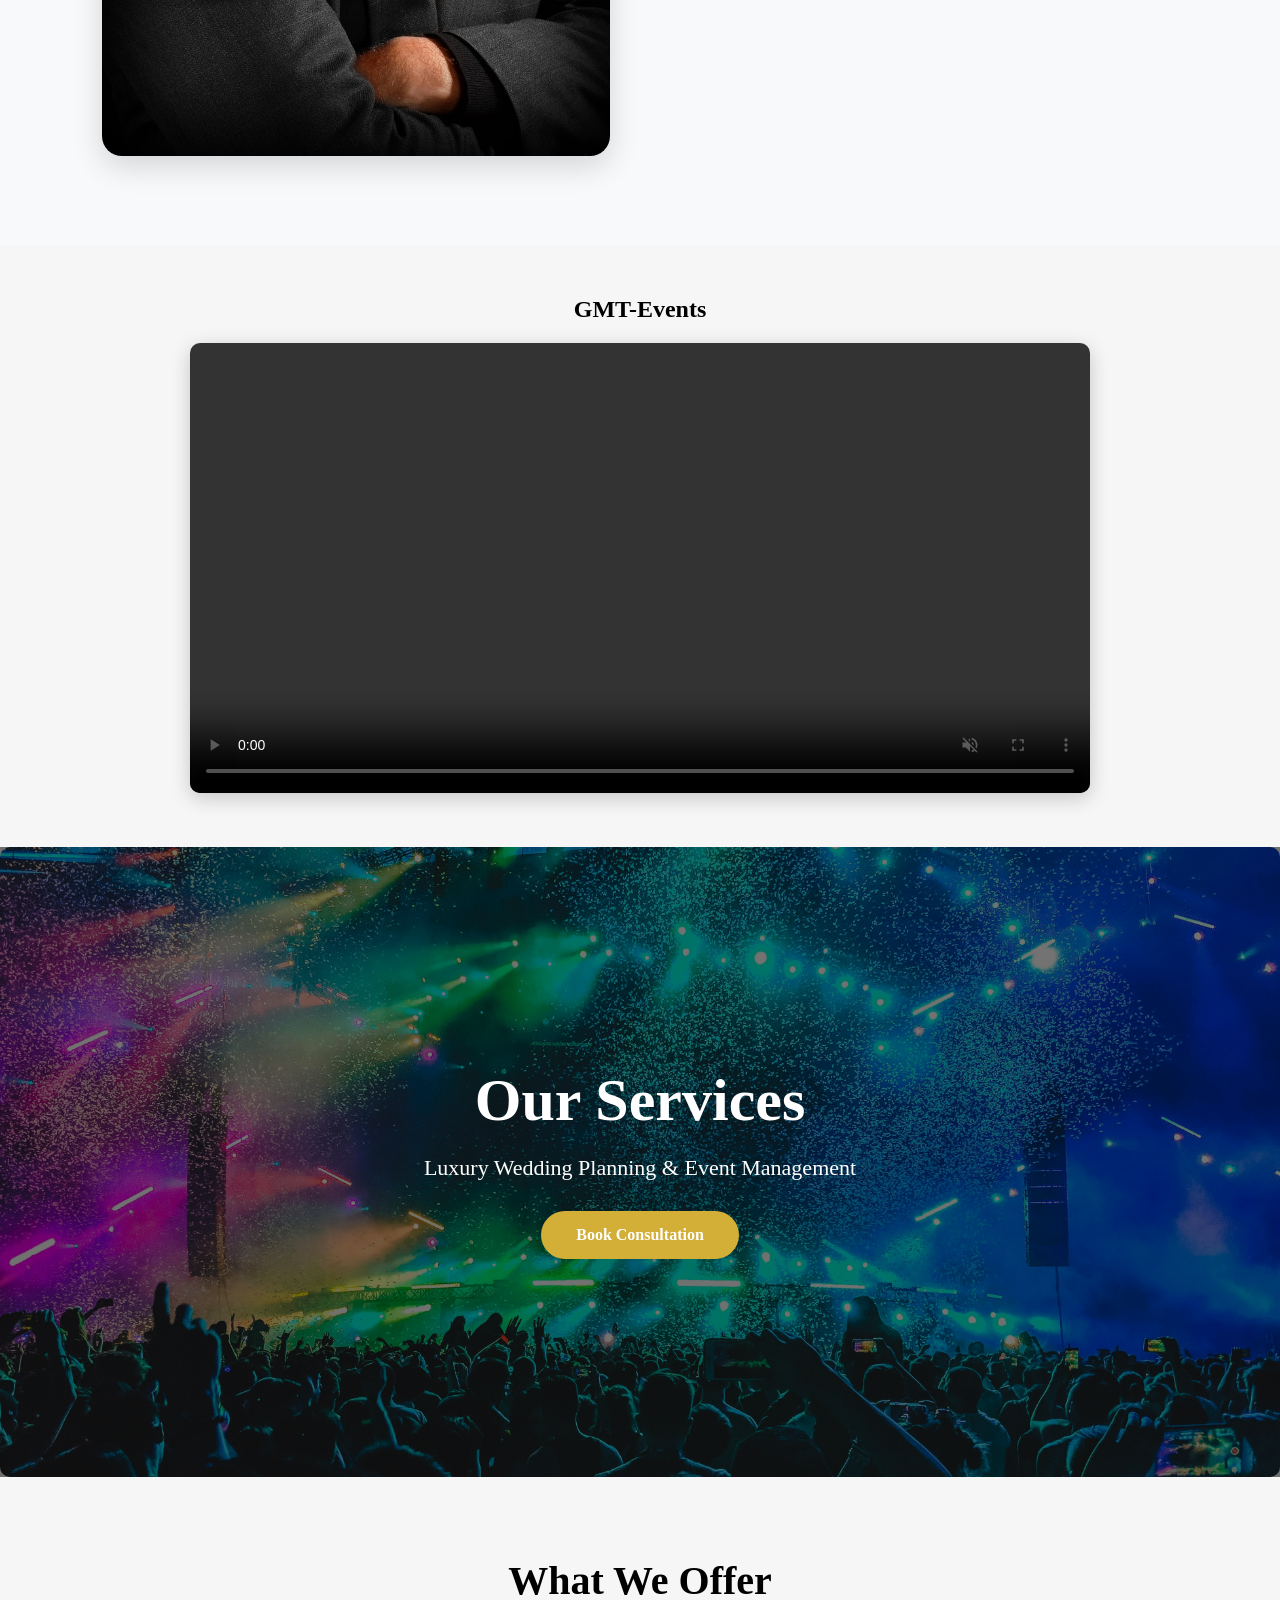
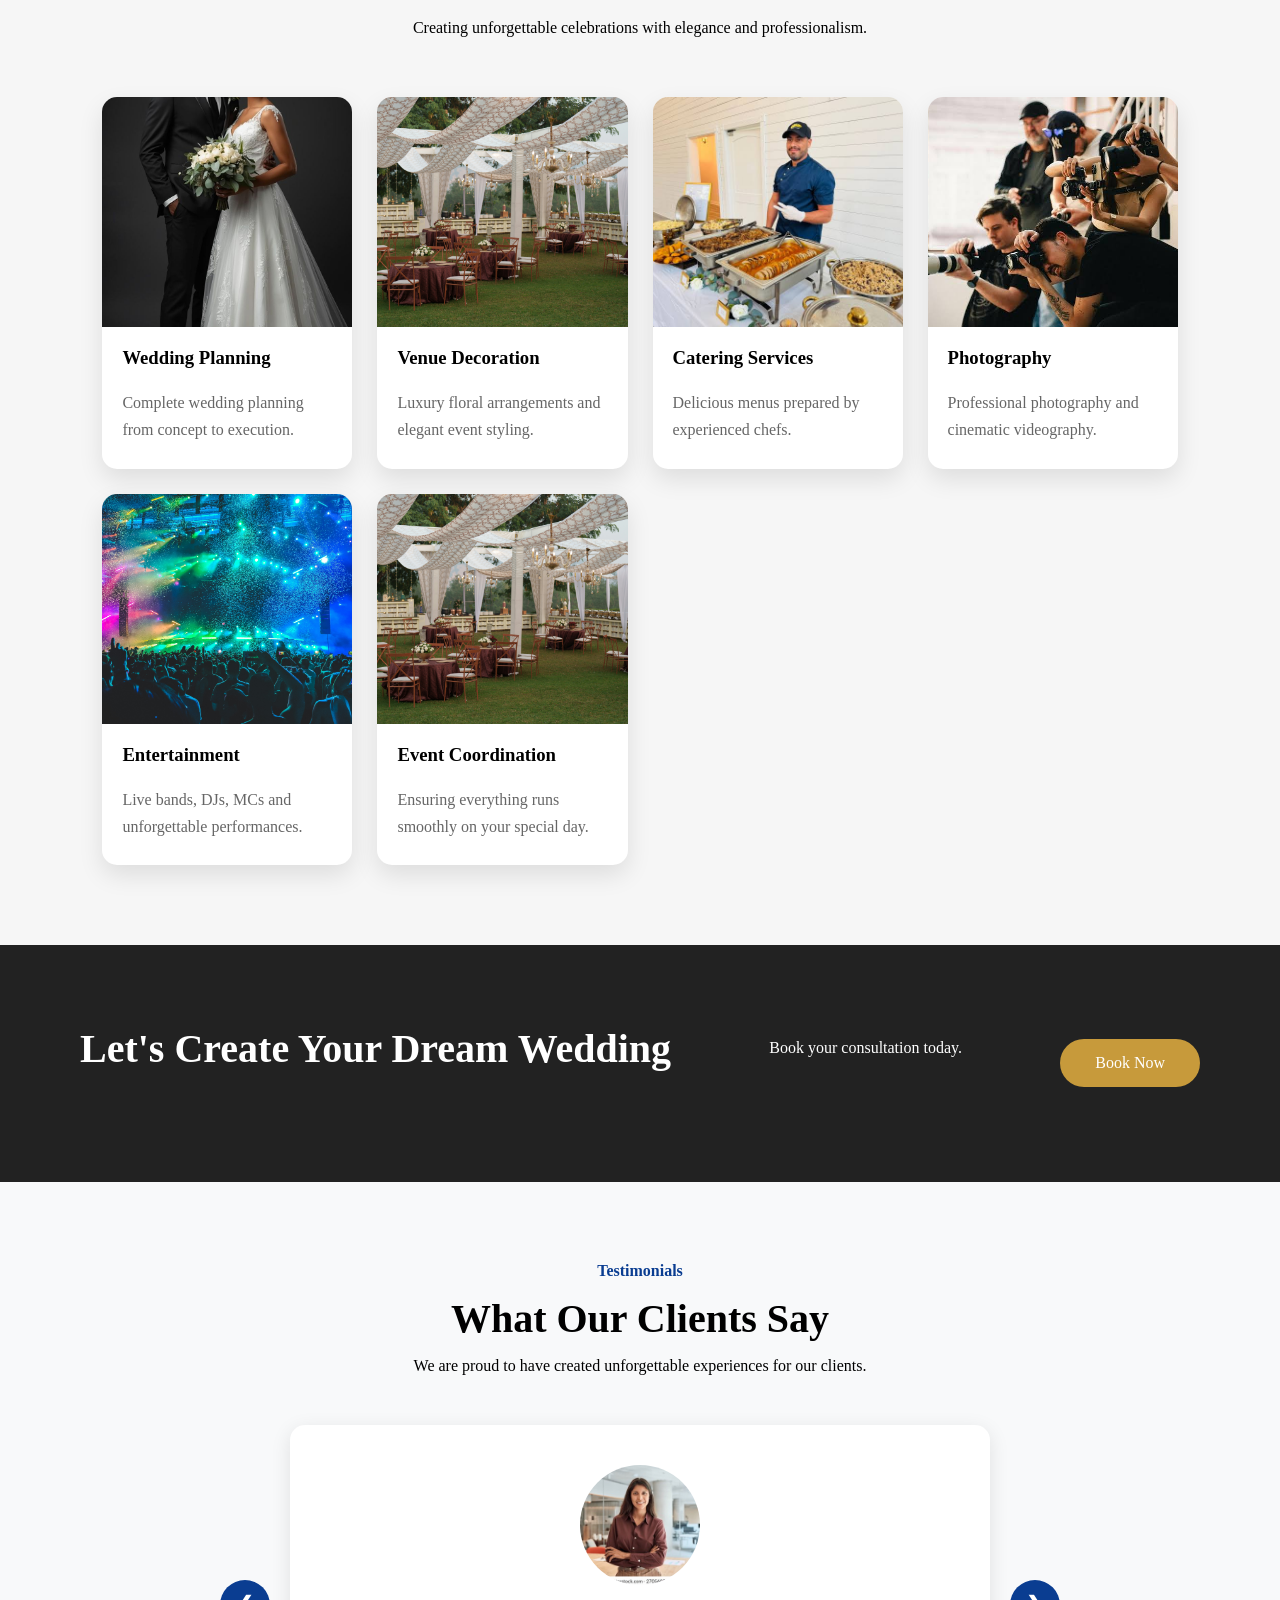
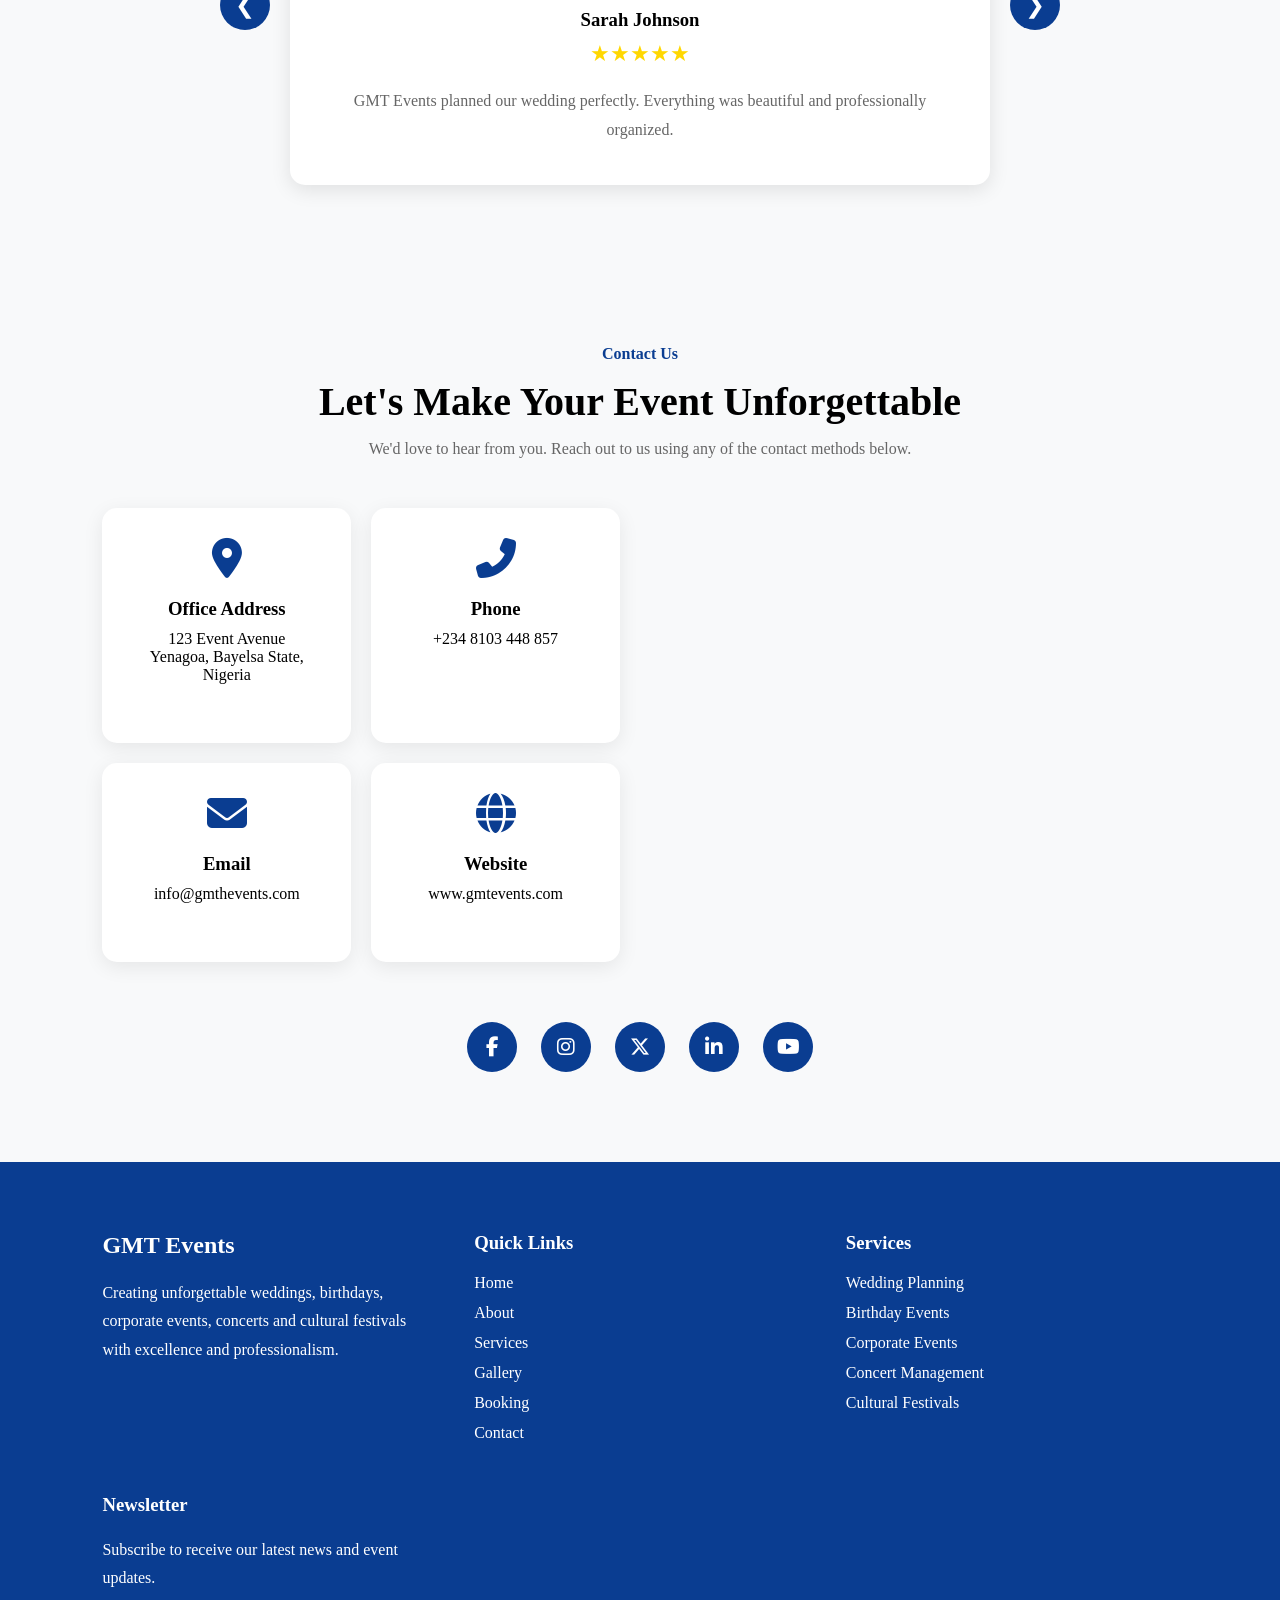
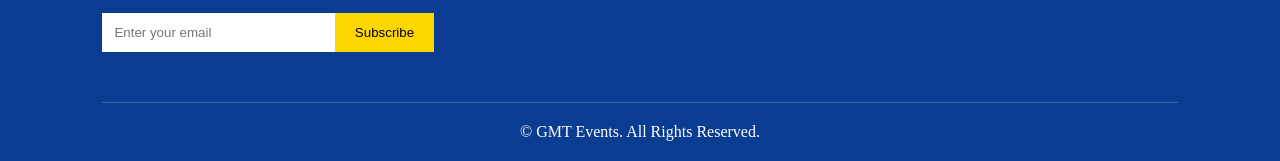
==== commit 215df514: "commit all changes in my header navbar and hamburger navigation in index.html, style.css and javascr" ====
--- a/index.html
+++ b/index.html
@@ -18,9 +18,9 @@
 
    
 <!-- HEADER START -->
+
 <header class="header">
-
-    <!-- Logo -->
+  <!-- Logo -->
     <div class="logo">
          <img src="photos/download.png" alt="GMT Events">
         <h2>Events Planning</h2>
@@ -38,37 +38,31 @@
         </ul>
     </nav>
 
-    <!-- Hamburger -->
+    <!-- Hamburger Icon -->
     <div class="hamburger" id="hamburger">
-
-        <span></span>
-        <span></span>
-        <span></span>
-
-    </div>
-
-
-<!-- SIDE MENU -->
-
-<div class="mobile-menu" id="mobile-Menu">
-
-    <span class="close-btn" id="closeBtn">&times;</span>
-
-   <a href="index.html">Home</a>
-
-   <a href="about.html">About</a>
-
+        &#9776;
+    </div>
+
+</header>
+
+<!-- Mobile Menu -->
+<div class="mobile-menu" id="mobileMenu">
+
+    <span class="close" id="closeBtn">&times;</span>
+
+    <a href="index.html">Home</a>
+    <a href="about.html">About</a>
     <a href="ourservices.html">Services</a>
-
-   <a href="ourgallery.html">Gallery</a>
-
-<a href="bookingform.html">Booking</a>
-
+    <a href="ourgallery.html">Gallery</a>
+    <a href="bookingform.html">Booking</a>
     <a href="contact.html">Contact</a>
 
 </div>
+  
+
    
-</header>
+   
+
 
   
 <!--================ HERO SECTION ================-->
--- a/style.css
+++ b/style.css
@@ -5,156 +5,108 @@
 }
 /* HEADER */
 
+
+
+/* Header */
+
 .header{
-
-    background:#fff;
     display:flex;
     justify-content:space-between;
     align-items:center;
-    padding:15px 20px;
-    
-
-}
-
-/* LOGO */
+    padding:15px 25px;
+    background:#fff;
+    position:fixed;
+    width:100%;
+    top:0;
+    left:0;
+    z-index:1000;
+}
 
 .logo{
-
     display:flex;
     align-items:center;
-
+    gap:10px;
 }
 
 .logo img{
-
-    width:60px;
-    height:60px;
-    border-radius:50%;
-    object-fit:cover;
-
-}
-
-.logo h2{
-
-    color:#003366;
-    font-size:24px;
-
-}
-
-/* DESKTOP MENU */
+    width:55px;
+}
+
+/* Desktop Menu */
 
 .navbar ul{
-
     display:flex;
     list-style:none;
-    gap:35px;
-
-}
-
-.navbar ul li a{
-
+    gap:25px;
+}
+
+.navbar a{
     text-decoration:none;
-    color:#222;
-    font-weight:600;
-    transition:.3s;
-
-}
-
-.navbar ul li a:hover{
-
-    color:#0077ff;
-
-}
-
-/* HAMBURGER */
+    color:#003366;
+    font-weight:bold;
+}
+
+/* Hamburger */
 
 .hamburger{
-
-    display:flex;
-    flex-direction:column;
+    display:none;
+    font-size:35px;
     cursor:pointer;
-
-}
-
-.hamburger span{
-
-    width:30px;
-    height:3px;
-    background:#000;
-    margin-right:4px 0;
-    transition:.4s;
-
-}
-
-/* SIDE MENU */
-
-.mobile-Menu{
-
+    color:#003366;
+}
+
+/* Mobile Menu */
+
+.mobile-menu{
     position:fixed;
     top:0;
-    right:-300px;
+    right:-280px;
     width:280px;
     height:100%;
     background:#003366;
-    padding-top:80px;
-    transition:.4s;
+    transition:0.4s;
+    padding-top:70px;
     z-index:9999;
-
-
-}
-
-.mobile-Menu.active{
-
-    right:25px;
-
-}
-
-.mobile-Menu a{
-
+}
+
+.mobile-menu.active{
+    right:0;
+}
+
+.mobile-menu a{
     display:block;
     color:#fff;
     text-decoration:none;
+    padding:18px 30px;
     font-size:20px;
-    padding:18px 35px;
-
-}
-
-.mobile-Menu a:hover{
-
-    background:#0055aa;
-
-}
-
-.close-btn{
-
+}
+
+.mobile-menu a:hover{
+    background:#0b5ed7;
+}
+
+.close{
     position:absolute;
     top:15px;
-    right:25px;
-    font-size:40px;
+    right:20px;
+    font-size:35px;
     color:white;
     cursor:pointer;
-
-}
-
-/* RESPONSIVE */
-
-@media(max-width:991px){
-
-.navbar{
-
-display:none;
-
-}
-
-.hamburger{
-
-display:flex;
-
-}
-
-}
-
-
+}
+
+/* Mobile */
+
+@media(max-width:768px){
+
+    .navbar{
+        display:none;
+    }
+
+    .hamburger{
+        display:block;
+    }
+
+}
 
 /*================ HERO SLIDER ================*/
 
--- a/style.css
+++ b/style.css
@@ -5,156 +5,108 @@
 }
 /* HEADER */
 
+
+
+/* Header */
+
 .header{
-
-    background:#fff;
     display:flex;
     justify-content:space-between;
     align-items:center;
-    padding:15px 20px;
-    
-
-}
-
-/* LOGO */
+    padding:15px 25px;
+    background:#fff;
+    position:fixed;
+    width:100%;
+    top:0;
+    left:0;
+    z-index:1000;
+}
 
 .logo{
-
     display:flex;
     align-items:center;
-
+    gap:10px;
 }
 
 .logo img{
-
-    width:60px;
-    height:60px;
-    border-radius:50%;
-    object-fit:cover;
-
-}
-
-.logo h2{
-
-    color:#003366;
-    font-size:24px;
-
-}
-
-/* DESKTOP MENU */
+    width:55px;
+}
+
+/* Desktop Menu */
 
 .navbar ul{
-
     display:flex;
     list-style:none;
-    gap:35px;
-
-}
-
-.navbar ul li a{
-
+    gap:25px;
+}
+
+.navbar a{
     text-decoration:none;
-    color:#222;
-    font-weight:600;
-    transition:.3s;
-
-}
-
-.navbar ul li a:hover{
-
-    color:#0077ff;
-
-}
-
-/* HAMBURGER */
+    color:#003366;
+    font-weight:bold;
+}
+
+/* Hamburger */
 
 .hamburger{
-
-    display:flex;
-    flex-direction:column;
+    display:none;
+    font-size:35px;
     cursor:pointer;
-
-}
-
-.hamburger span{
-
-    width:30px;
-    height:3px;
-    background:#000;
-    margin-right:4px 0;
-    transition:.4s;
-
-}
-
-/* SIDE MENU */
-
-.mobile-Menu{
-
+    color:#003366;
+}
+
+/* Mobile Menu */
+
+.mobile-menu{
     position:fixed;
     top:0;
-    right:-300px;
+    right:-280px;
     width:280px;
     height:100%;
     background:#003366;
-    padding-top:80px;
-    transition:.4s;
+    transition:0.4s;
+    padding-top:70px;
     z-index:9999;
-
-
-}
-
-.mobile-Menu.active{
-
-    right:25px;
-
-}
-
-.mobile-Menu a{
-
+}
+
+.mobile-menu.active{
+    right:0;
+}
+
+.mobile-menu a{
     display:block;
     color:#fff;
     text-decoration:none;
+    padding:18px 30px;
     font-size:20px;
-    padding:18px 35px;
-
-}
-
-.mobile-Menu a:hover{
-
-    background:#0055aa;
-
-}
-
-.close-btn{
-
+}
+
+.mobile-menu a:hover{
+    background:#0b5ed7;
+}
+
+.close{
     position:absolute;
     top:15px;
-    right:25px;
-    font-size:40px;
+    right:20px;
+    font-size:35px;
     color:white;
     cursor:pointer;
-
-}
-
-/* RESPONSIVE */
-
-@media(max-width:991px){
-
-.navbar{
-
-display:none;
-
-}
-
-.hamburger{
-
-display:flex;
-
-}
-
-}
-
-
+}
+
+/* Mobile */
+
+@media(max-width:768px){
+
+    .navbar{
+        display:none;
+    }
+
+    .hamburger{
+        display:block;
+    }
+
+}
 
 /*================ HERO SLIDER ================*/
 
